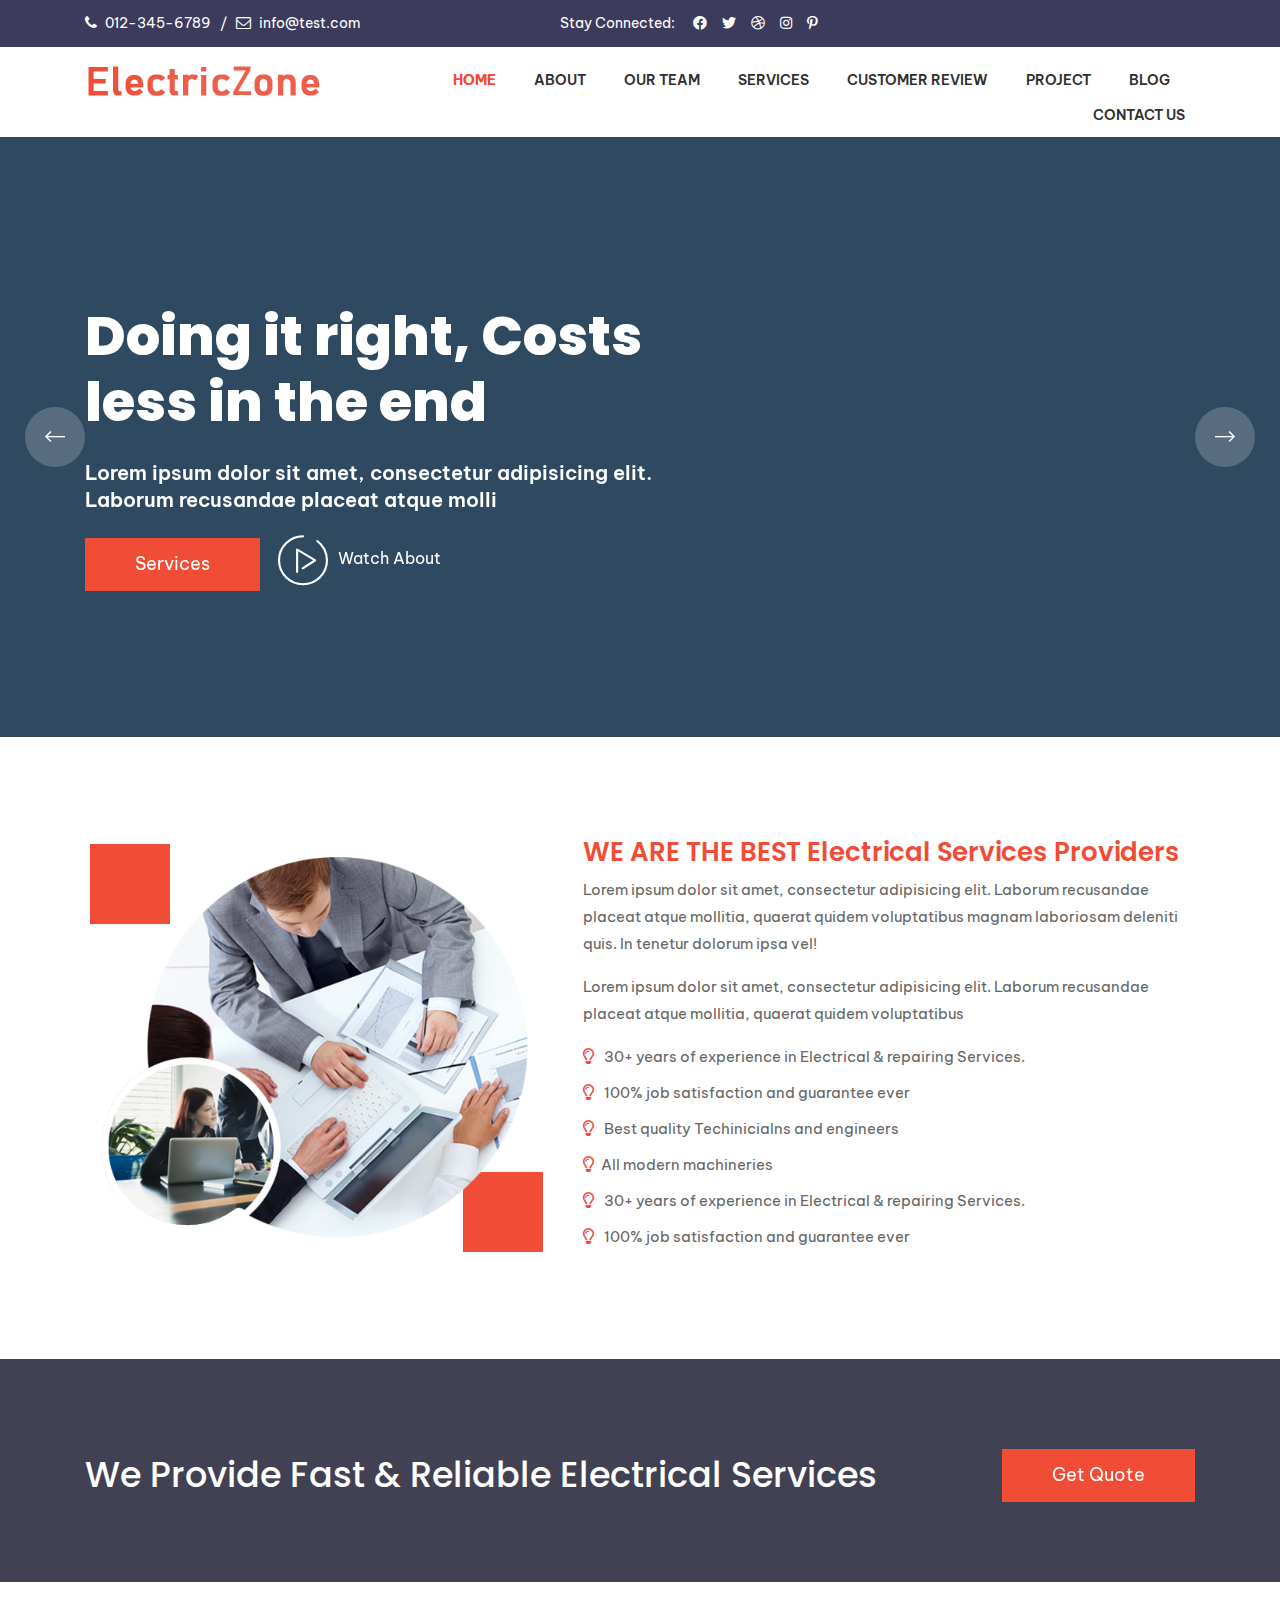
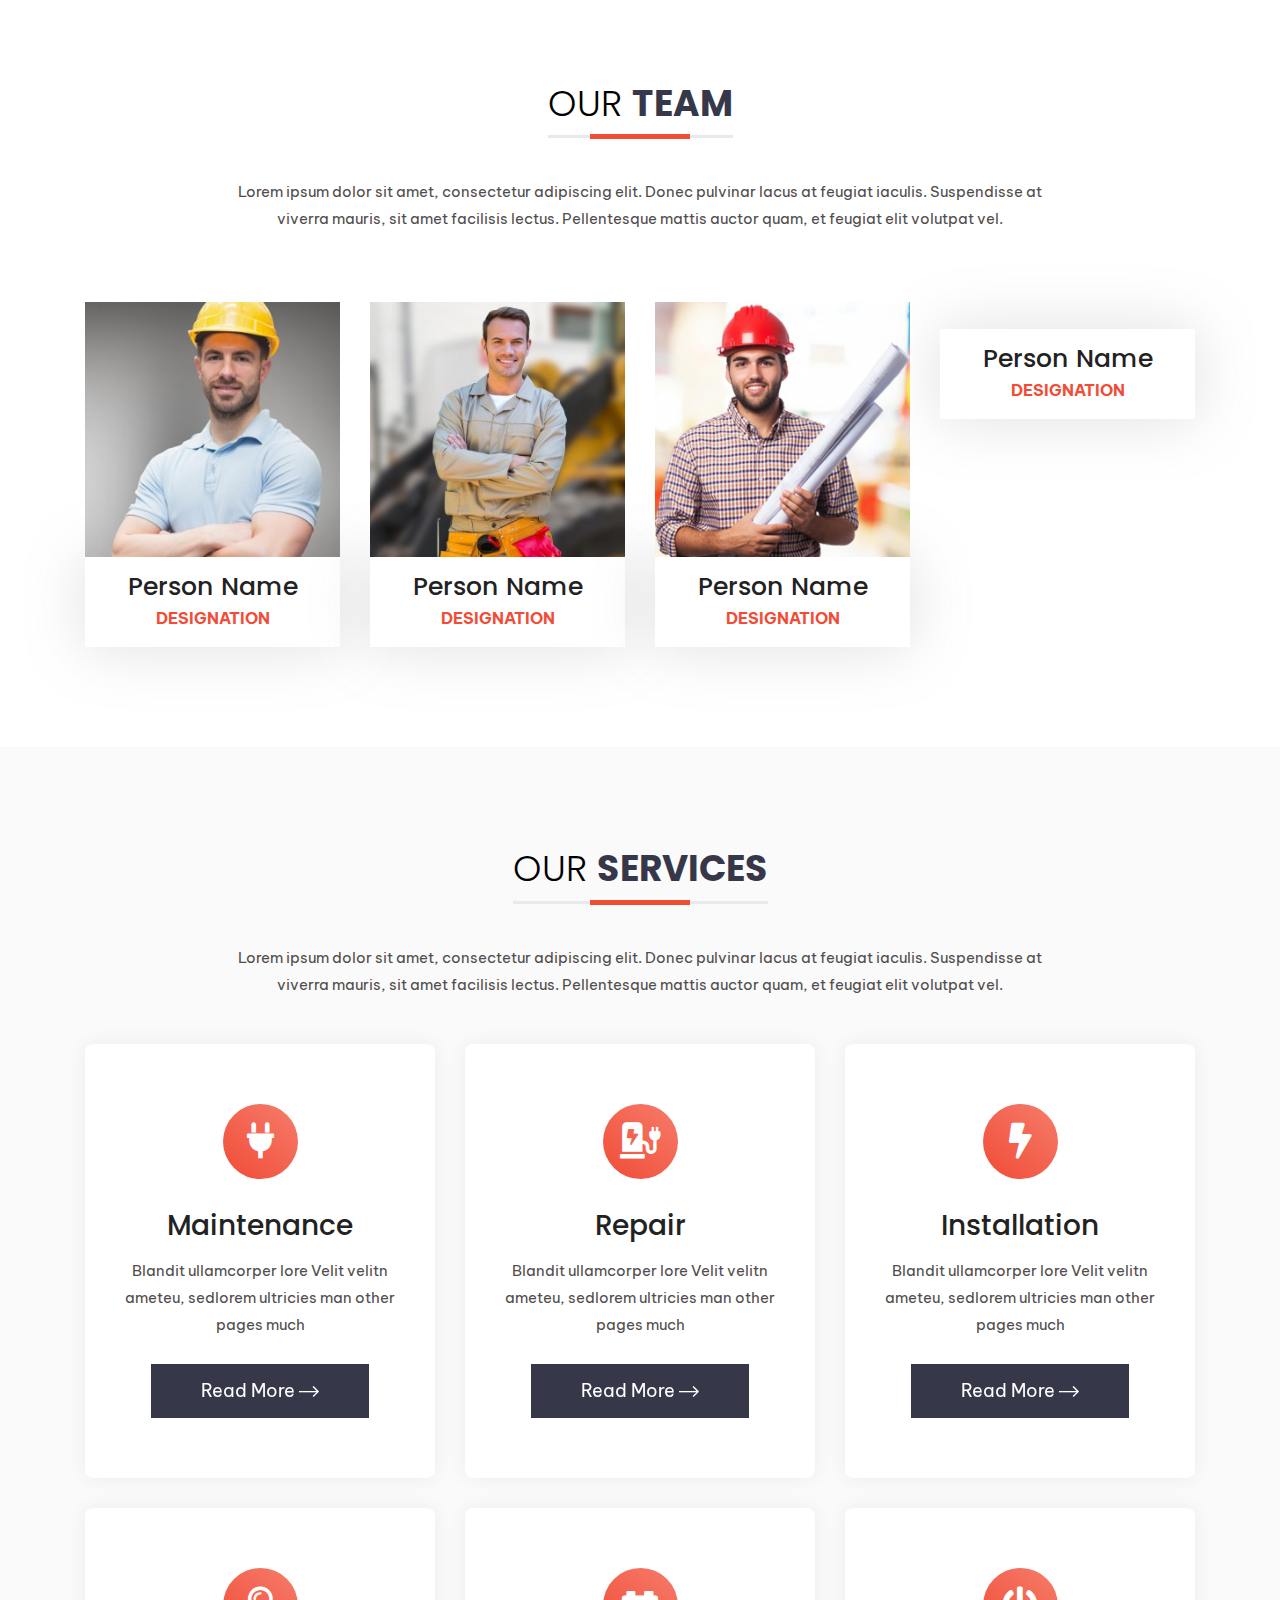
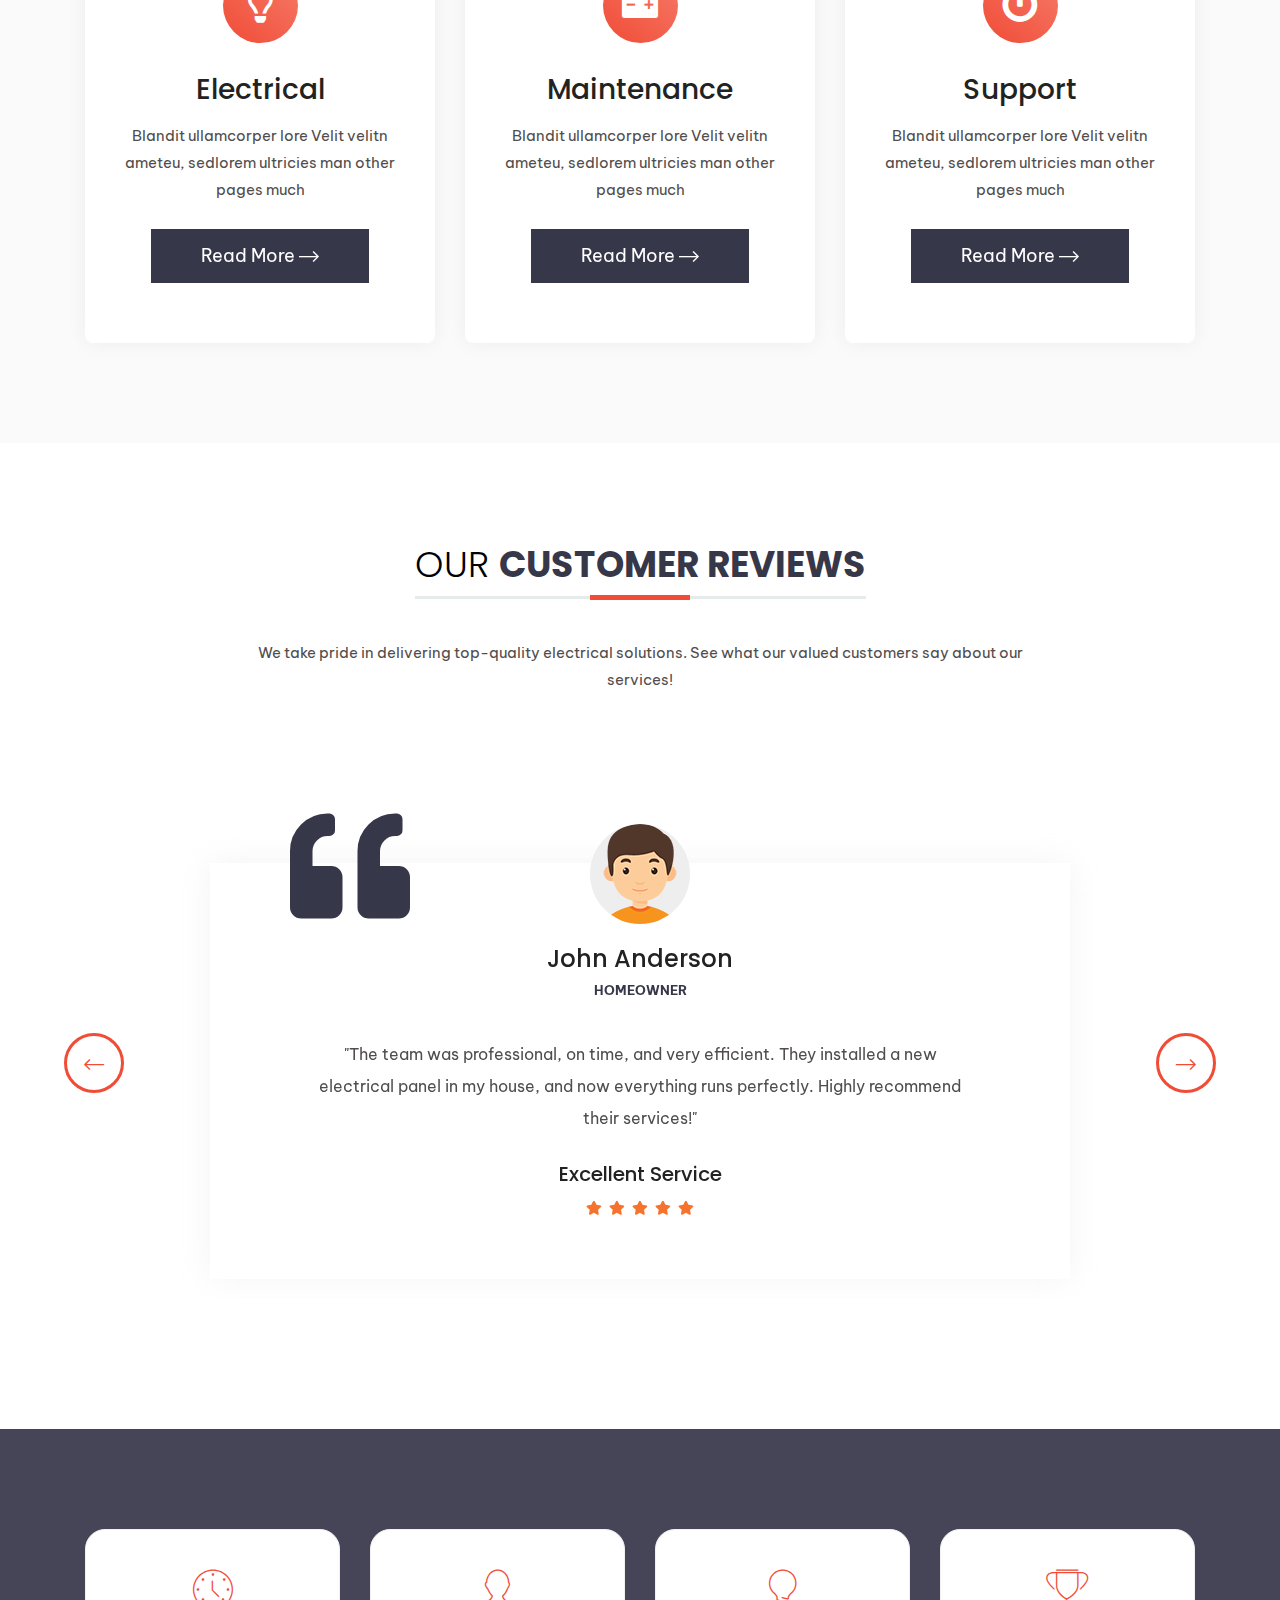
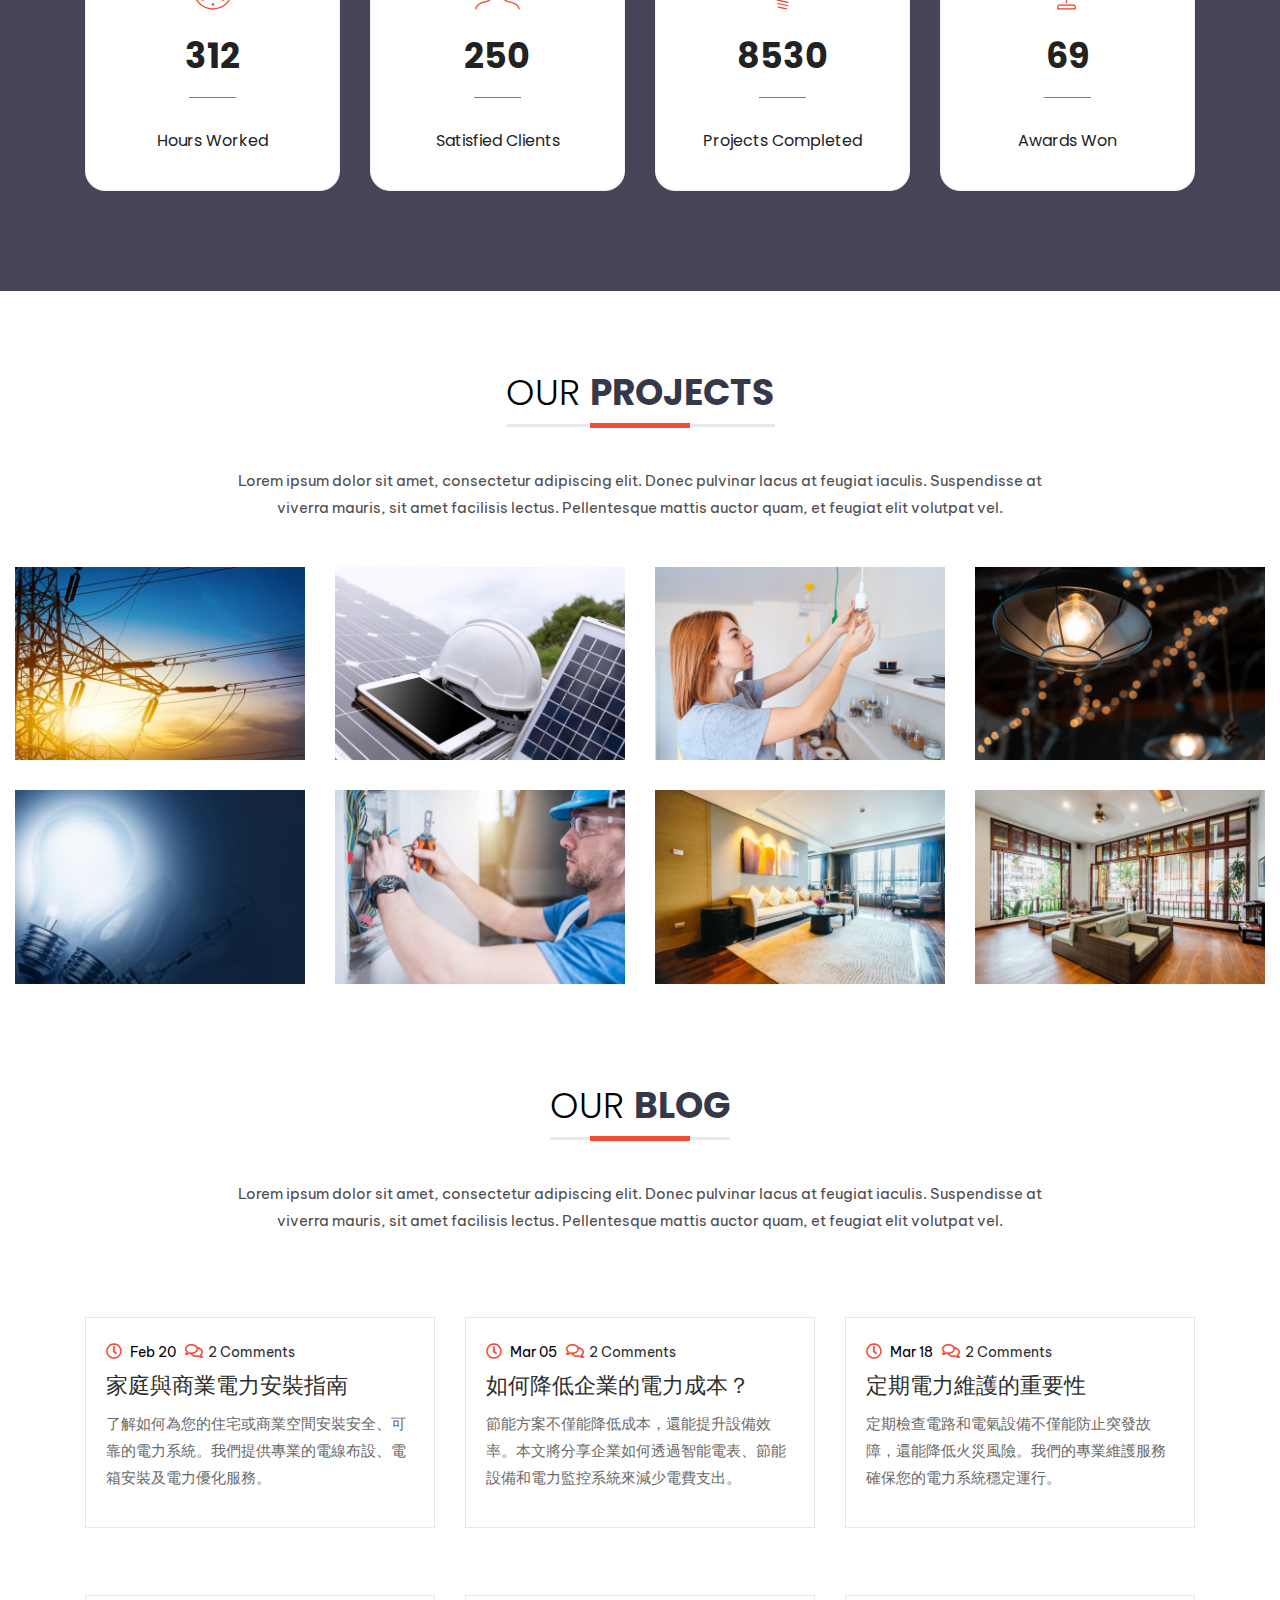
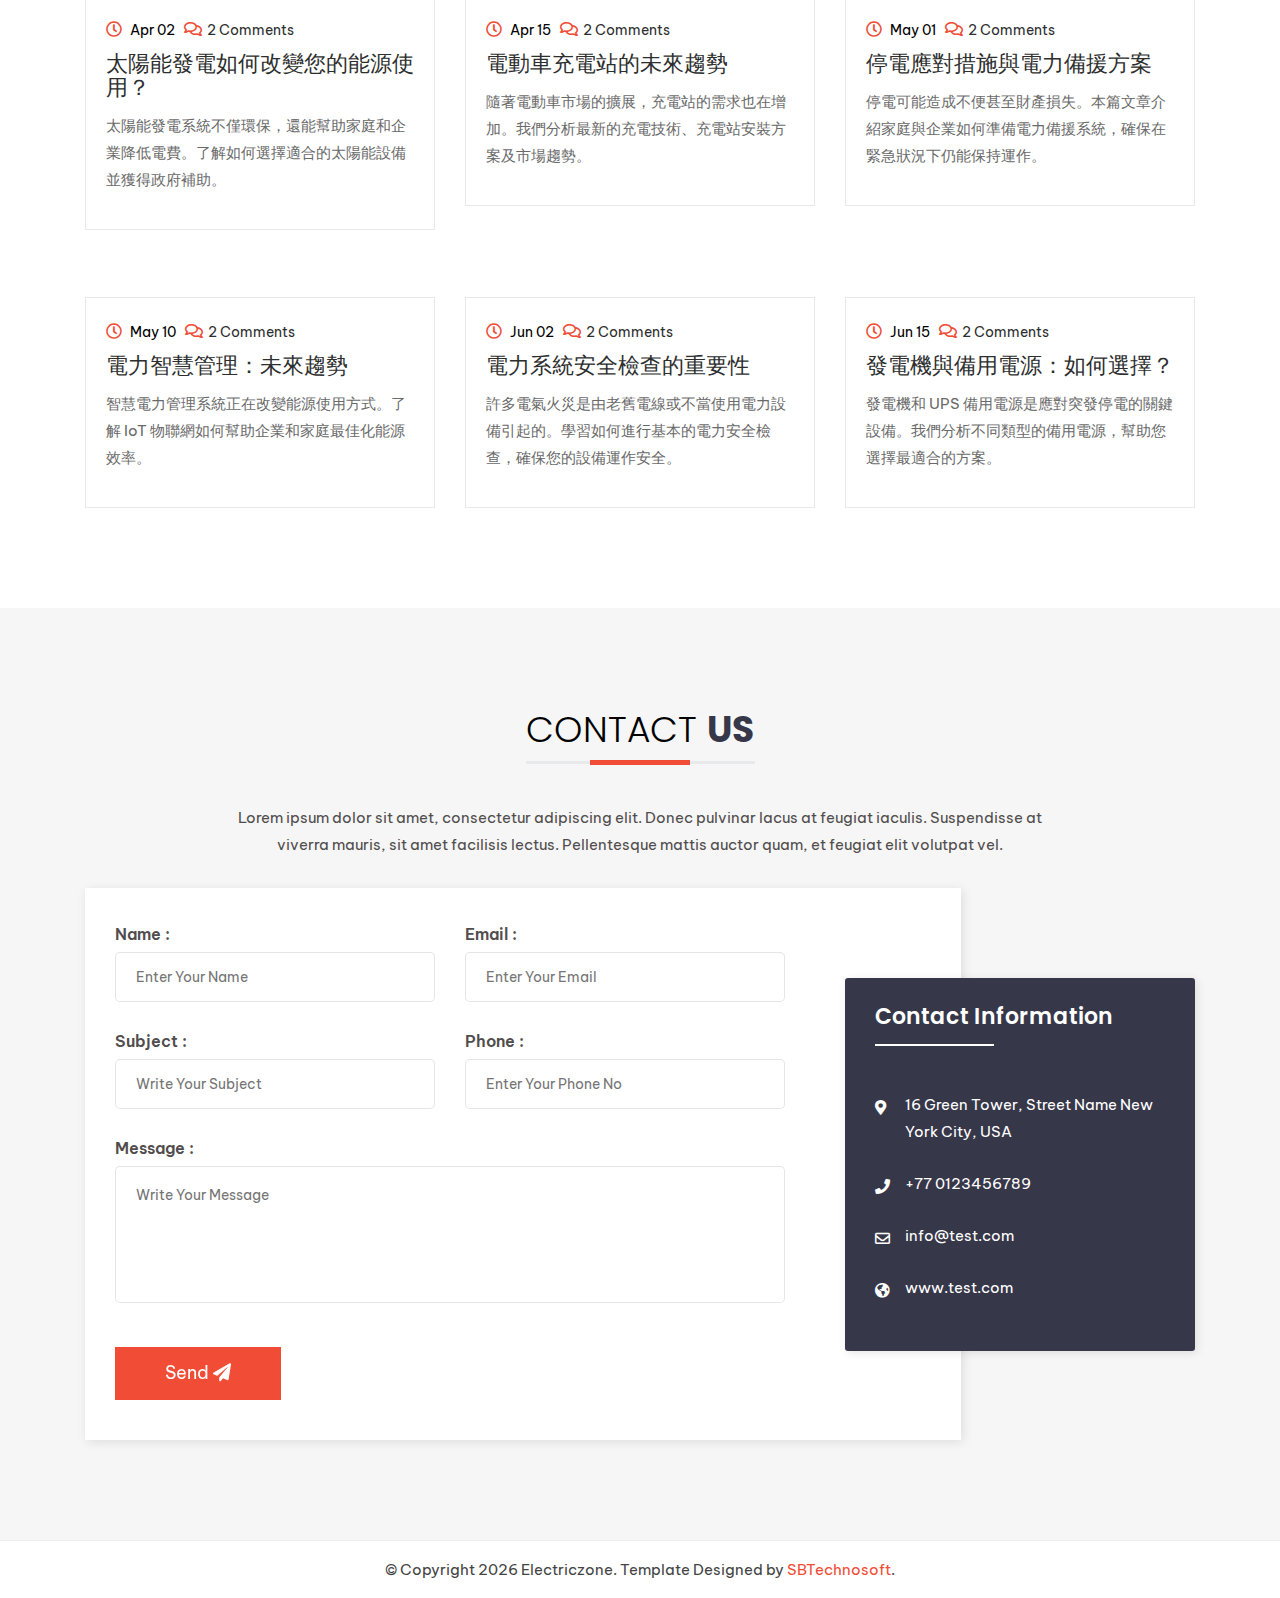
==== index.html @ e41bc49b "修改" ====
<!DOCTYPE html>
<html lang="en">
<head>
<meta charset="utf-8">
<meta http-equiv="X-UA-Compatible" content="IE=edge">
<meta name="viewport" content="width=device-width, initial-scale=1">
<!-- The above 3 meta tags *must* come first in the head; any other head content must come *after* these tags -->
<title>Electric Service Company</title>
<!-- Bootstrap CSS -->
<link href="css/bootstrap.min.css" rel="stylesheet">
<!-- Custom CSS -->
<link href="css/style.css" rel="stylesheet">
<!-- Favicon -->
<link rel="shortcut icon" type="image/x-icon" href="images/favicon.ico">
<!-- HTML5 shim and Respond.js for IE8 support of HTML5 elements and media queries -->
<!-- WARNING: Respond.js doesn't work if you view the page via file:// -->
<!--[if lt IE 9]>
      <script src="https://oss.maxcdn.com/html5shiv/3.7.3/html5shiv.min.js"></script>
      <script src="https://oss.maxcdn.com/respond/1.4.2/respond.min.js"></script>
    <![endif]-->
</head>
<body>
<!-- Pre Loader -->
<div class="preloader" id="preloader">
  <div class="loader loader-1">
    <div class="loader-outter"></div>
    <div class="loader-inner"></div>
  </div>
</div>
<!-- Header Start -->
<header id="top-header" class="top-header-1"> 
  <!-- Tob Bar Start -->
  <div class="top-bar-wrapper d-none d-sm-block">
    <div class="container">
      <div class="row justify-content-between">
        <div class="col-sm-8 col-lg-5">
          <div class="top-contact"> <a href="tel:+012-345-6789"><i class="fa fa-phone"></i>012-345-6789</a> <a href="mailto:info@test.com"><i class="fa fa-envelope-o"></i>info@test.com</a> </div>
        </div>
        <div class="col-lg-5 d-none d-xl-block">
          <div class="toolbar-social"> <span>Stay Connected:</span> <a href="#"><i class="fab fa-facebook-f"></i></a> <a href="#"><i class="fab fa-twitter"></i></a> <a href="#"><i class="fab fa-dribbble"></i></a> <a href="#"><i class="fab fa-instagram"></i></a> <a href="#"><i class="fab fa-pinterest-p"></i></a> </div>
        </div>
        <div class="col-sm-4 col-lg-2">
           
        </div>
      </div>
    </div>
  </div>
  <!-- Navigation Start -->
  <div class="menu-bar menu-sticky">
    <div class="container">
      <div class="row">
        <div class="col-md-3 col-sm-9">
          <div class="logo"> <a href="index.html"><img src="images/logo.png" alt=""></a> </div>
        </div>
        <div class="col-md-9 col-sm-3">
          <div class="mainmenu">
            <ul class="nav-menu">
              <li class="active"><a href="#top-header" data-title="Home"><span>Home</span></a></li>
              <li><a href="#about" data-title="About"><span>About</span></a></li>
              <li><a href="#team" data-title="Our Team"><span>Our Team</span></a></li>
              <li><a href="#services" data-title="Services"><span>Services</span></a></li>
              <li><a href="#testimonials" data-title="Customer Review"><span>Customer Review</span></a></li>
              <li><a href="#portfolio" data-title="Project"><span>Project</span></a></li>
              <li><a href="#blog" data-title="Blog"><span>Blog</span></a></li>
              <li><a href="#contact" data-title="Contact Us"><span>Contact Us</span></a></li>
            </ul>
            <span><a href="#" id="nav-expander" class="nav-expander fixed"><i class="fa fa-bars fa-lg white"></i> </a></span> </div>
        </div>
      </div>
    </div>
  </div>
  <!-- Banner Start -->
  <section class="hero-slider hero-style-1">
    <div class="swiper-container">
      <div class="swiper-wrapper">
        <div class="swiper-slide">
          <div class="slide-inner slide-bg-image" data-background="http://via.placeholder.com/1920x800/000/fff">
            <div class="container">
              <div data-swiper-parallax="300" class="slide-title">
                <h2>Doing it right, Costs less in the end</h2>
              </div>
              <div data-swiper-parallax="400" class="slide-text">
                <p>Lorem ipsum dolor sit amet, consectetur adipisicing elit. Laborum recusandae placeat atque molli</p>
              </div>
              <div class="clearfix"></div>
              <div data-swiper-parallax="500" class="slide-btns services-btn"> <a href="#services" class="bttn">Services</a> <a href=" " class="hero-video-btn video-btn"  data-type="iframe" tabindex="0"><i class="fi flaticon-play-button"></i>Watch About</a> </div>
            </div>
          </div>
          <!-- end slide-inner --> 
        </div>
        <!-- end swiper-slide -->
        
        <div class="swiper-slide">
          <div class="slide-inner slide-bg-image" data-background="http://via.placeholder.com/1920x800/000/fff">
            <div class="container">
              <div data-swiper-parallax="300" class="slide-title">
                <h2>Experience a Electrical Services.</h2>
              </div>
              <div data-swiper-parallax="400" class="slide-text">
                <p>Lorem ipsum dolor sit amet, consectetur adipisicing elit. Laborum recusandae placeat atque molli</p>
              </div>
              <div class="clearfix"></div>
              <div data-swiper-parallax="500" class="slide-btns services-btn"> <a href="#services" class="bttn">Services</a> <a href=" " class="hero-video-btn video-btn"  data-type="iframe" tabindex="0"><i class="fi flaticon-play-button"></i>Watch About</a> </div>
            </div>
          </div>
          <!-- end slide-inner --> 
        </div>
        <!-- end swiper-slide --> 
      </div>
      <!-- end swiper-wrapper --> 
      <!-- swipper controls -->
      <div class="swiper-pagination"></div>
      <div class="swiper-button-next"></div>
      <div class="swiper-button-prev"></div>
    </div>
  </section>
</header>
<!-- About Section Start-->
<section id="about" class="about-sec">
  <div class="container">
    <div class="about-wrap">
      <div class="container">
        <div class="row">
          <div class="col-lg-5 col-sm-12 col-md-8 m-sm-auto">
            <div class="about-img"> <img src="/images/aboutimg.png" alt="about-img" class="img-fluid" data-popupalt-original-title="null" title="about-img"> </div>
          </div>
          <div class="col-lg-7">
            <div class="about-text">
              <h3>WE ARE THE BEST Electrical Services Providers</h3>
              <p>Lorem ipsum dolor sit amet, consectetur adipisicing elit. Laborum recusandae placeat atque mollitia, quaerat quidem voluptatibus magnam laboriosam deleniti quis. In tenetur dolorum ipsa vel!</p>
              <p>Lorem ipsum dolor sit amet, consectetur adipisicing elit. Laborum recusandae placeat atque mollitia, quaerat quidem voluptatibus</p>
              <span class="mobile-hide"><i class="far fa-lightbulb"></i> 30+ years of experience in Electrical &amp; repairing Services.</span> <span class="mobile-hide"><i class="far fa-lightbulb"></i> 100% job satisfaction and guarantee ever</span> <span class="mobile-hide"><i class="far fa-lightbulb"></i> Best quality Techinicialns and engineers </span> <span class="mobile-hide"><i class="far fa-lightbulb"></i>All modern machineries</span> <span class="mobile-hide"><i class="far fa-lightbulb"></i> 30+ years of experience in Electrical &amp; repairing Services.</span> <span class="mobile-hide"><i class="far fa-lightbulb"></i> 100% job satisfaction and guarantee ever</span> </div>
          </div>
        </div>
      </div>
    </div>
  </div>
</section>
<!-- About Section End--> 
<!--Get Quote Start-->
<div class="get-wrap">
  <div class="container">
    <div class="row">
      <div class="col-lg-9 col-md-9 quote-text">
        <h3>We Provide Fast & Reliable Electrical Services</h3>
      </div>
      <div class="col-lg-3 col-md-3 quote-text text-right"> <a class="bttn" href="#">Get Quote</a> </div>
    </div>
  </div>
</div>
<!--Get Quote End--> 
<!-- Our Team Start-->
<section id="team" class="our-team-sec">
<div class="container">
<div class="title">
  <h2>Our <span>Team</span></h2>
  <p>Lorem ipsum dolor sit amet, consectetur adipiscing elit. Donec pulvinar lacus at feugiat iaculis. Suspendisse at viverra mauris, sit amet facilisis lectus. Pellentesque mattis auctor quam, et feugiat elit volutpat vel.</p>
</div>
<div class="row">
  <div class="col-lg-3 col-md-6">
    <div class="team-wrapper text-center">
      <div class="team-img"> <img src="/images/our-team1.jpg" alt="">
        <div class="team-icon"> <a href="#" tabindex="0"><i class="fab fa-facebook-f"></i></a> <a href="#" tabindex="0"><i class="fab fa-twitter"></i></a> <a href="#" tabindex="0"><i class="fab fa-instagram"></i></a> <a href="#" tabindex="0"><i class="fab fa-google"></i></a> </div>
      </div>
      <div class="team-text">
        <h4>Person Name</h4>
        <span>Designation</span> </div>
    </div>
  </div>
  <div class="col-lg-3 col-md-6">
    <div class="team-wrapper text-center">
      <div class="team-img"> <img src="/images/our-team2.jpg" alt="">
        <div class="team-icon"> <a href="#" tabindex="0"><i class="fab fa-facebook-f"></i></a> <a href="#" tabindex="0"><i class="fab fa-twitter"></i></a> <a href="#" tabindex="0"><i class="fab fa-instagram"></i></a> <a href="#" tabindex="0"><i class="fab fa-google"></i></a> </div>
      </div>
      <div class="team-text">
        <h4>Person Name</h4>
        <span>Designation</span> </div>
    </div>
  </div>
  <div class="col-lg-3 col-md-6">
    <div class="team-wrapper text-center">
      <div class="team-img"> <img src="/images/our-team3.jpg" alt="">
        <div class="team-icon"> <a href="#" tabindex="0"><i class="fab fa-facebook-f"></i></a> <a href="#" tabindex="0"><i class="fab fa-twitter"></i></a> <a href="#" tabindex="0"><i class="fab fa-instagram"></i></a> <a href="#" tabindex="0"><i class="fab fa-google"></i></a> </div>
      </div>
      <div class="team-text">
        <h4>Person Name</h4>
        <span>Designation</span> </div>
    </div>
  </div>
  <div class="col-lg-3 col-md-6">
    <div class="team-wrapper text-center">
      <div class="team-img"> <img src="http://via.placeholder.com/290x290/000/fff" alt="">
        <div class="team-icon"> <a href="#" tabindex="0"><i class="fab fa-facebook-f"></i></a> <a href="#" tabindex="0"><i class="fab fa-twitter"></i></a> <a href="#" tabindex="0"><i class="fab fa-instagram"></i></a> <a href="#" tabindex="0"><i class="fab fa-google"></i></a> </div>
      </div>
      <div class="team-text">
        <h4>Person Name</h4>
        <span>Designation</span> </div>
    </div>
  </div>
</div>
</div>
</section>
<!-- Our Services Start-->
<section id="services" class="our-services-sec">
  <div class="container">
    <div class="title">
      <h2>Our <span>Services</span></h2>
      <p>Lorem ipsum dolor sit amet, consectetur adipiscing elit. Donec pulvinar lacus at feugiat iaculis. Suspendisse at viverra mauris, sit amet facilisis lectus. Pellentesque mattis auctor quam, et feugiat elit volutpat vel.</p>
    </div>
    <div class="row">
      <div class="col-lg-4 col-md-6"> 
        <!-- Signle Service Sec Start -->
        <div class="box service-item">
          <div class="service-icon"> <i class="fas fa-plug"></i> </div>
          <!-- /.service-icon -->
          <div class="service-info">
            <h3>Maintenance</h3>
            <p>Blandit ullamcorper lore Velit velitn ameteu, sedlorem ultricies man other pages much</p>
            <a href="#" class="bttn">Read More <i class="fi flaticon-next"></i></a> </div>
          <!-- /.service-info --> 
        </div>
        <!-- Signle Service Sec End --> 
      </div>
      <div class="col-lg-4 col-md-6"> 
        <!-- Signle Service Sec Start -->
        
        <div class="box service-item">
          <div class="service-icon"> <i class="fas fa-charging-station"></i> </div>
          <!-- /.service-icon -->
          <div class="service-info">
            <h3>Repair</h3>
            <p>Blandit ullamcorper lore Velit velitn ameteu, sedlorem ultricies man other pages much</p>
            <a href="#" class="bttn">Read More <i class="fi flaticon-next"></i></a> </div>
          <!-- /.service-info --> 
        </div>
        <!-- Signle Service Sec End --> 
      </div>
      <div class="col-lg-4 col-md-6"> 
        <!-- Signle Service Sec Start -->
        <div class="box service-item">
          <div class="service-icon"> <i class="fas fa-bolt"></i> </div>
          <!-- /.service-icon -->
          <div class="service-info">
            <h3>Installation</h3>
            <p>Blandit ullamcorper lore Velit velitn ameteu, sedlorem ultricies man other pages much</p>
            <a href="#" class="bttn">Read More <i class="fi flaticon-next"></i></a> </div>
          <!-- /.service-info --> 
        </div>
        <!-- Signle Service Sec End --> 
      </div>
      <div class="col-lg-4 col-md-6"> 
        <!-- Signle Service Sec Start -->
        <div class="box service-item">
          <div class="service-icon"> <i class="far fa-lightbulb"></i> </div>
          <!-- /.service-icon -->
          <div class="service-info">
            <h3>Electrical</h3>
            <p>Blandit ullamcorper lore Velit velitn ameteu, sedlorem ultricies man other pages much</p>
            <a href="#" class="bttn">Read More <i class="fi flaticon-next"></i></a> </div>
          <!-- /.service-info --> 
        </div>
        <!-- Signle Service Sec End --> 
      </div>
      <div class="col-lg-4 col-md-6"> 
        <!-- Signle Service Sec Start -->
        <div class="box service-item">
          <div class="service-icon"> <i class="fas fa-car-battery"></i> </div>
          <!-- /.service-icon -->
          <div class="service-info">
            <h3>Maintenance</h3>
            <p>Blandit ullamcorper lore Velit velitn ameteu, sedlorem ultricies man other pages much</p>
            <a href="#" class="bttn">Read More <i class="fi flaticon-next"></i></a> </div>
          <!-- /.service-info --> 
        </div>
        <!-- Signle Service Sec End --> 
      </div>
      <div class="col-lg-4 col-md-6"> 
        <!-- Signle Service Sec Start -->
        <div class="box service-item">
          <div class="service-icon"> <i class="fas fa-power-off"></i> </div>
          <!-- /.service-icon -->
          <div class="service-info">
            <h3>Support</h3>
            <p>Blandit ullamcorper lore Velit velitn ameteu, sedlorem ultricies man other pages much</p>
            <a href="#" class="bttn">Read More <i class="fi flaticon-next"></i></a> </div>
          <!-- /.service-info --> 
        </div>
        <!-- Signle Service Sec End --> 
      </div>
    </div>
  </div>
</section>
<!-- Testimonial Section Start -->
<div id="testimonials" class="testimonial-sec">
  <div class="container">
    <div class="title">
      <h2>Our <span>Customer Reviews</span></h2>
      <p>We take pride in delivering top-quality electrical solutions. See what our valued customers say about our services!</p>
    </div>
    <div class="row">
      <div class="col-xl-10 col-lg-10 offset-lg-1 offset-xl-1">
        <div class="all-testimonial owl-carousel owl-theme">

          <div class="testimonial-text text-center">
            <div class="testimonial-img"> <img src="images/testimonials1.png" alt=""> </div>
            <h5>John Anderson</h5>
            <span>Homeowner</span>
            <p>"The team was professional, on time, and very efficient. They installed a new electrical panel in my house, and now everything runs perfectly. Highly recommend their services!"</p>
            <h4>Excellent Service</h4>
            <div class="test-rating"> 
              <i class="fas fa-star"></i> <i class="fas fa-star"></i> 
              <i class="fas fa-star"></i> <i class="fas fa-star"></i> 
              <i class="fas fa-star"></i> 
            </div>
          </div>

          <div class="testimonial-text text-center">
            <div class="testimonial-img"> <img src="images/testimonials2.png" alt=""> </div>
            <h5>Sarah Mitchell</h5>
            <span>Business Owner</span>
            <p>"Our office had an emergency power outage, and their team responded immediately. They quickly diagnosed the issue and restored our power. Exceptional customer service!"</p>
            <h4>Reliable & Quick Response</h4>
            <div class="test-rating"> 
              <i class="fas fa-star"></i> <i class="fas fa-star"></i> 
              <i class="fas fa-star"></i> <i class="fas fa-star"></i> 
              <i class="fas fa-star"></i> 
            </div>
          </div>

          <!--Review開頭-->

          <div class="testimonial-text text-center">
            <div class="testimonial-img"> <img src="images/testimonials3.png" alt=""> </div>
            <h5>Michael Rodriguez</h5>
            <span>Facility Manager</span>
            <p>"We hired them to install an energy-efficient lighting system in our warehouse. Their expertise and attention to detail were outstanding. We are now saving a lot on electricity bills!"</p>
            <h4>Energy Efficiency Experts</h4>
            <div class="test-rating"> 
              <i class="fas fa-star"></i> <i class="fas fa-star"></i> 
              <i class="fas fa-star"></i> <i class="fas fa-star"></i> 
              <i class="fas fa-star"></i> 
            </div>
          </div>

               <!--Review結束-->

          

        </div>
      </div>
    </div>
  </div>
</div>

<!-- Testimonial Section End --> 
<!-- Some Facts Start -->
<section class="some-facts">
  <div class="container text-center">
    <div class="row"> 
      <!-- Box-1 -->
      <div class="col-lg-3 col-sm-6">
        <div class="items"> <i class="icon icon-clock"></i>
          <h3> <span class="counter">312 </span> </h3>
          <div class="line mx-auto"></div>
          <h4>Hours Worked</h4>
        </div>
      </div>
      <!-- Box-2 -->
      <div class="col-lg-3 col-sm-6">
        <div class="items"> <i class="icon icon-profile-male"></i>
          <h3> <span class="counter">250</span></h3>
          <div class="line mx-auto"></div>
          <h4>Satisfied Clients</h4>
        </div>
      </div>
      <!-- Box-3 -->
      <div class="col-lg-3 col-sm-6">
        <div class="items"> <i class="icon icon-lightbulb"></i>
          <h3> <span class="counter">8530</span></h3>
          <div class="line mx-auto"></div>
          <h4>Projects Completed</h4>
        </div>
      </div>
      <!-- Box-4 -->
      <div class="col-lg-3 col-sm-6">
        <div class="items"> <i class="icon icon-trophy"></i>
          <h3> <span class="counter">69</span></h3>
          <div class="line mx-auto"></div>
          <h4>Awards Won</h4>
        </div>
      </div>
    </div>
  </div>
</section>
<!-- Some Facts End --> 
<!-- Portfolio Start -->
<section id="portfolio" class="portfolio-sec">
  <div class="container">
    <div class="title">
      <h2>Our <span>Projects</span></h2>
      <p>Lorem ipsum dolor sit amet, consectetur adipiscing elit. Donec pulvinar lacus at feugiat iaculis. Suspendisse at viverra mauris, sit amet facilisis lectus. Pellentesque mattis auctor quam, et feugiat elit volutpat vel.</p>
    </div>
  </div>
  <div class="container-fluid">
    <div class="row">
      <div class="col-md-4 col-lg-3">
        <div class="single-gallery">
          <div class="gallery-image"> <img src="/images/gallery-img1.jpg" alt="gallery"> </div>
          <div class="gallery-icon"> <a class="image-popup" href="/images/gallery-img1.jpg"> <span></span> </a> </div>
        </div>
      </div>
      <div class="col-md-4 col-lg-3">
        <div class="single-gallery">
          <div class="gallery-image"> <img src="/images/gallery-img2.jpg" alt="gallery"> </div>
          <div class="gallery-icon"> <a class="image-popup" href="/images/gallery-img2.jpg"> <span></span> </a> </div>
        </div>
      </div>
      <div class="col-md-4 col-lg-3">
        <div class="single-gallery">
          <div class="gallery-image"> <img src="/images/gallery-img3.jpg" alt="gallery"> </div>
          <div class="gallery-icon"> <a class="image-popup" href="/images/gallery-img3.jpg"> <span></span> </a> </div>
        </div>
      </div>
      <div class="col-md-4 col-lg-3">
        <div class="single-gallery">
          <div class="gallery-image"> <img src="/images/gallery-img4.jpg" alt="gallery"> </div>
          <div class="gallery-icon"> <a class="image-popup" href="/images/gallery-img4.jpg"> <span></span> </a> </div>
        </div>
      </div>
      <div class="col-md-4 col-lg-3">
        <div class="single-gallery">
          <div class="gallery-image"> <img src="/images/gallery-img5.jpg" alt="gallery"> </div>
          <div class="gallery-icon"> <a class="image-popup" href="/images/gallery-img5.jpg"> <span></span> </a> </div>
        </div>
      </div>
      <div class="col-md-4 col-lg-3">
        <div class="single-gallery">
          <div class="gallery-image"> <img src="/images/gallery-img6.jpg" alt="gallery"> </div>
          <div class="gallery-icon"> <a class="image-popup" href="/images/gallery-img6.jpg"> <span></span> </a> </div>
        </div>
      </div>
      <div class="col-md-4 col-lg-3">
        <div class="single-gallery">
          <div class="gallery-image"> <img src="/images/gallery-img7.jpg" alt="gallery"> </div>
          <div class="gallery-icon"> <a class="image-popup" href="/images/gallery-img7.jpg"> <span></span> </a> </div>
        </div>
      </div>
      <div class="col-md-4 col-lg-3">
        <div class="single-gallery">
          <div class="gallery-image"> <img src="/images/gallery-img8.jpg" alt="gallery"> </div>
          <div class="gallery-icon"> <a class="image-popup" href="/images/gallery-img8.jpg"> <span></span> </a> </div>
        </div>
      </div>
    </div>
  </div>
</section>
<!-- Portfolio End --> 
<!-- Portfolio Start -->
<section id="blog" class="blog-sec">
  <div class="container">
    <div class="title">
      <h2>Our <span>Blog</span></h2>
      <p>Lorem ipsum dolor sit amet, consectetur adipiscing elit. Donec pulvinar lacus at feugiat iaculis. Suspendisse at viverra mauris, sit amet facilisis lectus. Pellentesque mattis auctor quam, et feugiat elit volutpat vel.</p>
    </div>
    <div class="row">
      <div class="col-lg-4 col-md-6">
        <div class="single-blog-sec">
          <div class="single-blog-sec-img"> <img src="http://via.placeholder.com/600x400/000/fff" alt=""> </div>
          <div class="blog-details">
            <div class="blog-meta">
              <ul>
                <li><i class="far fa-clock"></i>Nov 25</li>
                <li><i class="far fa-comments"></i><a href="#">2 Comments</a></li>
              </ul>
            </div>
            <div class="blog-body">
              <h3><a href="#">Porsche 911 Carrera 2017</a></h3>
              <p>Lorem ipsum dolor sit amet, consectetur adipiscing elit. Curabitur at tortor fringilla quam placerat blandit.</p>
            </div>
          </div>
        </div>
      </div>
      <div class="col-lg-4 col-md-6">
        <div class="single-blog-sec">
          <div class="single-blog-sec-img"> <img src="http://via.placeholder.com/600x400/000/fff" alt=""> </div>
          <div class="blog-details">
            <div class="blog-meta">
              <ul>
                <li><i class="far fa-clock"></i>Nov 25</li>
                <li><i class="far fa-comments"></i><a href="#">2 Comments</a></li>
              </ul>
            </div>
            <div class="blog-body">
              <h3><a href="#">Porsche 911 Carrera 2017</a></h3>
              <p>Lorem ipsum dolor sit amet, consectetur adipiscing elit. Curabitur at tortor fringilla quam placerat blandit.</p>
            </div>
          </div>
        </div>
      </div>
      <div class="col-lg-4 col-md-6">
        <div class="single-blog-sec">
          <div class="single-blog-sec-img"> <img src="http://via.placeholder.com/600x400/000/fff" alt=""> </div>
          <div class="blog-details">
            <div class="blog-meta">
              <ul>
                <li><i class="far fa-clock"></i>Nov 25</li>
                <li><i class="far fa-comments"></i><a href="#">2 Comments</a></li>
              </ul>
            </div>
            <div class="blog-body">
              <h3><a href="#">Porsche 911 Carrera 2017</a></h3>
              <p>Lorem ipsum dolor sit amet, consectetur adipiscing elit. Curabitur at tortor fringilla quam placerat blandit.</p>
            </div>
          </div>
        </div>
      </div>
    </div>
  </div>
</section>
<!-- Some Facts Start --> 
<!-- Contact Us Start -->
<section id="contact" class="contact-sec">
  <div class="container">
    <div class="title">
      <h2>Contact <span>Us</span></h2>
      <p>Lorem ipsum dolor sit amet, consectetur adipiscing elit. Donec pulvinar lacus at feugiat iaculis. Suspendisse at viverra mauris, sit amet facilisis lectus. Pellentesque mattis auctor quam, et feugiat elit volutpat vel.</p>
    </div>
    <div class="row">
      <div class="col-lg-8">
        <div class="contact-form-wrapper">
          <form name="contact" method="POST" data-netlify="true">
            <input type="hidden" name="form-name" value="contact">
            <div class="row">
                <div class="col-lg-6">
                    <div class="form-group">
                        <label for="name">Name :</label>
                        <input type="text" name="name" class="input-field" id="name" placeholder="Enter Your Name" required>
                    </div>
                </div>
                <div class="col-lg-6">
                    <div class="form-group">
                        <label for="email">Email :</label>
                        <input type="email" name="email" class="input-field" id="email" placeholder="Enter Your Email" required>
                    </div>
                </div>
                <div class="col-lg-6">
                    <div class="form-group">
                        <label for="subject">Subject :</label>
                        <input type="text" name="subject" class="input-field" id="subject" placeholder="Write Your Subject" required>
                    </div>
                </div>
                <div class="col-lg-6">
                    <div class="form-group">
                        <label for="phone">Phone :</label>
                        <input type="text" name="phone" class="input-field" id="phone" placeholder="Enter Your Phone No">
                    </div>
                </div>
                <div class="col-lg-12">
                    <div class="form-group button-area">
                        <label for="message">Message :</label>
                        <textarea name="message" id="message" class="input-field textarea" placeholder="Write Your Message" required></textarea>
                    </div>
                </div>
                <div class="col-lg-12">
                    <div class="form-group button-area">
                        <button type="submit" class="bttn">Send <i class="fas fa-paper-plane"></i></button>
                    </div>
                </div>
            </div>
        </form>
        
        </div>
      </div>
      <div class="col-lg-4 d-flex">
        <div class="address-area">
          <h4 class="title"> Contact Information </h4>
          <ul class="address-list">
            <li>
              <p> <i class="fas fa-map-marker-alt"></i> 16 Green Tower, Street Name New York City, USA </p>
            </li>
            <li>
              <p> <i class="fas fa-phone"></i> +77 0123456789 </p>
            </li>
            <li>
              <p> <i class="far fa-envelope"></i> info@test.com </p>
            </li>
            <li>
              <p> <i class="fas fa-globe-americas"></i> www.test.com </p>
            </li>
          </ul>
        </div>
      </div>
    </div>
  </div>
</section>
<!-- Contact Us Start --> 
<!-- Footer Wrapper End -->
<div class="copyright">
  <div class="container">
    <div class="row">
      <div class="col-lg-12 text-center">
        <p>© Copyright <span id="year"></span> Electriczone. Template Designed by <span class="color">SBTechnosoft</span>.</p>
      </div>
    </div>
  </div>
</div>
<!-- Mobile menu start here-->
<nav class="canvas-menu-area">
  <div class="close-btn"><span id="nav-close" class="text-center">x</span></div>
  <ul class="nav-menu">
    <li class="active"><a href="index.html#top-header">Home</a></li>
    <li><a href="index.html#about">About</a></li>
    <li><a href="index.html#team">Our Team</a></li>
    <li><a href="index.html#services">Services</a></li>
    <li><a href="index.html#testimonials">Testimonials</a></li>
    <li><a href="index.html#portfolio">Portfolio</a></li>
    <li><a href="index.html#blog">Blog</a></li>
    <li><a href="index.html#tcontact">Contact Us</a></li>

  </ul>
</nav>
<!-- Mobile menu end here--> 
<!-- jquery latest version --> 
<script src="js/jquery-min.js"></script> 
<!-- Popper js --> 
<script src="js/popper.min.js"></script> 
<!-- bootstrap js --> 
<script src="js/bootstrap.min.js"></script> 
<!-- op nav js --> 
<script src="js/jquery.nav.js"></script> 
<!-- waypoints js --> 
<script src="js/waypoints.min.js"></script> 
<!-- counterup.min js --> 
<script src="js/jquery.counterup.min.js"></script> 
<!-- owl carousel js --> 
<script src="js/owl.carousel.min.js"></script> 
<!-- Swiper Slider js --> 
<script src="js/swiper-slider.js"></script> 
<!-- fancyBox js --> 
<script src="js/fancybox.js"></script> 
<!-- magnific popup js --> 
<script src="js/magnific-popup.min.js"></script> 
<!-- Plugins js --> 
<script src="js/plugins.js"></script> 
<!-- custom js --> 
<script src="js/custom.js"></script>
<script src="js/blog.js"></script>
</body>
</html>
---- css/style.css ----
/*
    Template Name    : ElectricZone
	Description		 : Responsive HTML5 Electrical Template
    Version          : 1.0
/*
================================================
/* Table of Content
==================================================

1. Fonts - Roboto and Poppins
2. Common CSS
3. Loader CSS
4. Tob Bar CSS
5. Main Banner CSS
6. About Section
7. Get Quote
8. Our Team
9. Our Services
10. Testimonials Section
11. Some Facts 
12. Portfolio Sec
13. Blog Sec
14. Contact Sec
15. Responsive CSS

/*
================================================
1. Fonts - Roboto and Poppins
================================================
*/
@import url('https://fonts.googleapis.com/css?family=Poppins:300,400,500,600,700|Be+Vietnam:300,400,600,700');
@import url('fontawesome.min.css');
@import url('font-awesome.min.css');
@import url('animate.css');
@import url('et-line.css');
@import url('jquery.fancybox.css');
@import url('swiper.min.css');
@import url('magnific-popup.css');
@import url('flaticon.css');
@import url('owl.carousel.css');
@import url('owl.theme.default.min.css');
/*
================================================
2. Common CSS
================================================
*/
* {
	margin: 0;
	padding: 0;
}
body {
	font-size: 15px;
	color: #514d4d;
	font-family: 'Be Vietnam', sans-serif;
	vertical-align: baseline;
	line-height: 27px;
	font-weight: 400;
	background: #ffffff;
	overflow-x: hidden;
}
h1, h2, h3, h4, h5, h6 {
	font-family: 'Poppins', sans-serif;
	margin-top: 0;
	color:#222;
}
a {
	color: #2d2e2e;
	transition: all 0.3s ease 0s;
	outline: none !important;
}
a:hover {
	color: #242c42;
	text-decoration: none;
}
a, a:hover, a:active, a:focus {
	outline: none;
	text-decoration: none;
}
.btn, .btn * {
	transition: all 0.3s ease 0s;
}
img {
	max-width: 100%;
	height: auto;
}
i {
	transition: all 0.4s ease-in-out 0s;
}
.transition3s {
	transition: all 0.3s ease-in-out 0s;
}
ul {
	list-style: outside none none;
	margin: 0;
	padding: 0;
}
li {
	list-style: outside none none;
}
.mb-30 {
	margin-bottom: 30px;
}
.mb-50 {
	margin-bottom: 50px !important;
}
section {
	float: left;
	width: 100%;
	padding: 100px 0;
}
.title {
	text-align: center;
	margin-bottom: 30px;
}
.title h2::before {
	content: "";
	background: #35c5af;
	width: 40px;
	height: 2px;
	position: absolute;
	bottom: -20px;
	left: 50%;
	margin-left: -20px;
}
.title h2 span {
	font-weight: 700;
	color: #37374A;
}
.title p {
	padding: 0 140px;
}
.title h2:before {
	background: #f04C36;
	width: 100px;
	height: 5px;
	content: "";
	position: absolute;
	bottom: -4px;
	left: 0;
	right: 0;
	margin: auto;
}
.title h2 {
	font-size: 36px;
	color: #000;
	font-weight: bold;
	text-transform: uppercase;
	position: relative;
	margin-bottom: 40px;
	font-weight: 300;
	border-bottom: 3px solid #e7eaeb;
	display: inline-block;
	padding: 0 0 10px;
}
.no-padding {
	padding: 0 !important;
}
.pad-b-10 {
	padding-top: 10px;
}
.bg-color2 {
	background: #f2f2f2;
}
.padding-20 {
	padding: 20px;
}
.border-left-four {
	border-left: 1px solid #e3e0e0;
}
.border-three {
	border: 1px solid #e3e0e0;
}
.margin-bottom3 {
	margin-bottom: 25px;
}
.row.row-safari {
	display: -webkit-box;
	display: -webkit-flex;
	display: -ms-flexbox;
	display: flex;
	-webkit-flex-wrap: wrap;
	-ms-flex-wrap: wrap;
	flex-wrap: wrap;
}
.img-area img {
	width: 100%;
	height: auto;
}
#scrollUp {
	border-radius: 50%;
	bottom: 100px;
	color: #fff;
	display: block;
	font-size: 25px;
	height: 40px;
	line-height: 0;
	position: fixed;
	right: 20px;
	text-align: center;
	text-decoration: none !important;
	transition: all 0.5s cubic-bezier(0, 0, 0, 1) 0s;
	width: 40px;
	z-index: 1000 !important;
	background:#f04C36;
}
#scrollUp::after {
	position: absolute;
	z-index: -1;
	content: '';
	top: 100%;
	left: 5%;
	height: 10px;
	width: 90%;
	opacity: 1;
	background: -webkit-radial-gradient(center, ellipse, rgba(0, 0, 0, 0.25) 0%, rgba(0, 0, 0, 0) 80%);
	background: -webkit-radial-gradient(center ellipse, rgba(0, 0, 0, 0.25) 0%, rgba(0, 0, 0, 0) 80%);
	background: -o-radial-gradient(center, ellipse, rgba(0, 0, 0, 0.25) 0%, rgba(0, 0, 0, 0) 80%);
	background: radial-gradient(ellipse at center, rgba(0, 0, 0, 0.25) 0%, rgba(0, 0, 0, 0) 80%);
}
#scrollUp i {
	display: block;
	padding-top: 5px;
}
/* Button Effects */
.bttn {
	display: inline-block;
	-webkit-transform: translateZ(0);
	vertical-align: middle;
	transform: translateZ(0);
	box-shadow: 0 0 1px rgba(0, 0, 0, 0);
	-webkit-backface-visibility: hidden;
	backface-visibility: hidden;
	-moz-osx-font-smoothing: grayscale;
	position: relative;
	-webkit-transition-property: color;
	transition-property: color;
	-webkit-transition-duration: 0.5s;
	transition-duration: 0.5s;
	padding: 12px 50px 14px;
	margin-top: 10px;
	color: #fff;
	font-size: 18px;
	background-color: #f04C36;
	border: none;
}
.bttn:before {
	content: "";
	position: absolute;
	z-index: -1;
	top: 0;
	left: 0;
	right: 0;
	bottom: 0;
	background: #fff;
	-webkit-transform: scaleX(0);
	transform: scaleX(0);
	-webkit-transform-origin: 0 50%;
	transform-origin: 0 50%;
	-webkit-transition-property: transform;
	transition-property: transform;
	-webkit-transition-duration: 0.5s;
	transition-duration: 0.5s;
	-webkit-transition-timing-function: ease-out;
	transition-timing-function: ease-out;
}
.bttn:hover, .bttn:focus, .bttn:active {
	color: #3c3b5c;
}
.bttn:hover:before, .bttn:focus:before, .bttn:active:before {
	-webkit-transform: scaleX(1);
	transform: scaleX(1);
	-webkit-transition-timing-function: cubic-bezier(0.52, 1.64, 0.37, 0.66);
	transition-timing-function: cubic-bezier(0.52, 1.64, 0.37, 0.66);
}
/*
================================================
3. Loader CSS
================================================
*/
.preloader {
	position: fixed;
	top: 0;
	left: 0;
	width: 100%;
	height: 100%;
	background-color: #37374a;
	z-index: 9999999;
	-webkit-transition: all 0.3s ease-in;
	-o-transition: all 0.3s ease-in;
	transition: all 0.3s ease-in;
	display: -webkit-box;
	display: -ms-flexbox;
	display: flex;
	-webkit-box-orient: vertical;
	-webkit-box-direction: normal;
	-ms-flex-direction: column;
	flex-direction: column;
	-webkit-box-align: center;
	-ms-flex-align: center;
	align-items: center;
	-webkit-box-pack: center;
	-ms-flex-pack: center;
	justify-content: center;
}
.preloader.hide {
	opacity: 0;
	display: none;
}
.loader {
	position: relative;
	width: 60px;
	height: 60px;
	border-radius: 50%;
	margin: 75px;
	display: inline-block;
	vertical-align: middle;
}
.loader-1 .loader-outter {
	position: absolute;
	border: 4px solid #fff;
	border-left-color: transparent;
	border-bottom: 0;
	width: 100%;
	height: 100%;
	border-radius: 50%;
	-webkit-animation: loader-1-outter 1s cubic-bezier(0.42, 0.61, 0.58, 0.41) infinite;
	animation: loader-1-outter 1s cubic-bezier(0.42, 0.61, 0.58, 0.41) infinite;
}
.loader-1 .loader-inner {
	position: absolute;
	border: 4px solid #fff;
	border-radius: 50%;
	width: 40px;
	height: 40px;
	left: calc(50% - 20px);
	top: calc(50% - 20px);
	border-right: 0;
	border-top-color: transparent;
	-webkit-animation: loader-1-inner 1s cubic-bezier(0.42, 0.61, 0.58, 0.41) infinite;
	animation: loader-1-inner 1s cubic-bezier(0.42, 0.61, 0.58, 0.41) infinite;
}
 @-webkit-keyframes loader-1-outter {
 0% {
 -webkit-transform: rotate(0deg);
 transform: rotate(0deg);
}
 100% {
 -webkit-transform: rotate(360deg);
 transform: rotate(360deg);
}
}
 @keyframes loader-1-outter {
 0% {
 -webkit-transform: rotate(0deg);
 transform: rotate(0deg);
}
 100% {
 -webkit-transform: rotate(360deg);
 transform: rotate(360deg);
}
}
 @-webkit-keyframes loader-1-inner {
 0% {
 -webkit-transform: rotate(0deg);
 transform: rotate(0deg);
}
 100% {
 -webkit-transform: rotate(-360deg);
 transform: rotate(-360deg);
}
}
 @keyframes loader-1-inner {
 0% {
 -webkit-transform: rotate(0deg);
 transform: rotate(0deg);
}
 100% {
 -webkit-transform: rotate(-360deg);
 transform: rotate(-360deg);
}
}
/*
================================================
4. Tob Bar CSS
================================================
*/
.top-bar-wrapper {
	padding: 10px 0;
	background-color: #3c3b5c;
	font-size: 14px;
	transition: all 0.3s ease 0s;
}
.top-bar-wrapper .toolbar-language {
	text-align: right;
}
.top-bar-wrapper .toolbar-language .inner-wrap {
	position: relative;
}
.top-bar-wrapper .toolbar-language .inner-wrap:before {
	content: "\f107";
	font-family: FontAwesome;
	font-size: 18px;
	position: absolute;
	right: 14px;
	color: #fff;
	top: 50%;
	-webkit-transform: translateY(-50%);
	transform: translateY(-50%);
	pointer-events: none;
}
.top-bar-wrapper .toolbar-language select {
	-webkit-appearance: none;
	-moz-appearance: none;
	appearance: none;
	padding: 10px 30px 10px 20px;
	background: #f04C36;
	color: #fff;
	outline: none;
	border: none;
	margin: -10px 0 -10px;
	cursor: pointer;
}
.top-bar-wrapper .toolbar-language select option {
	text-align: left;
	padding: 3px;
}
.top-bar-wrapper .toolbar-language select::-ms-expand {
 display: none;
}
.top-bar-wrapper .top-contact a {
	display: inline-block;
	font-size: 14px;
	color: #fff;
	position: relative;
}
.top-bar-wrapper .top-contact a:hover {
	color: rgba(255, 255, 255, 0.7);
}
.top-bar-wrapper .top-contact a + a {
	margin-left: 6px;
	padding-left: 16px;
}
.top-bar-wrapper .top-contact a + a:before {
	content: '/';
	position: absolute;
	left: 0;
	top: 50%;
	transform: translateY(-50%);
}
.top-bar-wrapper .top-contact a i {
	font-size: 15px;
	margin-right: 8px;
	color: #fff;
}
.top-bar-wrapper .toolbar-social span {
	color: #fff;
	display: inline-block;
	margin-right: 15px;
}
.top-bar-wrapper .toolbar-social a {
	display: inline-block;
	color: #fff;
	position: relative;
}
.top-bar-wrapper .toolbar-social a:hover {
	color: #2196f3;
}
.top-bar-wrapper .toolbar-social a + a {
	margin-left: 12px;
}
.top-header-1 .logo {
	-webkit-transition: 0.25s all ease-in-out;
	transition: 0.25s all ease-in-out;
	padding: 15px 0;
}
.top-header-1 .logo img {
	transition: 0.4s;
}
.top-header-1 .mainmenu {
	text-align: right;
	margin: 20px 0 0;
}
.top-header-1 .mainmenu ul.nav-menu {
	display: inline-block;
}
.top-header-1 .mainmenu ul.nav-menu > li {
	display: inline-block;
	margin-right: 15px;
	position: relative;
}
.top-header-1 .mainmenu ul.nav-menu > li:last-child {
	margin-right: 0;
}
.top-header-1 .mainmenu ul.nav-menu > li > a {
	display: block;
	text-transform: uppercase;
	font-weight: 600;
	position: relative;
	-webkit-transition: 0.35s all ease-in-out;
	transition: 0.35s all ease-in-out;
	font-size: 14px;
	overflow: hidden;
	padding: 0 .625rem;
}
.mainmenu > li > a {
	overflow: hidden;
}
.mainmenu ul.nav-menu > li > a span {
	display: block;
	-webkit-transform: translateY(0);
	-ms-transform: translateY(0);
	transform: translateY(0);
	-webkit-transition: all .4s;
	-o-transition: all .4s;
	transition: all .4s;
}
.mainmenu ul.nav-menu > li > a:after {
	content: attr(data-title);
	position: absolute;
	left: 0;
	top: 0;
	-webkit-transform: translateY(-100%);
	-ms-transform: translateY(-100%);
	transform: translateY(-100%);
	padding: 0 .625rem;
	width: 100%;
	-webkit-transition: all .4s;
	-o-transition: all .4s;
	transition: all .4s;
	color: #f04C36;
}
.mainmenu ul.nav-menu > li.active > a::after, .mainmenu ul.nav-menu > li:hover > a::after {
	-webkit-transform: translateY(0);
	-ms-transform: translateY(0);
	transform: translateY(0);
}
.mainmenu > li > a > span, .mainmenu ul.nav-menu > li:hover > a > span, .mainmenu ul.nav-menu > li.active:hover > a > span {
	-webkit-transform: translateY(100%);
	-ms-transform: translateY(100%);
	transform: translateY(100%);
}
.top-header-1 .mainmenu ul.nav-menu > li.active > a, .top-header-1 .mainmenu ul.nav-menu > li:hover > a {
	color: #f04C36;
}
.top-header-1 .mainmenu ul > li > a:before, .top-header-1 .mainmenu ul > li.active > a:before {
	background-color: #f04C36;
}
.top-header-1 .mainmenu ul > li.active > a:before, .top-header-1 .mainmenu ul > li:hover a:before {
	transform-origin: left;
	transform: scale(1);
}
.top-header-1 .mainmenu span #nav-expander {
	transition: 0.3s;
}
.top-header-1 .menu-bar {
	position: relative;
	width: 100%;
	top: 0;
	left: 0;
	z-index: 999;
	transition: 0.7s;
}
.top-header-1 .menu-bar.sticky {
	background: #fff;
}
.top-header-1 .menu-bar.sticky .logo img {
	max-width: 180px;
}
.top-header-1 .menu-bar.sticky .logo {
	padding: 10px 0 15px;
}
.top-header-1 .menu-bar.sticky .mainmenu {
	margin: 10px 0 0;
}
.top-header-1.header-transparent {
	position: absolute;
	background: transparent;
}
.top-header-1.header-transparent .mainmenu ul.nav-menu > li > a {
	color: #fff;
}
.top-header-1.header-transparent .nav-expander {
	color: #fff;
}
a.nav-expander {
	background: transparent;
	color: #232323;
	display: block;
	font-size: 20px;
	font-weight: 400;
	height: auto;
	margin-right: 0;
	padding: 0;
	position: absolute;
	right: 15px;
	text-decoration: none;
	text-transform: uppercase;
	top: 50%;
	margin-top: -14px;
	width: auto;
	z-index: 12;
	transition: right 0.3s ease-in-out 0s;
}
a.nav-expander:hover {
	cursor: pointer;
}
nav.canvas-menu-area {
	display: block;
	height: 100%;
	overflow: auto;
	position: fixed;
	right: -20em;
	font-size: 15px;
	top: 0;
	width: 20em;
	z-index: 99999;
	transition: right 0.3s ease-in-out 0s;
	-webkit-transition: right 0.3s ease-in-out 0s;
	-moz-transition: right 0.3s ease-in-out 0s;
	-o-transition: right 0.3s ease-in-out 0s;
	background: #1a1a1a;
}
.nav-expanded nav {
	right: 0;
}
body.nav-expanded {
	margin-left: 0;
	transition: right 0.4s ease-in-out 0s;
	position: relative;
}
body.nav-expanded:before {
	content: '';
	position: absolute;
	width: 100%;
	height: 100%;
	background: rgba(0, 0, 0, 0.7);
	z-index: 9999;
}
.canvas-menu-area {
	padding: 0 30px;
}
.canvas-menu-area .canvas-logo {
	margin-bottom: 15%;
}
.canvas-menu-area .canvas-logo img {
	max-width: 180px;
}
.canvas-menu-area .close-btn {
	overflow: hidden;
	padding: 5px 10px;
}
.canvas-menu-area .find-post {
	margin-top: 40px;
}
.canvas-menu-area .find-post span {
	color: #fff;
	margin-bottom: 6px;
	display: block;
}
.canvas-menu-area .find-post input {
	width: 100%;
	border: none;
	padding: 5px 10px;
}
.canvas-menu-area .social-link {
	margin-top: 40px;
}
.canvas-menu-area .social-link ul li {
	display: inline-block;
	padding-right: 10px;
}
.canvas-menu-area .social-link ul li:last-child {
	padding-right: 0;
}
.canvas-menu-area .social-link ul li a {
	display: block;
	width: 40px;
	height: 40px;
	text-align: center;
	background: #ffffff;
	line-height: 40px;
	color: #2196f3;
	font-size: 18px;
}
.canvas-menu-area .social-link ul li a:hover {
	color: #fff;
}
.canvas-menu-area .social-link ul li.facebook a:hover {
	background: #3B5998;
}
.canvas-menu-area .social-link ul li.twitter a:hover {
	background: #00B2FF;
}
.canvas-menu-area .social-link ul li.google-plus a:hover {
	background: #DD4B39;
}
.canvas-menu-area .social-link ul li.linkedin a:hover {
	background: #0077B5;
}
.canvas-menu-area .copy-right {
	color: #ffffff;
	margin-top: 40px;
}
.canvas-menu-area .nav-menu {
	margin-top: 72px;
}
.canvas-menu-area .nav-menu > li a {
	color: #999;
	font-size: 14px;
	font-weight: 500;
	padding: 10px 0;
	display: block;
	text-transform: uppercase;
}
.canvas-menu-area .nav-menu > li a:hover {
	color: #fff;
}
span#nav-close {
	font-size: 0;
	cursor: pointer;
	border-radius: 50%;
	position: absolute;
	top: 40px;
	left: 30px;
	transform: rotate(-4deg);
	transition: 0.4s;
}
span#nav-close:after {
	content: '\f00d';
	font-family: fontAwesome;
	font-size: 28px;
}
span#nav-close:hover {
	color: #fff;
}
.menu-sticky.sticky {
	position: fixed;
	transition: 0.7s;
	z-index: 99;
	width: 100%;
	-webkit-box-shadow: 0 3px 3px rgba(0, 0, 0, 0.05);
	box-shadow: 0 3px 3px rgba(0, 0, 0, 0.05);
}
/*
================================================
5. Main Banner CSS
================================================
*/
.sticky + .hero-slider {
	margin-top: 80px;
}
.hero-slider::before {
	bottom: 0;
	content: "";
	left: 0;
	opacity: 0.9;
	position: absolute;
	right: 0;
	top: 0;
	z-index: -1;
	background: #17354f;
}
.hero-slider {
	width: 100%;
	height: 600px;
	display: -webkit-box;
	display: -ms-flexbox;
	display: flex;
	position: relative;
	z-index: 0;
}

@media (max-width: 991px) {
.hero-slider {
	height: 600px;
}
}

@media (max-width: 767px) {
.hero-slider {
	height: 500px;
}
}
.hero-slider .swiper-slide {
	overflow: hidden;
	color: #fff;
}
.hero-slider .swiper-container {
	width: 100%;
	height: 100%;
	position: absolute;
	left: 0;
	top: 0;
}
.hero-slider .slide-inner {
	width: 100%;
	height: 100%;
	position: absolute;
	left: 0;
	top: 0;
	z-index: 1;
	background-size: cover;
	background-position: center;
	display: -webkit-box;
	display: -ms-flexbox;
	display: flex;
	-webkit-box-pack: center;
	-ms-flex-pack: center;
	justify-content: center;
	-webkit-box-align: center;
	-ms-flex-align: center;
	align-items: center;
	text-align: left;
}
.hero-slider .swiper-button-prev, .hero-slider .swiper-button-next {
	background: rgba(255, 255, 255, 0.2);
	width: 60px;
	height: 60px;
	line-height: 60px;
	margin-top: -30px;
	text-align: center;
	border-radius: 60px;
}

@media (max-width: 767px) {
.hero-slider .swiper-button-prev, .hero-slider .swiper-button-next {
	display: none;
}
}
.hero-slider .swiper-button-prev {
	left: 25px;
}

@media (max-width: 991px) {
.hero-slider .swiper-button-prev {
	display: none;
}
}
.hero-slider .swiper-button-prev:before {
	font-family: "Flaticon";
	content: "\f103";
	font-size: 20px;
	color: #fff;
}
.hero-slider .swiper-button-next {
	right: 25px;
}

@media (max-width: 991px) {
.hero-slider .swiper-button-next {
	display: none;
}
}
.hero-slider .swiper-button-next:before {
	font-family: "Flaticon";
	content: "\f104";
	font-size: 20px;
	color: #fff;
}
.hero-slider .swiper-pagination-bullet {
	width: 12px;
	height: 12px;
	text-align: center;
	line-height: 12px;
	font-size: 12px;
	color: #000;
	opacity: 1;
	background: rgba(255, 255, 255, 0.2);
}
.hero-slider .swiper-pagination-bullet-active {
	color: #fff;
	background: #fd5e16;
}
.hero-slider .swiper-container-horizontal > .swiper-pagination-bullets, .hero-slider .swiper-pagination-custom, .hero-slider .swiper-pagination-fraction {
	bottom: 30px;
}

@media screen and (min-width: 992px) {
.hero-slider .swiper-container-horizontal > .swiper-pagination-bullets, .hero-slider .swiper-pagination-custom, .hero-slider .swiper-pagination-fraction {
	display: none;
}
}
/** Hero Style-1 **/
.hero-style-1 {
	height: 600px;
}

@media (max-width: 991px) {
.hero-style-1 {
	height: 600px;
}
}

@media (max-width: 767px) {
.hero-style-1 {
	height: 500px;
}
}

@media screen and (min-width: 992px) {
.hero-style-1 .container {
	padding-top: 20px;
}
}
.hero-style-1 .slide-title {
	max-width: 600px;
}
.hero-style-1 .slide-title h2 {
	font-size: 55px;
	font-size: 3.4375rem;
	font-weight: 800;
	color: #fff;
	margin: 0 0 0.45em;
}

@media (max-width: 991px) {
.hero-style-1 .slide-title h2 {
	font-size: 45px;
	font-size: 2.8125rem;
}
}

@media (max-width: 767px) {
.hero-style-1 .slide-title h2 {
	font-size: 35px;
	font-size: 2.1875rem;
}
}
.hero-style-1 .slide-text {
	max-width: 600px;
}
.hero-style-1 .slide-text p {
	font-size: 20px;
	font-size: 1.25rem;
	font-weight: 600;
	color: #fff;
	margin: 0 0 0.75em;
}

@media (max-width: 991px) {
.hero-style-1 .slide-text p {
	font-size: 18px;
	font-size: 1.125rem;
}
}

@media (max-width: 767px) {
.hero-style-1 .slide-text p {
	font-size: 16px;
	font-size: 1rem;
}
}
.hero-style-1 .slide-btns > a:first-child {
	margin-right: 15px;
}
.hero-video-btn {
	display: inline-block;
	font-size: 16px;
	font-size: 1rem;
	color: #fff;
}
.hero-video-btn i {
	display: inline-block;
	padding-right: 10px;
	position: relative;
	top: 15px;
}

@media (max-width: 767px) {
.hero-video-btn i {
	top: 12px;
}
}
.hero-video-btn .fi:before {
	font-size: 50px;
	font-size: 3.125rem;
	color: #fff;
}

@media (max-width: 767px) {
.hero-video-btn .fi:before {
	font-size: 40px;
	font-size: 2.5rem;
}
}

@media (max-width: 991px) {
.hero-video-btn {
	font-size: 14px;
	font-size: 0.875rem;
}
}
.hero-video-btn:hover {
	color: #fff;
}
/*
================================================
6. About Section
================================================
*/
.about-heading h3 {
	font-size: 38px;
	position: relative;
	display: inline-block;
	padding-right: 27px;
}
.about-heading h3::after {
	position: absolute;
	content: '';
	right: 0;
	top: 50%;
	-webkit-transform: translateY(-50%);
	-ms-transform: translateY(-50%);
	transform: translateY(-50%);
	background: #fea800;
	width: 17px;
	height: 30px;
	-webkit-clip-path: polygon(56% 0, 100% 0%, 47% 100%, 0% 100%);
	clip-path: polygon(56% 0, 100% 0%, 47% 100%, 0% 100%);
}
.about-img::before {
	position: absolute;
	content: '';
	bottom: -10px;
	right: -10px;
	width: 80px;
	height: 80px;
	background: #f04C36;
	z-index: -1;
}
.about-img {
	position: relative;
	z-index: 1;
}
.about-img::after {
	position: absolute;
	content: '';
	top: -10px;
	left: -10px;
	width: 80px;
	height: 80px;
	background: #f04C36;
	z-index: -1;
}
.about-text {
	padding: 0 0 0 20px;
}
.about-text h3 {
	font-size: 26px;
	font-weight: 600;
	color: #f04C36;
}
.about-text p {
	color: #666;
}
.about-text span {
	display: block;
	color: #666;
	padding-bottom: 9px;
}
.about-text span i {
	color: #f04C36;
	font-size: 16px;
	padding-right: 7px;
	margin-top: 2px;
}
/*
================================================
7. Get Quote
================================================
*/
.get-wrap:before {
	bottom: 0;
	content: "";
	left: 0;
	opacity: 0.95;
	position: absolute;
	right: 0;
	top: 0;
	z-index: -1;
	background: #37374a;
}
.get-wrap {
	background: url(http://via.placeholder.com/2000x1333/000/fff) left top fixed no-repeat;
	padding: 80px 0;
	background-size: cover;
	float: left;
	width: 100%;
	position: relative;
	z-index: 1;
}
.get-wrap h3 {
	font-size: 35px;
	color: #fff;
	margin: 15px 0 0;
}
/*
================================================
8. Our Team
================================================
*/
/** Single Team **/
.team-wrapper {
	margin: 40px 0 0;
}
.team-img::before {
	height: 100%;
	width: 100%;
	position: absolute;
	content: "";
	background: #222;
	left: 0;
	top: 0;
	opacity: .0;
	-webkit-transition: .3s;
	-o-transition: .3s;
	transition: .3s;
}
.team-img {
	position: relative;
}
.team-wrapper:hover .team-img::before {
	opacity: .5;
}
.team-img img {
	width: 100%;
}
.team-icon {
	position: absolute;
	left: 0;
	right: 0;
	text-align: center;
	bottom: 40px;
	-webkit-transition: .3s;
	-o-transition: .3s;
	transition: .3s;
	opacity: 0;
}
.team-icon a {
	font-size: 14px;
	-webkit-transition: .3s;
	-o-transition: .3s;
	transition: .3s;
	margin: 0 1px;
	height: 35px;
	width: 35px;
	background: #f04C36;
	display: inline-block;
	text-align: center;
	line-height: 34px;
	border-radius: 50%;
	color: #fff;
}
.team-wrapper:hover .team-icon {
	opacity: 1;
	bottom: 55px;
}
.team-text {
	background: #fff;
	padding: 15px 0;
	box-shadow: 0px 0px 59.4px 0.6px rgba(219, 219, 219, 0.86);
}
.team-text h4 {
	margin-bottom: 3px;
	font-size: 25px;
	color: #222;
}
.team-text span {
	color: #f04C36;
	font-size: 16px;
	text-transform: uppercase;
	font-weight: 700;
}
/*
================================================
9. Our Services
================================================
*/
.our-services-sec {
	padding: 100px 0;
	text-align: center;
	float: left;
	width: 100%;
	background: #fafafa;
}
.our-services-sec .title {
	margin: 0;
}
/** Single Service Section **/
.service-item {
	text-align: center;
	margin-top: 30px;
	padding: 60px 40px;
}
.box {
	box-shadow: 0 0 20px rgba(0, 0, 0, 0.06);
	border-radius: 8px;
	overflow: hidden;
	background-color: white;
	transition: all 0.3s;
	position: relative;
	top: 0px;
}
.service-item:hover .service-icon {
	-webkit-transform: rotateY(180deg);
	transform: rotateY(180deg);
}
.service-item .service-icon {
	width: 75px;
	height: 75px;
	border-radius: 50%;
	background: -webkit-linear-gradient(50deg, #f04C36, #f67c6b);
	background: linear-gradient(40deg, #f04C36, #f67c6b);
	text-align: center;
	color: #fff;
	line-height: 75px;
	margin: 0 auto 30px;
	-webkit-transition: all 0.45s;
	transition: all 0.45s;
	font-size: 36px;
}
.service-item h3 {
	margin-bottom: 15px;
	color: #222;
}
.service-item .bttn > i {
	display: inline-block;
	line-height: inherit;
	font-size: inherit;
	position: relative;
	top: 2px;
}
.service-item .bttn {
	background: #37374a;
}
.service-item .bttn::before {
	background: #3c3b5c;
}
.service-item .bttn:hover, .service-item .bttn:focus, .service-item .bttn:active {
	color: #fff;
}
/*
================================================
10. Testimonials Section
================================================
*/
.testimonial-sec {
	float: left;
	width: 100%;
	padding: 100px 0 120px;
}
.testimonial-text span {
	color: #0cb1f6;
	display: inline-block;
	margin-bottom: 0px;
	font-size: 16px;
	font-weight: 400;
}
.testimonial-text > h2 {
	font-size: 26px;
	font-weight: 600;
	text-transform: capitalize;
	line-height: 37px;
	color: #072948;
}
/** Single Client Sec **/
.testimonial-text {
	margin-left: 70px;
	margin-right: 60px;
	padding: 31px 100px 58px 100px;
	-webkit-box-shadow: 0px 0px 29.7px 0.3px rgba(199, 199, 199, 0.2);
	box-shadow: 0px 0px 29.7px 0.3px rgba(199, 199, 199, 0.2);
	position: relative;
	margin: 140px 30px 20px;
}
.testimonial-text::after {
	position: absolute;
	content: "\f10d";
	font-family: "Font Awesome 5 Free";
	display: inline-block;
	color: #37374a;
	font-size: 120px;
	text-align: center;
	left: 80px;
	top: -57px;
	line-height: 1;
	font-weight: 700;
}
.testimonial-img {
	margin-top: -70px;
}
.testimonial-text .testimonial-img img {
	display: inline-block;
	width: auto;
	border-radius: 50%;
	background: #eee;
}
.testimonial-text h5 {
	font-size: 24px;
	margin-bottom: 2px;
	margin-top: 21px;
}
.testimonial-text span {
	font-size: 13px;
	text-transform: uppercase;
	font-weight: 700;
	color: #37374a;
}
.testimonial-text p {
	font-size: 16px;
	line-height: 32px;
	margin-top: 34px;
	margin-bottom: 28px;
}
.testimonial-text h4 {
	font-size: 20px;
}
.test-rating i {
	font-size: 14px;
	color: #f6732e;
	padding: 0 2px;
	-webkit-transition: .3s;
	-o-transition: .3s;
	transition: .3s;
}
.testimonial-sec .owl-nav > div {
	background: none;
	font-size: 16px;
	left: -121px;
	opacity: 1;
	position: absolute;
	text-align: center;
	top: 53%;
	-webkit-transition: all 0.3s ease 0s;
	-o-transition: all 0.3s ease 0s;
	transition: all 0.3s ease 0s;
	visibility: visible;
	color: #f04C36;
	font-weight: 400;
	height: 60px;
	width: 60px;
	line-height: 58px;
	border-radius: 50%;
	border: 3px solid #f04C36;
}
.testimonial-sec .owl-theme .owl-nav flaticon-back::before {
	margin:0 !important;	
}
.testimonial-sec .owl-theme .owl-nav [class*="owl-"] {
	padding:0;
	background:none;
	border-radius:50%;
	text-align:center;
	color:#f04C36;
	
}
.testimonial-sec .owl-nav > div.owl-next {
	right: -121px;
	left:auto
}
/*
================================================
11. Some Facts 
================================================
*/
.some-facts:before {
	background: #37374a;
	bottom: 0;
	content: "";
	left: 0;
	opacity: 0.93;
	position: absolute;
	right: 0;
	top: 0;
	z-index: -1;
}
.some-facts {
	background: url("http://via.placeholder.com/2000x1333/000/fff") center center no-repeat;
	background-attachment: fixed;
	background-size: cover;
	padding: 40px 0 100px;
	z-index: 9;
	position: relative;
}
.some-facts .items {
	margin: 60px 0 0;
	border: 1px solid #f1f1f1;
	border-radius: 20px;
	transition: all .3s;
	background:#fff;
	padding: 40px 10px;
}
.some-facts:hover .items {
	box-shadow: 0px 0px 29.7px 0.3px rgba(0, 0, 0, 0.9);
}
.some-facts .items:hover .line {
	width:60%;
}
.some-facts i {
	color: #f04C36;
	font-size: 40px
}
.some-facts .line {
	background: #f04C36;
	text-align: center;
	width: 20%;
	height: 1px;
	display: inline-block;
	margin: 10px 0 20px;
	transition: all .3s;
}
.some-facts .items h3 {
	font-size: 35px;
	margin: 0;
	font-weight: 700;
	margin: 20px 0 10px;
}
.some-facts .items h4 {
	font-size: 16px;
	font-weight: 400;
	margin: 5px 0 0;
}
/*
================================================
12. Portfolio Sec
================================================
*/
.portfolio-sec {
	float: left;
	width: 100%;
	padding: 80px 0 0;
}
.portfolio-sec .title {
	margin: 0;
}
.single-gallery {
    position: relative;
	padding:30px 0 0;
}
.single-gallery .gallery-image img {
    width: 100%
}
.single-gallery .gallery-icon a {
    background-color: #f04C36;
    width: 120px;
    height: 120px;
    position: absolute;
    top: 50%;
    left: 50%;
    -webkit-transform: translate(-50%, -50%) scale(0);
    -moz-transform: translate(-50%, -50%) scale(0);
    -ms-transform: translate(-50%, -50%) scale(0);
    -o-transform: translate(-50%, -50%) scale(0);
    transform: translate(-50%, -50%) scale(0);
    -webkit-transition: all .3s ease-out 0s;
    -moz-transition: all .3s ease-out 0s;
    -ms-transition: all .3s ease-out 0s;
    -o-transition: all .3s ease-out 0s;
    transition: all .3s ease-out 0s
}
@media only screen and (min-width:768px) and (max-width:991px) {
    .single-gallery .gallery-icon a {
        width: 80px;
        height: 80px
    }
}
.single-gallery .gallery-icon a span {
    width: 40px;
    height: 40px;
    position: absolute;
    top: 50%;
    left: 50%;
    -webkit-transform: translate(-50%, -50%);
    -moz-transform: translate(-50%, -50%);
    -ms-transform: translate(-50%, -50%);
    -o-transform: translate(-50%, -50%);
    transform: translate(-50%, -50%)
}
@media only screen and (min-width:768px) and (max-width:991px) {
    .single-gallery .gallery-icon a span {
        width: 30px;
        height: 30px
    }
}
.single-gallery .gallery-icon a span::before,
.single-gallery .gallery-icon a span::after {
    position: absolute;
    content: '';
    width: 2px;
    height: 100%;
    background-color: #fff;
    top: 0;
    left: 50%;
    -webkit-transform: translateX(-50%);
    -moz-transform: translateX(-50%);
    -ms-transform: translateX(-50%);
    -o-transform: translateX(-50%);
    transform: translateX(-50%)
}
.single-gallery .gallery-icon a span::after {
    height: 2px;
    width: 100%;
    top: 50%;
    left: 0;
    -webkit-transform: translateY(-50%);
    -moz-transform: translateY(-50%);
    -ms-transform: translateY(-50%);
    -o-transform: translateY(-50%);
    transform: translateY(-50%)
}

.single-gallery:hover .gallery-icon a {
    -webkit-transform: translate(-50%, -50%) scale(1);
    -moz-transform: translate(-50%, -50%) scale(1);
    -ms-transform: translate(-50%, -50%) scale(1);
    -o-transform: translate(-50%, -50%) scale(1);
    transform: translate(-50%, -50%) scale(1)
}

/*
================================================
13. Blog Sec
================================================
*/
.blog-sec {
	float: left;
	width: 100%;
	padding: 100px 0;
}
.blog-sec .title {
	margin: 0;
}
/** Single Blog **/
.single-blog-sec {
	margin:40px 0 0;
	transition: all 0.3s ease 0s;	
}
.single-blog-sec:hover {
	-webkit-box-shadow: 0px 0px 25px 0px rgba(0, 0, 0, 0.4);
	box-shadow: 0px 0px 25px 0px rgba(0, 0, 0, 0.4);
}
.single-blog-sec-img:before {
	border-bottom: 1px solid;
	border-top: 1px solid;
	-webkit-transform: scale(0, 1);
	-ms-transform: scale(0, 1);
	transform: scale(0, 1);
	border-color: #ffffff;
}
.single-blog-sec-img {
	position: relative;
}
.single-blog-sec-img:after {
	border-left: 1px solid;
	border-right: 1px solid;
	-webkit-transform: scale(1, 0);
	-ms-transform: scale(1, 0);
	border-color: #ffffff;
	transform: scale(1, 0);
}
.single-blog-sec:hover .single-blog-sec-img:before, .single-blog-sec:hover .single-blog-sec-img:after {
	-webkit-transform: scale(1);
	-ms-transform: scale(1);
	transform: scale(1);
}
.single-blog-sec-img::before, .single-blog-sec-img::after {
	bottom: 15px;
	content: "";
	left: 15px;
	position: absolute;
	right: 15px;
	top: 15px;
	-webkit-transition: opacity 0.35s ease 0s, -webkit-transform 0.35s ease 0s;
	transition: opacity 0.35s ease 0s, -webkit-transform 0.35s ease 0s;
	-o-transition: opacity 0.35s ease 0s, transform 0.35s ease 0s;
	transition: opacity 0.35s ease 0s, transform 0.35s ease 0s;
	transition: opacity 0.35s ease 0s, transform 0.35s ease 0s, -webkit-transform 0.35s ease 0s;
	z-index: 9;
}
.blog-details {
	padding: 20px;
	border: 1px solid #e8e8e8;
}
.blog-meta ul {
	margin-bottom: 8px;
	list-style: none;
	overflow: hidden;
}
.blog-meta ul li {
	display: inline-block;
	padding-right: 6px;
	font-size: 14px;
	color: #000;
}
.blog-meta ul li i {
	font-size: 16px;
	padding-right: 5px;
	color: #f04C36;
}
.blog-body h3 {
	line-height: 24px;
	margin-bottom: 12px;
	font-size:22px;
}
.blog-body p {
	color: #6a6a6a;
}
/*
================================================
14. Contact Sec
================================================
*/
.contact-sec {
	float: left;
	width: 100%;
	padding: 100px 0;
	background: #f6f6f6;
}
.contact-sec .contact-form-wrapper::before {
	position: absolute;
	content: "";
	top: 0;
	left: 0;
	width: 120%;
	height: 100%;
	background: #fff;
	-webkit-box-shadow: 2px 2px 10px rgba(0, 0, 0, 0.1);
	box-shadow: 2px 2px 10px rgba(0, 0, 0, 0.1);
}
.contact-sec .contact-form-wrapper {
	background: #fff;
	padding: 33px 30px 24px;
	position: relative;
}
.contact-sec .contact-form-wrapper .form-group label {
	font-size: 16px;
	line-height: 26px;
	font-weight: 600;
	margin-bottom: 5px;
}
.contact-sec .input-field {
	width: 100%;
	height: 50px;
	padding: 0 20px;
	font-size: 14px;
	border-radius: 5px;
	margin-bottom: 20px;
	border: 1px solid rgba(0, 0, 0, 0.1);
	margin-bottom: 10px;
}
.contact-sec .input-field.textarea {
	min-height: 137px;
	padding: 15px 20px;
	resize: none;
	border-radius: 5px;
}
.contact-sec .address-area {
	-webkit-box-align: center;
	-ms-flex-align: center;
	align-items: center;
	-ms-flex-item-align: center;
	-ms-grid-row-align: center;
	align-self: center;
	background: #37374a;
	border-radius: 3px;
	padding: 22px 30px 25px;
	-webkit-box-shadow: 2px 2px 10px rgba(0, 0, 0, 0.1);
	box-shadow: 2px 2px 10px rgba(0, 0, 0, 0.1);
}
.contact-sec .bttn:before {
	background:#eee;
}
.contact-sec .address-area .title::after {
	position: absolute;
	content: "";
	bottom: 0px;
	left: 0px;
	width: 50%;
	height: 2px;
	background: #fff;
}
.contact-sec .address-area .title {
	font-size: 22px;
	font-weight: 600;
	line-height: 34px;
	color: #fff;
	margin-bottom: 23px;
	padding-bottom: 12px;
	position: relative;
	display: inline-block;
}
.contact-sec .address-area .address-list {
	padding: 22px 0px 0px;
}
.contact-sec .address-area .address-list li {
	margin-bottom: 25px;
}
.contact-sec .address-area .address-list li p {
	color: #ffffff;
	padding-left: 30px;
	position: relative;
}
.contact-sec .address-area .address-list li p i {
	position: absolute;
	left: 0;
	top: 9px;
}
.copyright {
	padding: 15px 0;
	width: 100%;
	float: left;
	background: #fff;
	border-top: 1px solid #eee;
}
.copyright p {
	color: #444;
	text-align: center;
	margin: 0;
}
.copyright .color {
	color: #f04C36;
}

/*
================================================
15. Responsive CSS
================================================
*/
@media (min-width: 992px) {
/** Navigation **/
#nav-expander {
	display: none;
}
}

@media (max-width: 992px) {
/** Navigation **/
.top-header-1 .mainmenu ul.nav-menu, .hire-me-btn {
	display: none !important;
}
}

@media (max-width: 991px) {
/** Navigation **/
.top-header-1 [class*="col-"] {
	position: inherit;
}
}
@media (min-width:992px) and (max-width:1100px) {
/** Main Menu **/	
.top-header-1 .mainmenu {
	margin: 18px 0 0;
}
.top-header-1 .mainmenu ul.nav-menu > li {
	margin-right: 0px;
}
/** Testimonials **/
.testimonial-sec .owl-theme .owl-nav [class*="owl-"] {
	display:none !important;
}	
}
@media (min-width:768px) and (max-width: 991px) {
/** Common CSS **/
.title p {
	padding: 0 40px;
}

/** About **/
.about-text {
	padding:40px 0 0;
}
/** Get wrap **/
.get-wrap {
	padding: 60px 0;
}
.get-wrap h3 {
	font-size: 22px;
	margin: 20px 0 0;
}
.get-wrap .bttn {
	padding: 8px 30px 14px;
}
/** Testimonials **/
.testimonial-sec .owl-theme .owl-nav [class*="owl-"] {
	display:none !important;
}
/** Contact Wrapper **/
.contact-sec .contact-form-wrapper::before {
	display:none;
}
.contact-sec .contact-form-wrapper {
	margin:0 0 30px;
}
.contact-sec .address-area {
	width:100%;
}
}

@media (max-width: 767px) {
/** Common CSS **/
.title h2 {
	font-size: 28px;
}
.title p {
	padding: 0;
}
/** Main Menu CSS **/
.top-header-1 .mainmenu {
	margin: 0;
}
/** Banner Wrapper **/
.hero-video-btn.video-btn {
	margin-top: 10px;
}
/** About Sec **/
.about-sec .about-text {
	padding: 40px 0 0 0;
}
/** Get a Quote **/
.get-wrap {
	text-align:center;
}
.get-wrap h3 {
	margin: 0px 0 10px;
	font-size: 25px;
}
.get-wrap .text-right {
	text-align:inherit !important;
}
/** Testimonials **/ 
.testimonial-text {
	padding: 30px 10px;
	margin: 40px 10px 10px;
}
.testimonial-text::after {
	display:none;
}
/** Contact Wrapper **/ 
.contact-sec .contact-form-wrapper::before {
	display:none;
}
.contact-sec .contact-form-wrapper {
	margin:0 0 30px;
}
}
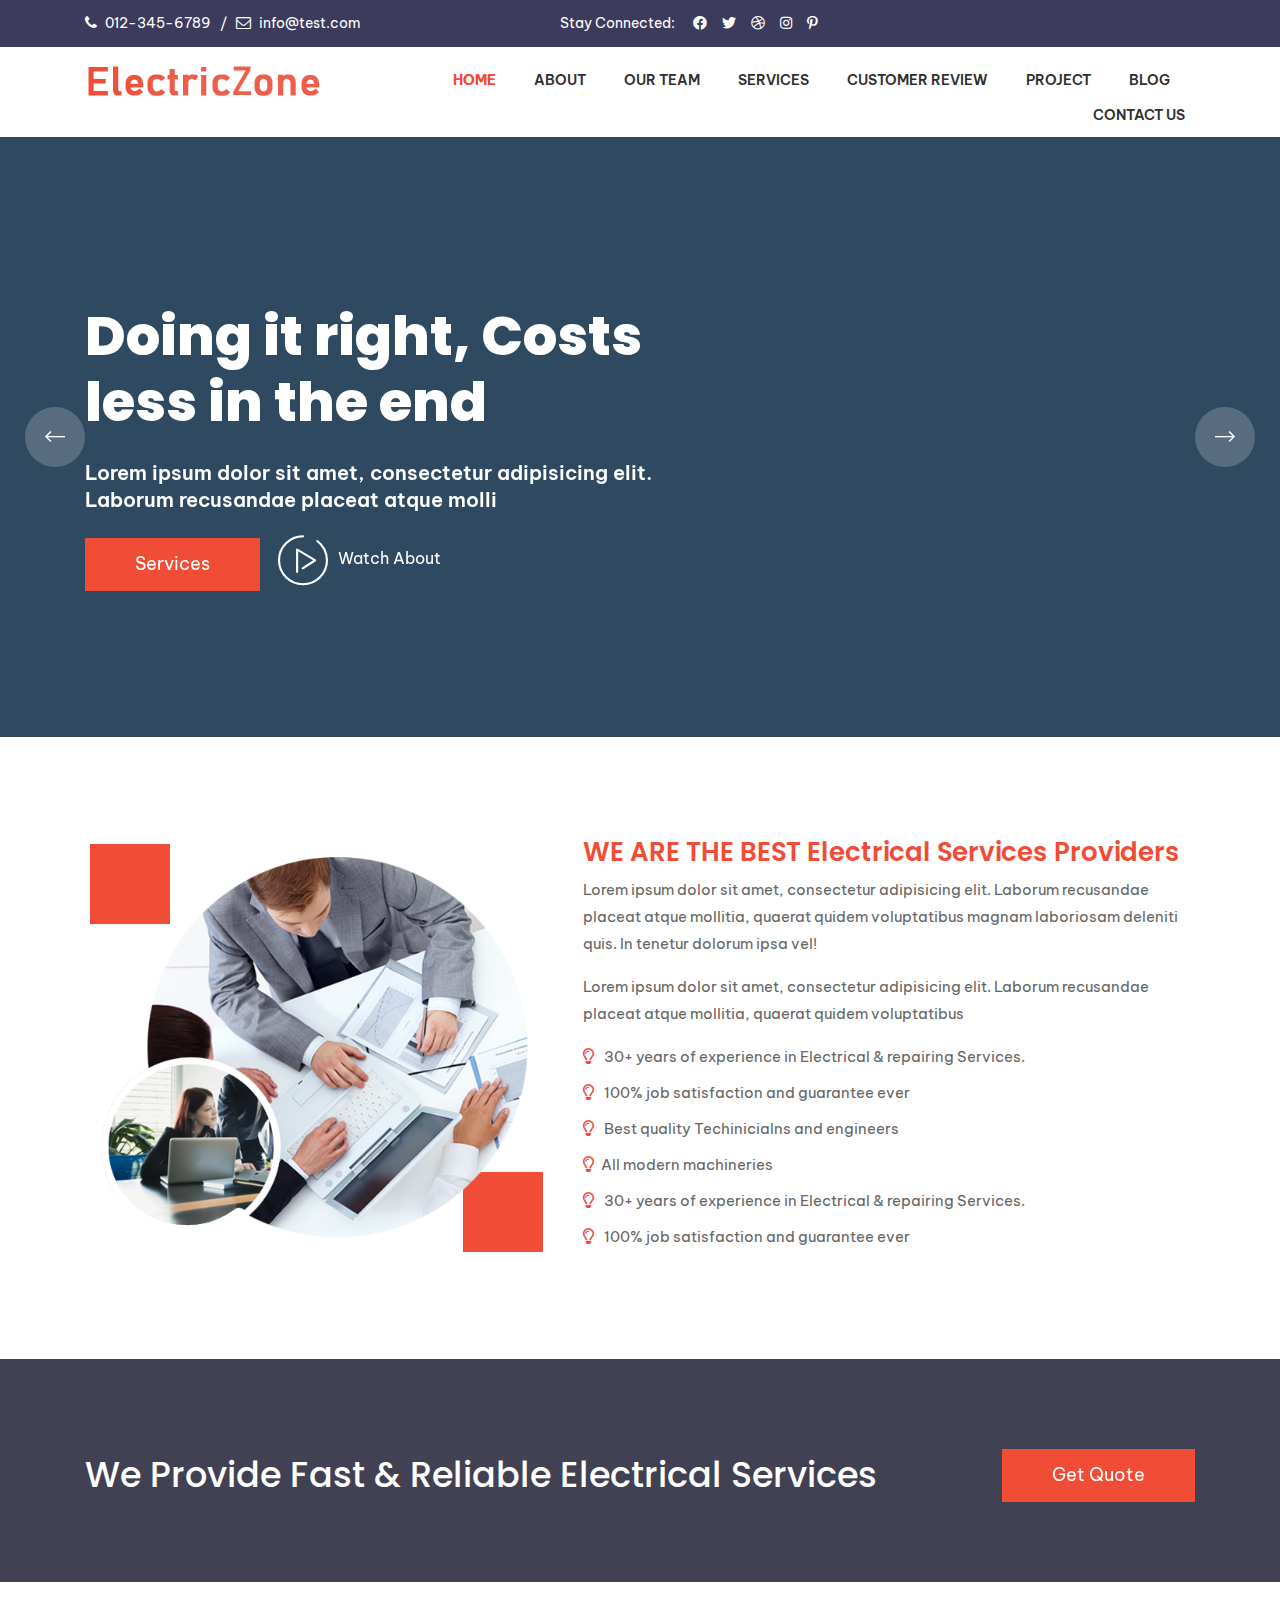
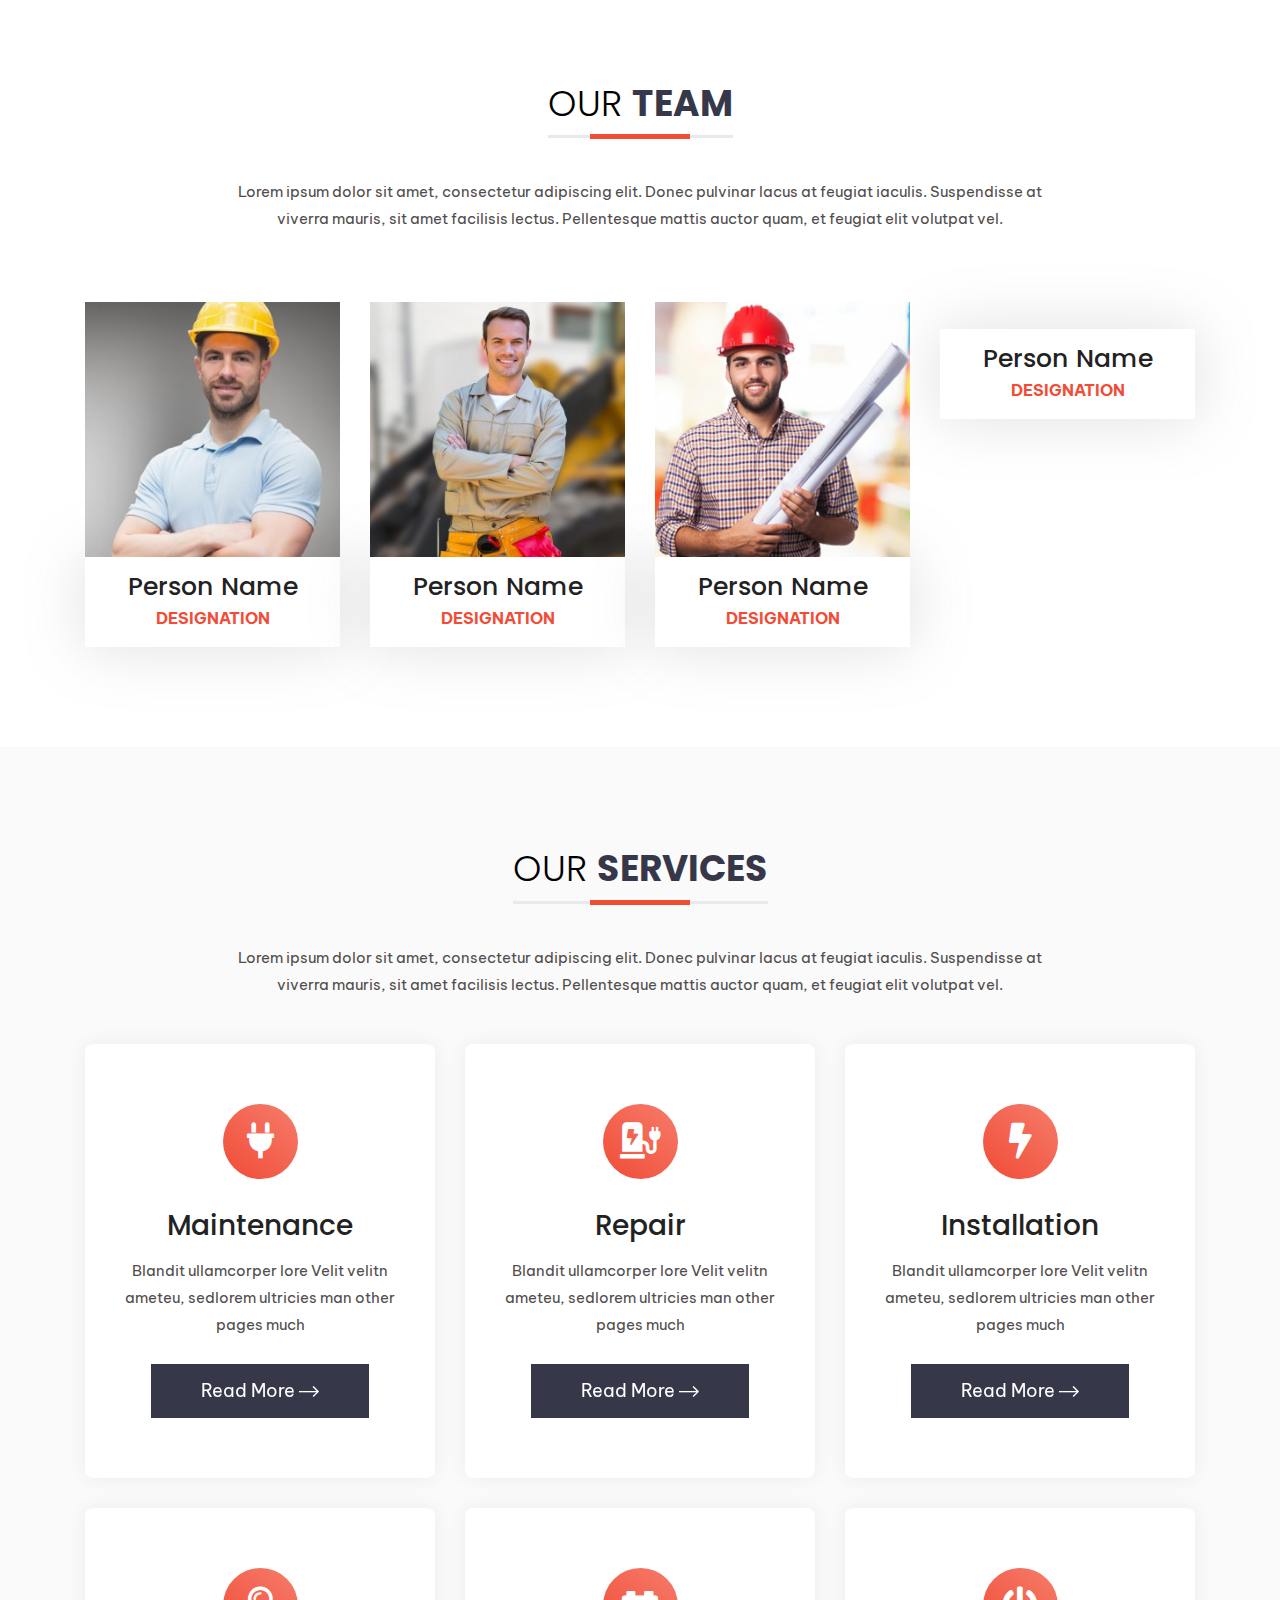
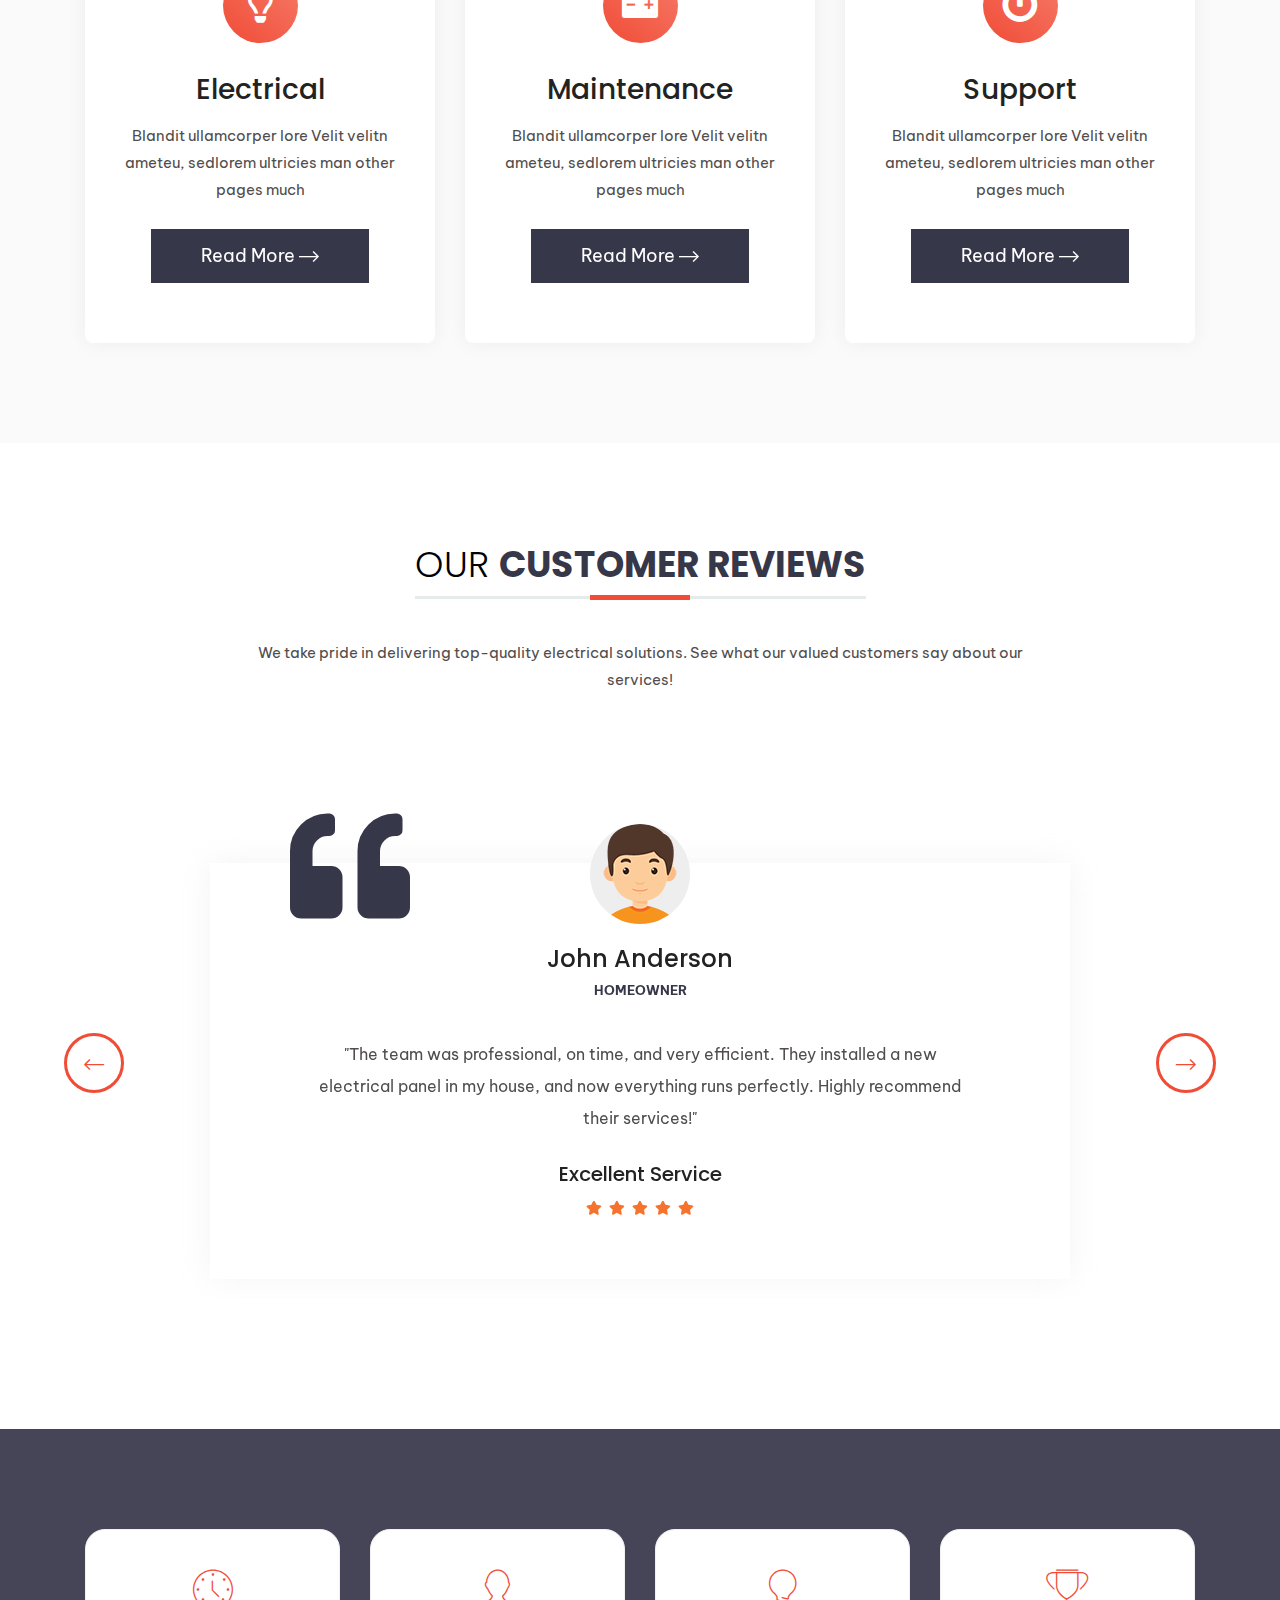
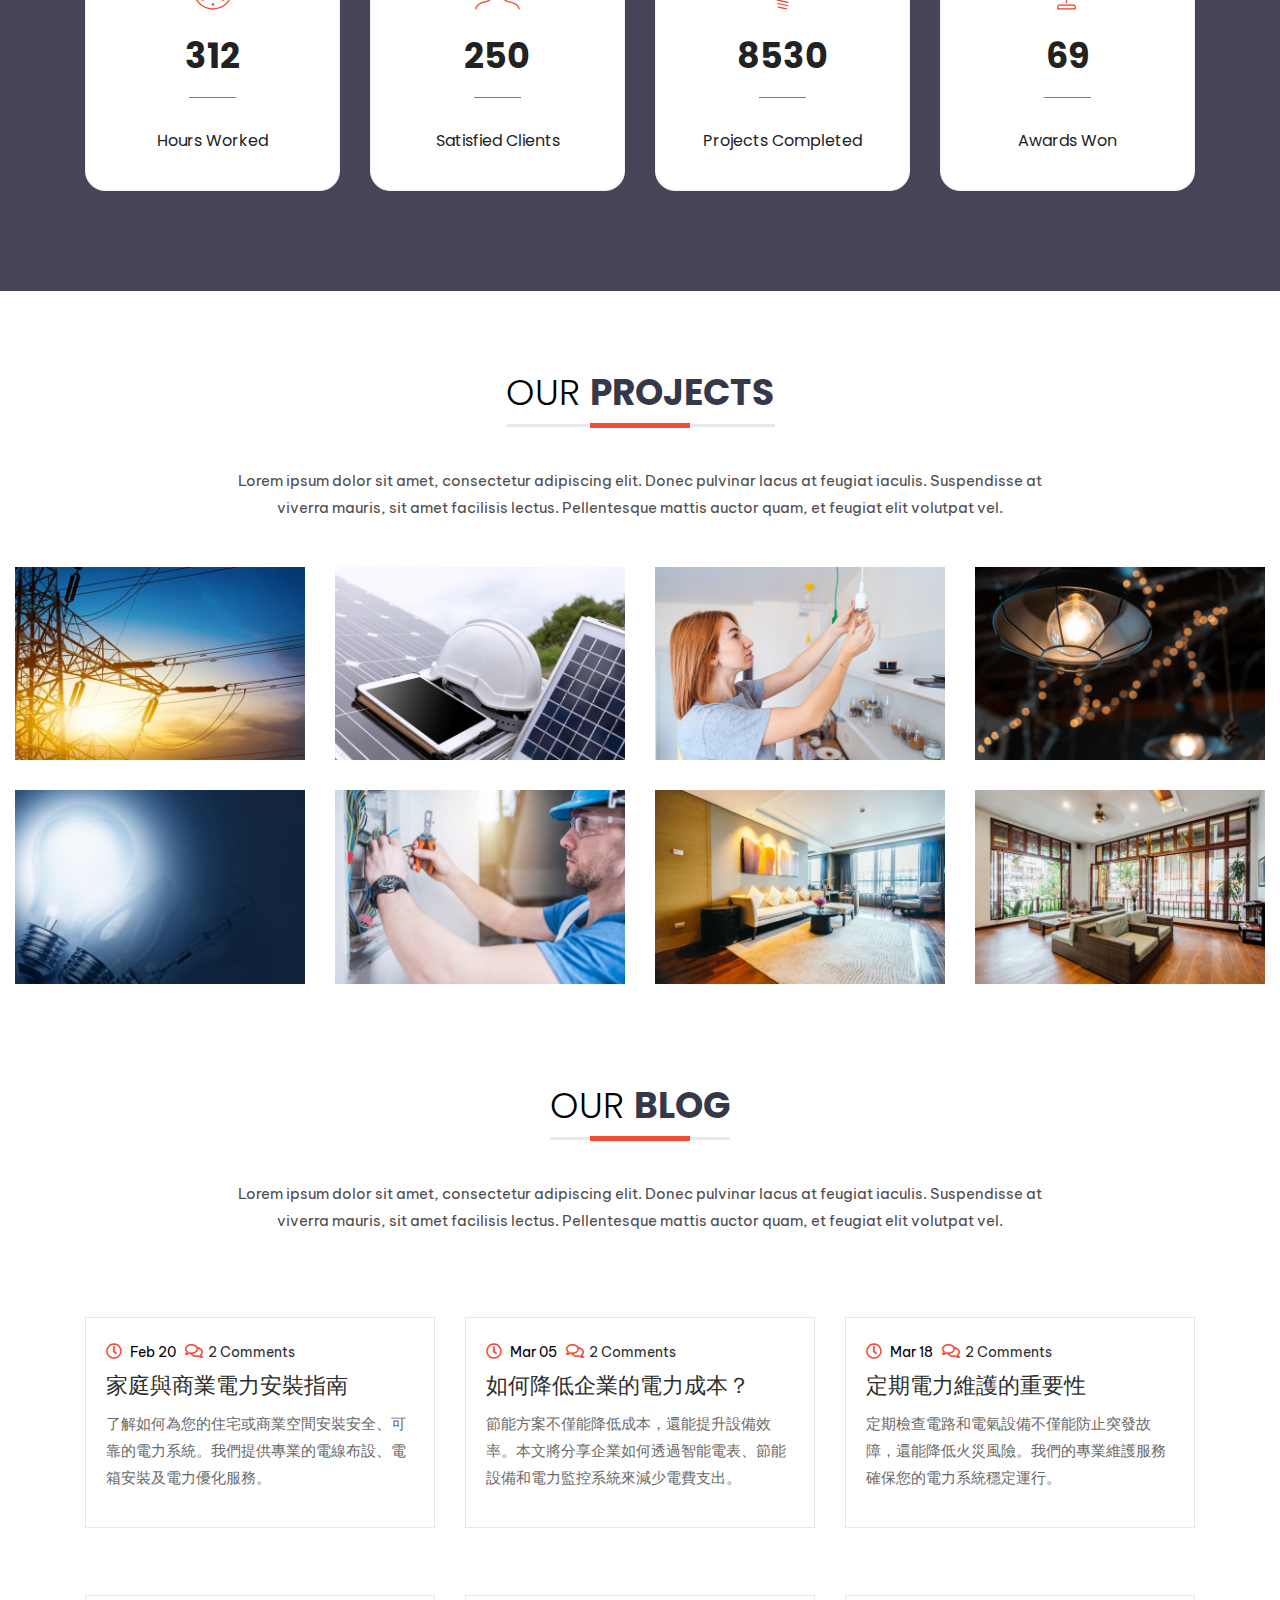
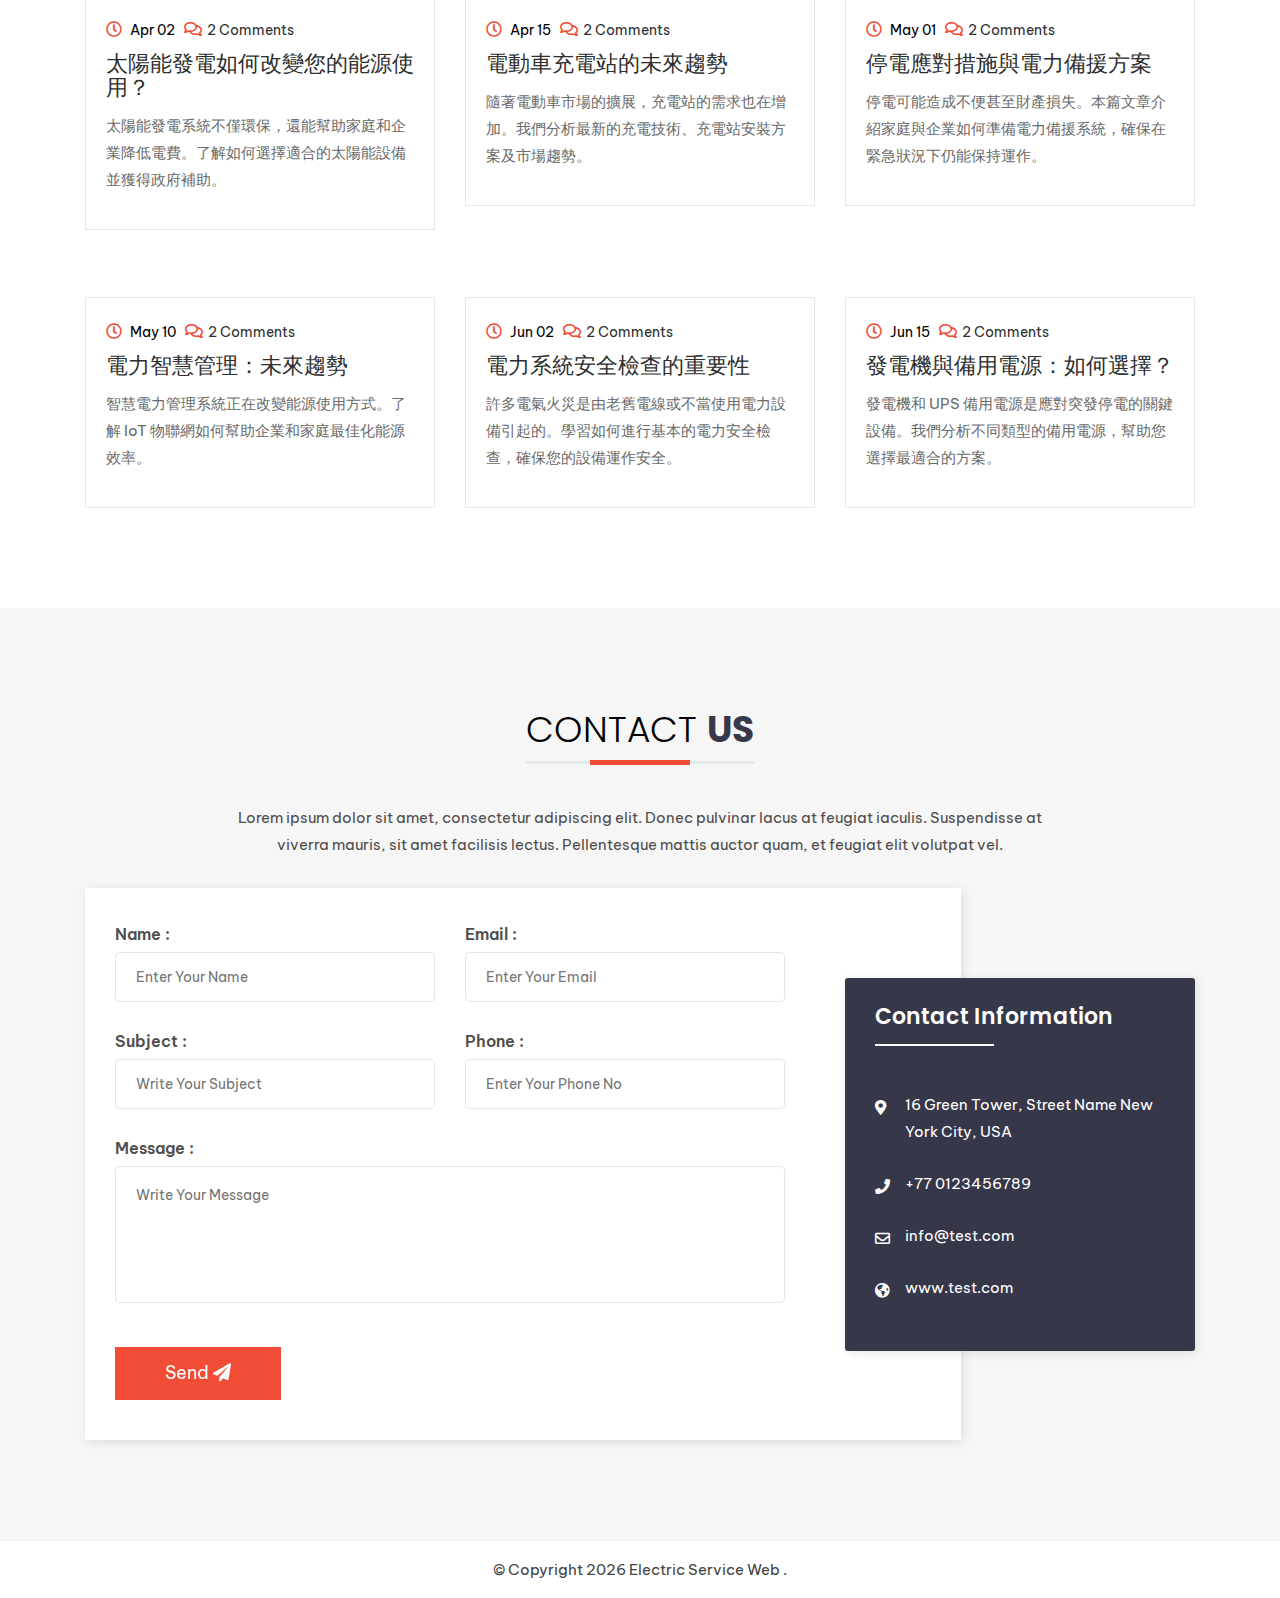
==== commit a5c86508: "修改footer" ====
--- a/index.html
+++ b/index.html
@@ -529,7 +529,8 @@
       <div class="col-lg-8">
         <div class="contact-form-wrapper">
           <form name="contact" method="POST" data-netlify="true">
-            <input type="hidden" name="form-name" value="contact">
+            <input type="hidden" name="form-name" value="contact">  <!-- Netlify 需要這個來辨識表單 -->
+            
             <div class="row">
                 <div class="col-lg-6">
                     <div class="form-group">
@@ -569,6 +570,7 @@
             </div>
         </form>
         
+        
         </div>
       </div>
       <div class="col-lg-4 d-flex">
@@ -599,7 +601,7 @@
   <div class="container">
     <div class="row">
       <div class="col-lg-12 text-center">
-        <p>© Copyright <span id="year"></span> Electriczone. Template Designed by <span class="color">SBTechnosoft</span>.</p>
+        <p>© Copyright <span id="year"></span> Electric Service Web  <span class="color"> </span>.</p>
       </div>
     </div>
   </div>
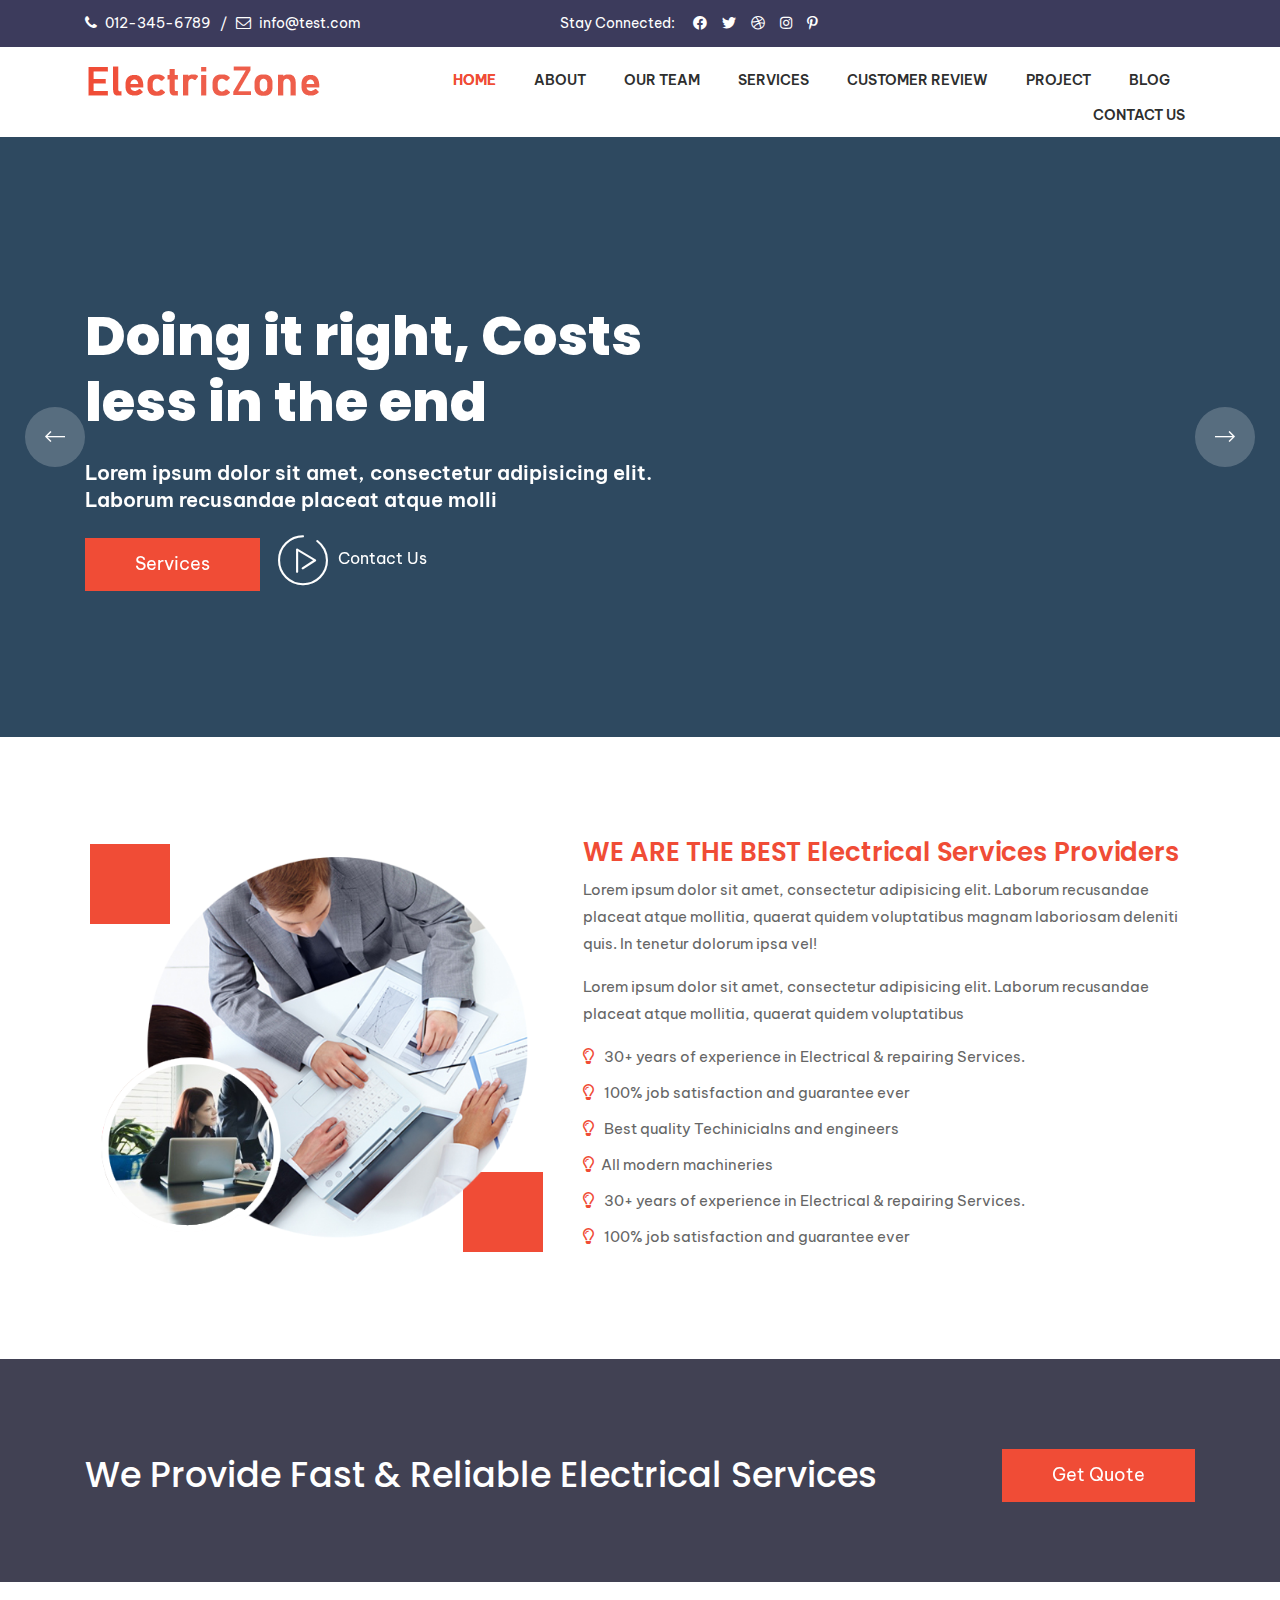
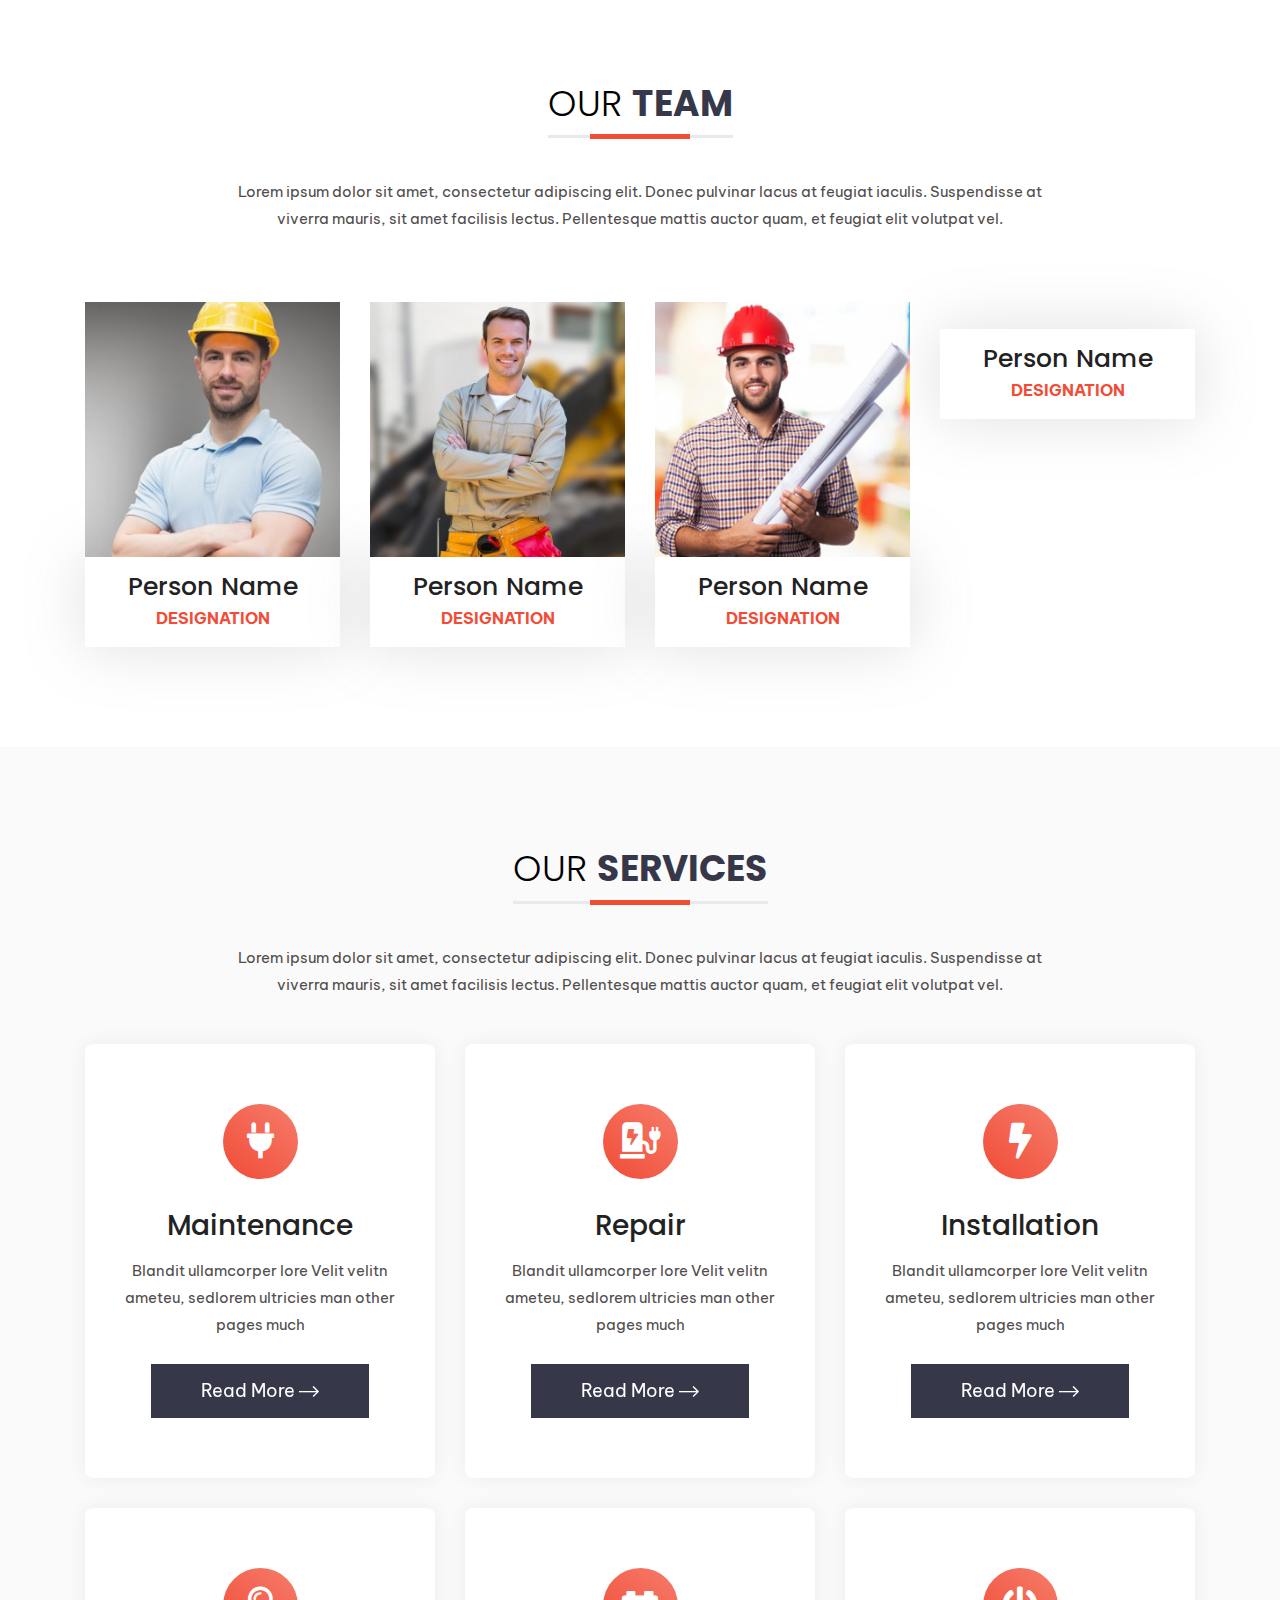
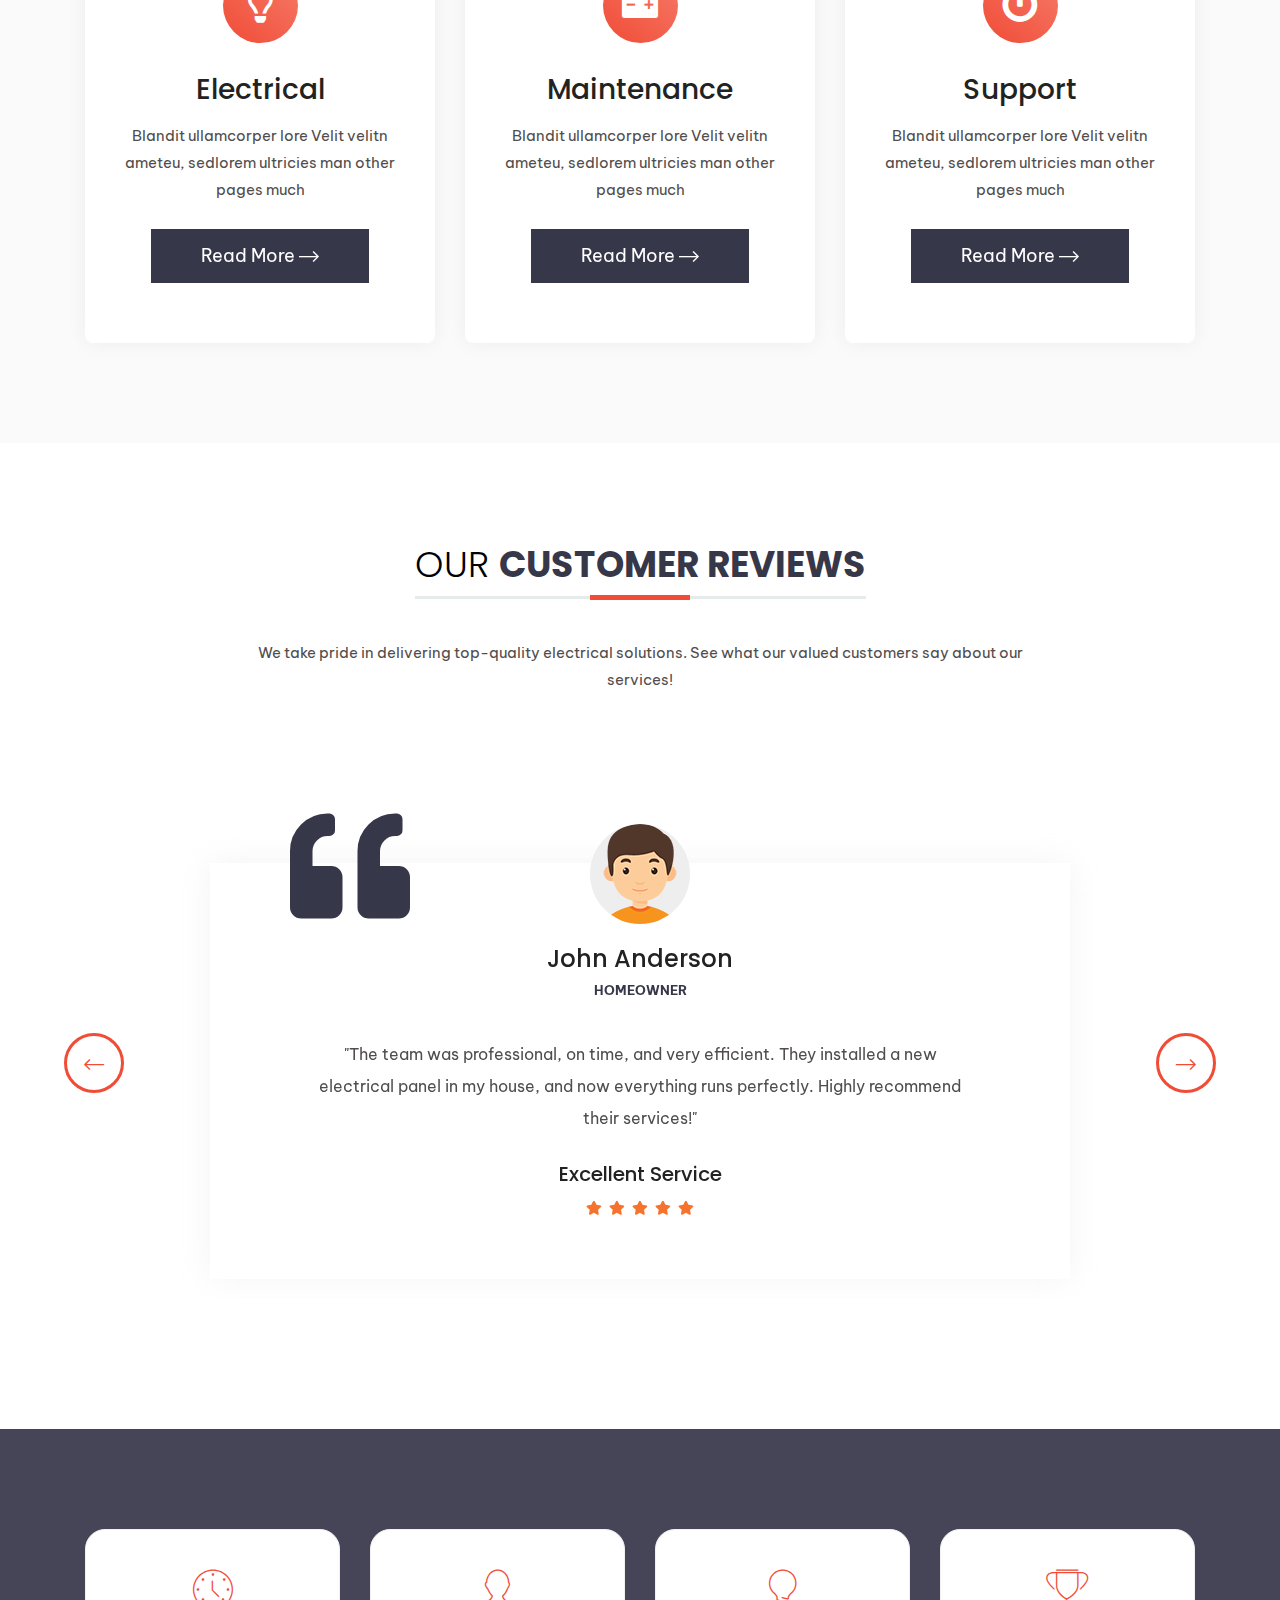
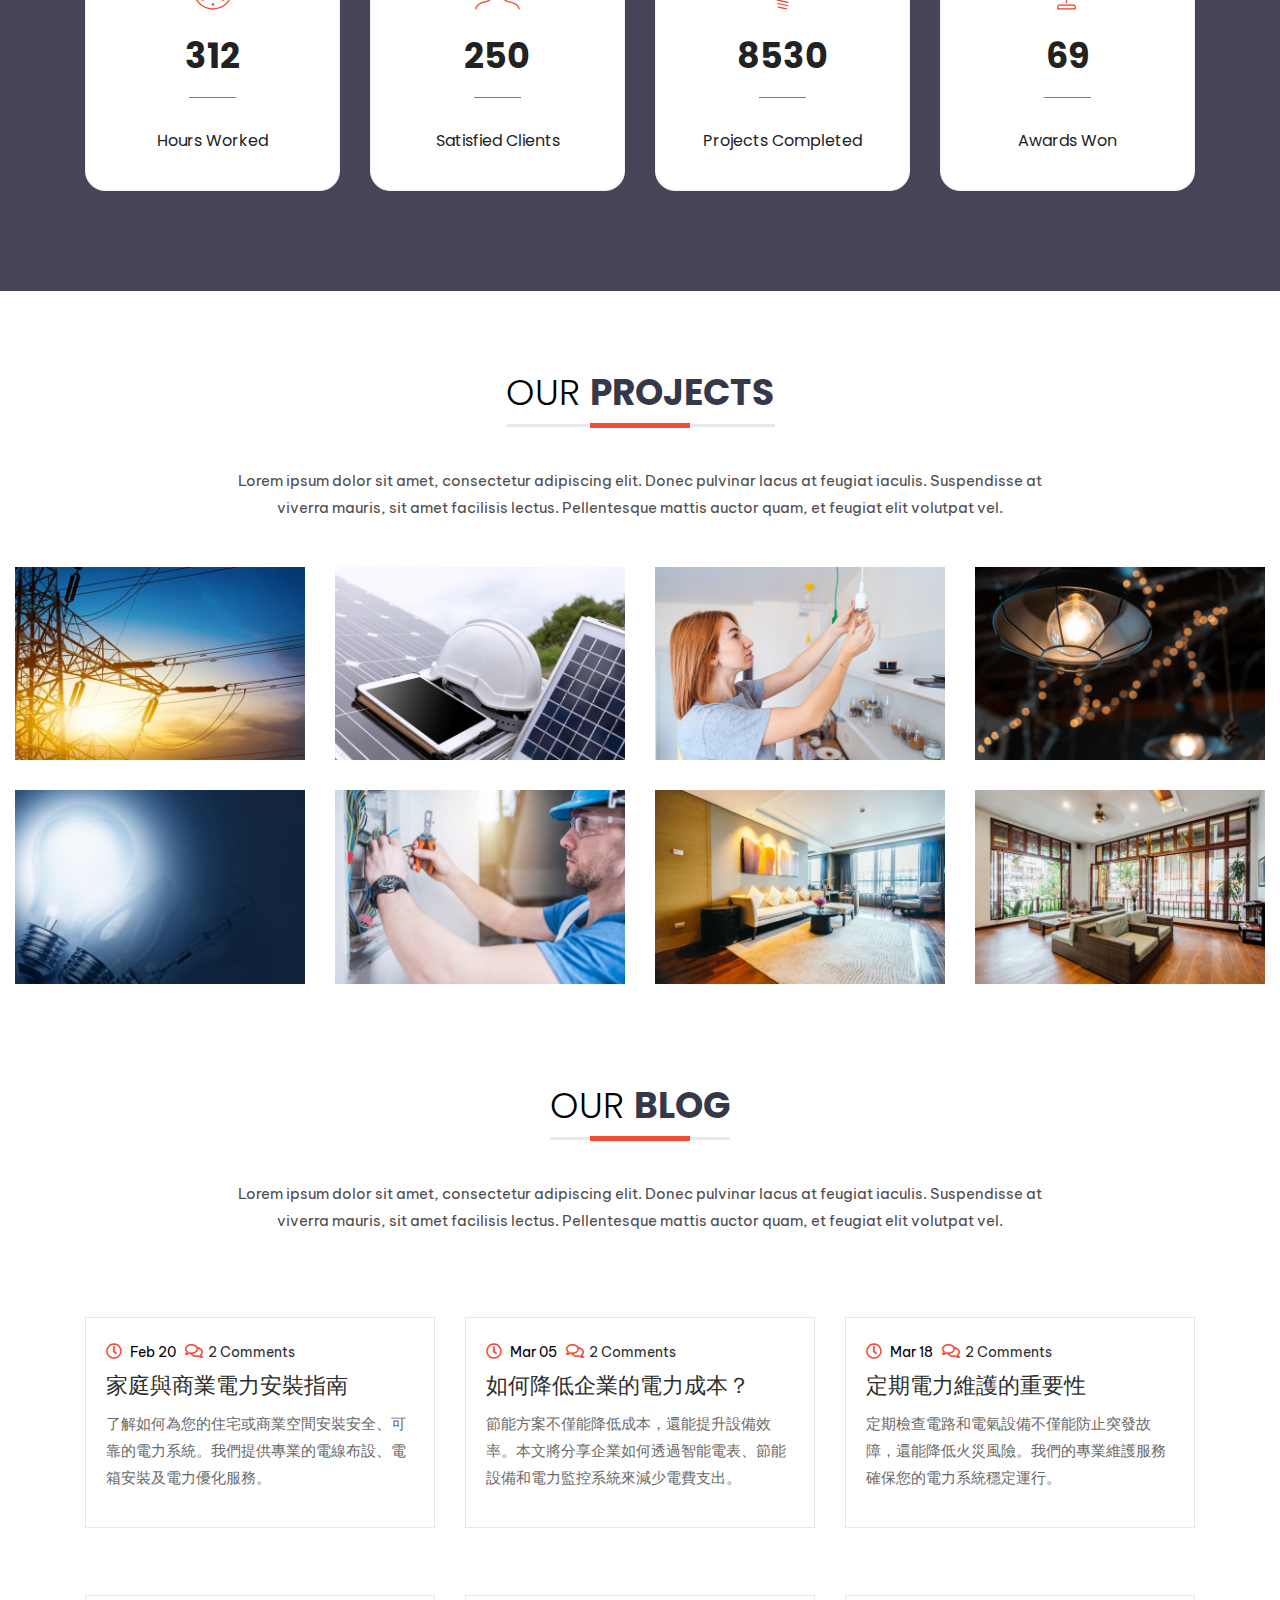
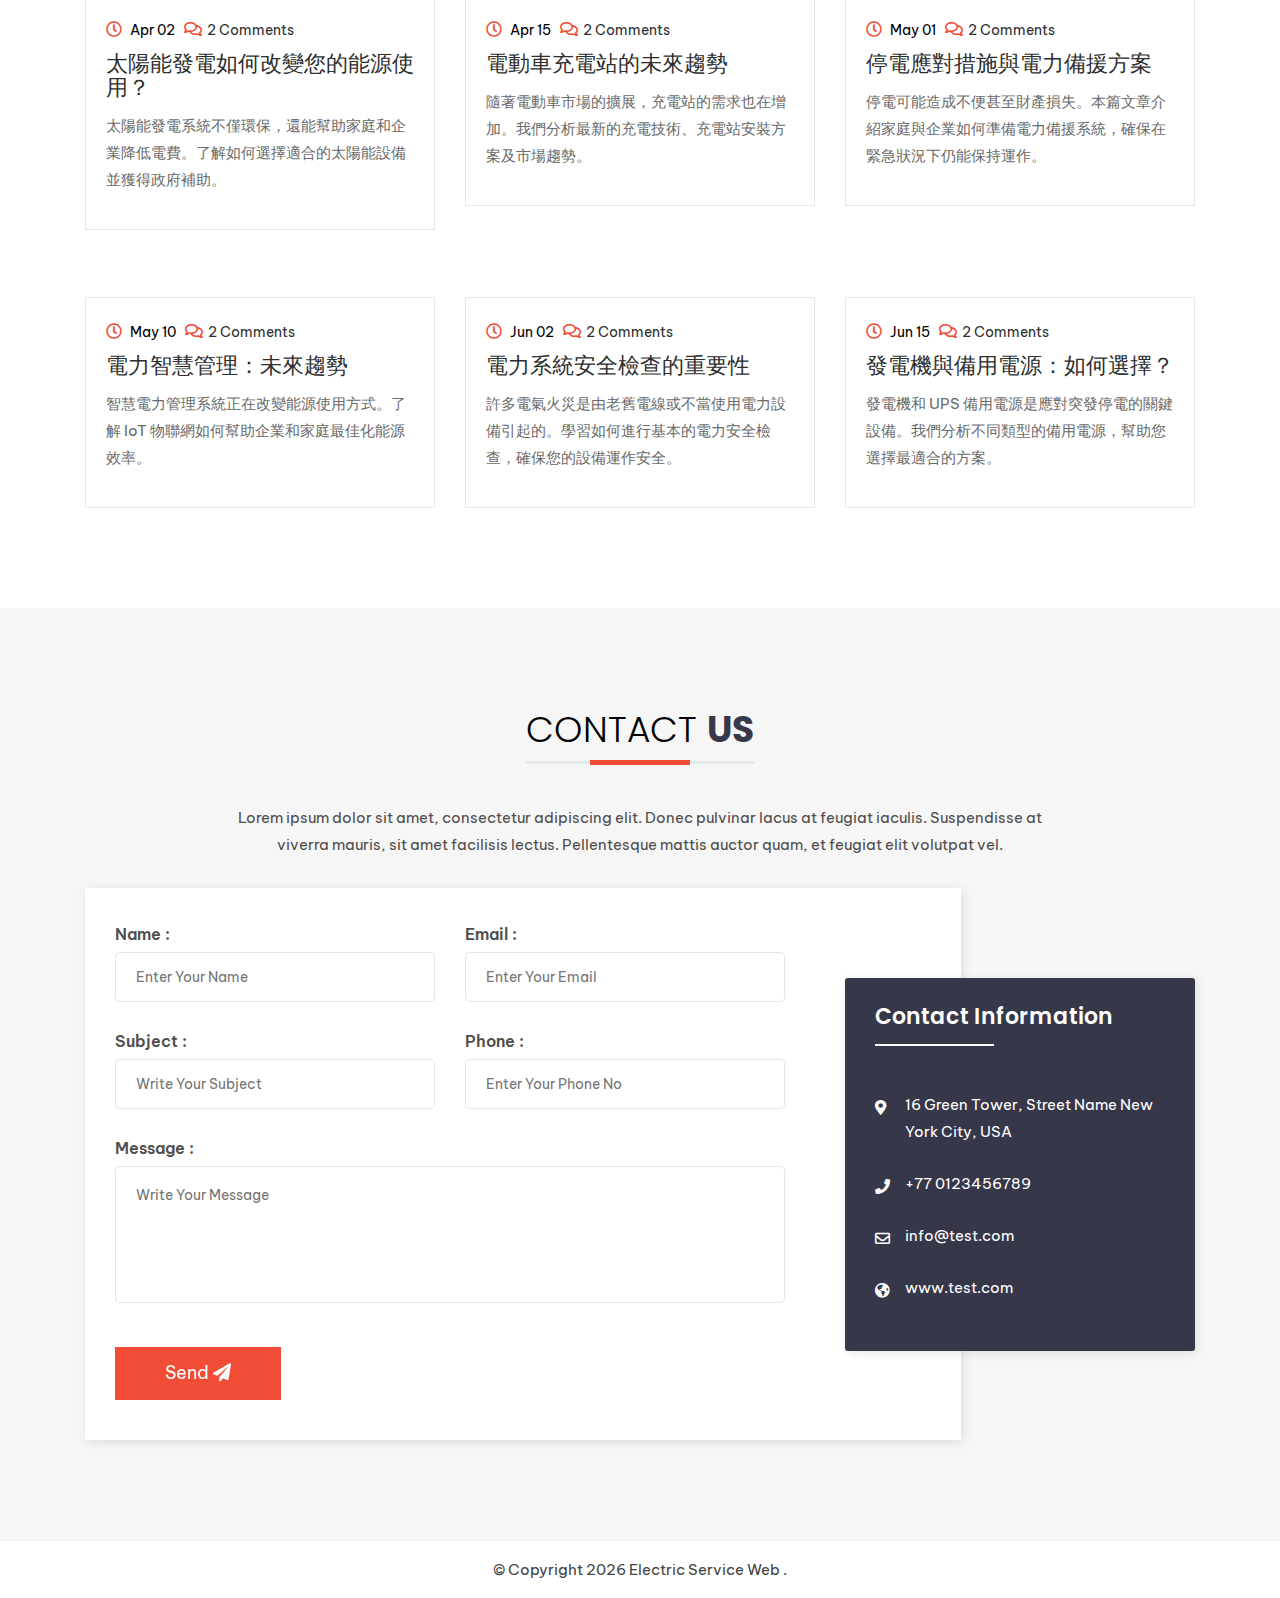
==== commit 1e10b9e0: "修改contact" ====
--- a/index.html
+++ b/index.html
@@ -83,7 +83,7 @@
                 <p>Lorem ipsum dolor sit amet, consectetur adipisicing elit. Laborum recusandae placeat atque molli</p>
               </div>
               <div class="clearfix"></div>
-              <div data-swiper-parallax="500" class="slide-btns services-btn"> <a href="#services" class="bttn">Services</a> <a href=" " class="hero-video-btn video-btn"  data-type="iframe" tabindex="0"><i class="fi flaticon-play-button"></i>Watch About</a> </div>
+              <div data-swiper-parallax="500" class="slide-btns services-btn"> <a href="#services" class="bttn">Services</a> <a href=" " class="hero-video-btn video-btn"  data-type="iframe" tabindex="0"><i class="fi flaticon-play-button"></i>Contact Us</a> </div>
             </div>
           </div>
           <!-- end slide-inner --> 
@@ -100,12 +100,34 @@
                 <p>Lorem ipsum dolor sit amet, consectetur adipisicing elit. Laborum recusandae placeat atque molli</p>
               </div>
               <div class="clearfix"></div>
-              <div data-swiper-parallax="500" class="slide-btns services-btn"> <a href="#services" class="bttn">Services</a> <a href=" " class="hero-video-btn video-btn"  data-type="iframe" tabindex="0"><i class="fi flaticon-play-button"></i>Watch About</a> </div>
+              <div data-swiper-parallax="500" class="slide-btns services-btn"> <a href="#services" class="bttn">Services</a> <a href=" " class="hero-video-btn video-btn"  data-type="iframe" tabindex="0"><i class="fi flaticon-play-button"></i>Contact Us</a> </div>
             </div>
           </div>
           <!-- end slide-inner --> 
         </div>
         <!-- end swiper-slide --> 
+       
+        <!--Banner的slider開始-->
+        <div class="swiper-slide">
+          <div class="slide-inner slide-bg-image" data-background="http://via.placeholder.com/1920x800/000/fff">
+            <div class="container">
+              <div data-swiper-parallax="300" class="slide-title">
+                <h2>We are  a professional Electric Service Company.</h2>
+              </div>
+              <div data-swiper-parallax="400" class="slide-text">
+                <p>Lorem ipsum dolor sit amet, consectetur adipisicing elit. Laborum recusandae placeat atque molli</p>
+              </div>
+              <div class="clearfix"></div>
+              <div data-swiper-parallax="500" class="slide-btns services-btn"> <a href="#services" class="bttn">Services</a> <a href=" " class="hero-video-btn video-btn"  data-type="iframe" tabindex="0"><i class="fi flaticon-play-button"></i>Contact Us</a> </div>
+            </div>
+          </div>
+          <!-- end slide-inner --> 
+        </div>
+         <!--Banner的slider結束-->
+
+
+
+        
       </div>
       <!-- end swiper-wrapper --> 
       <!-- swipper controls -->
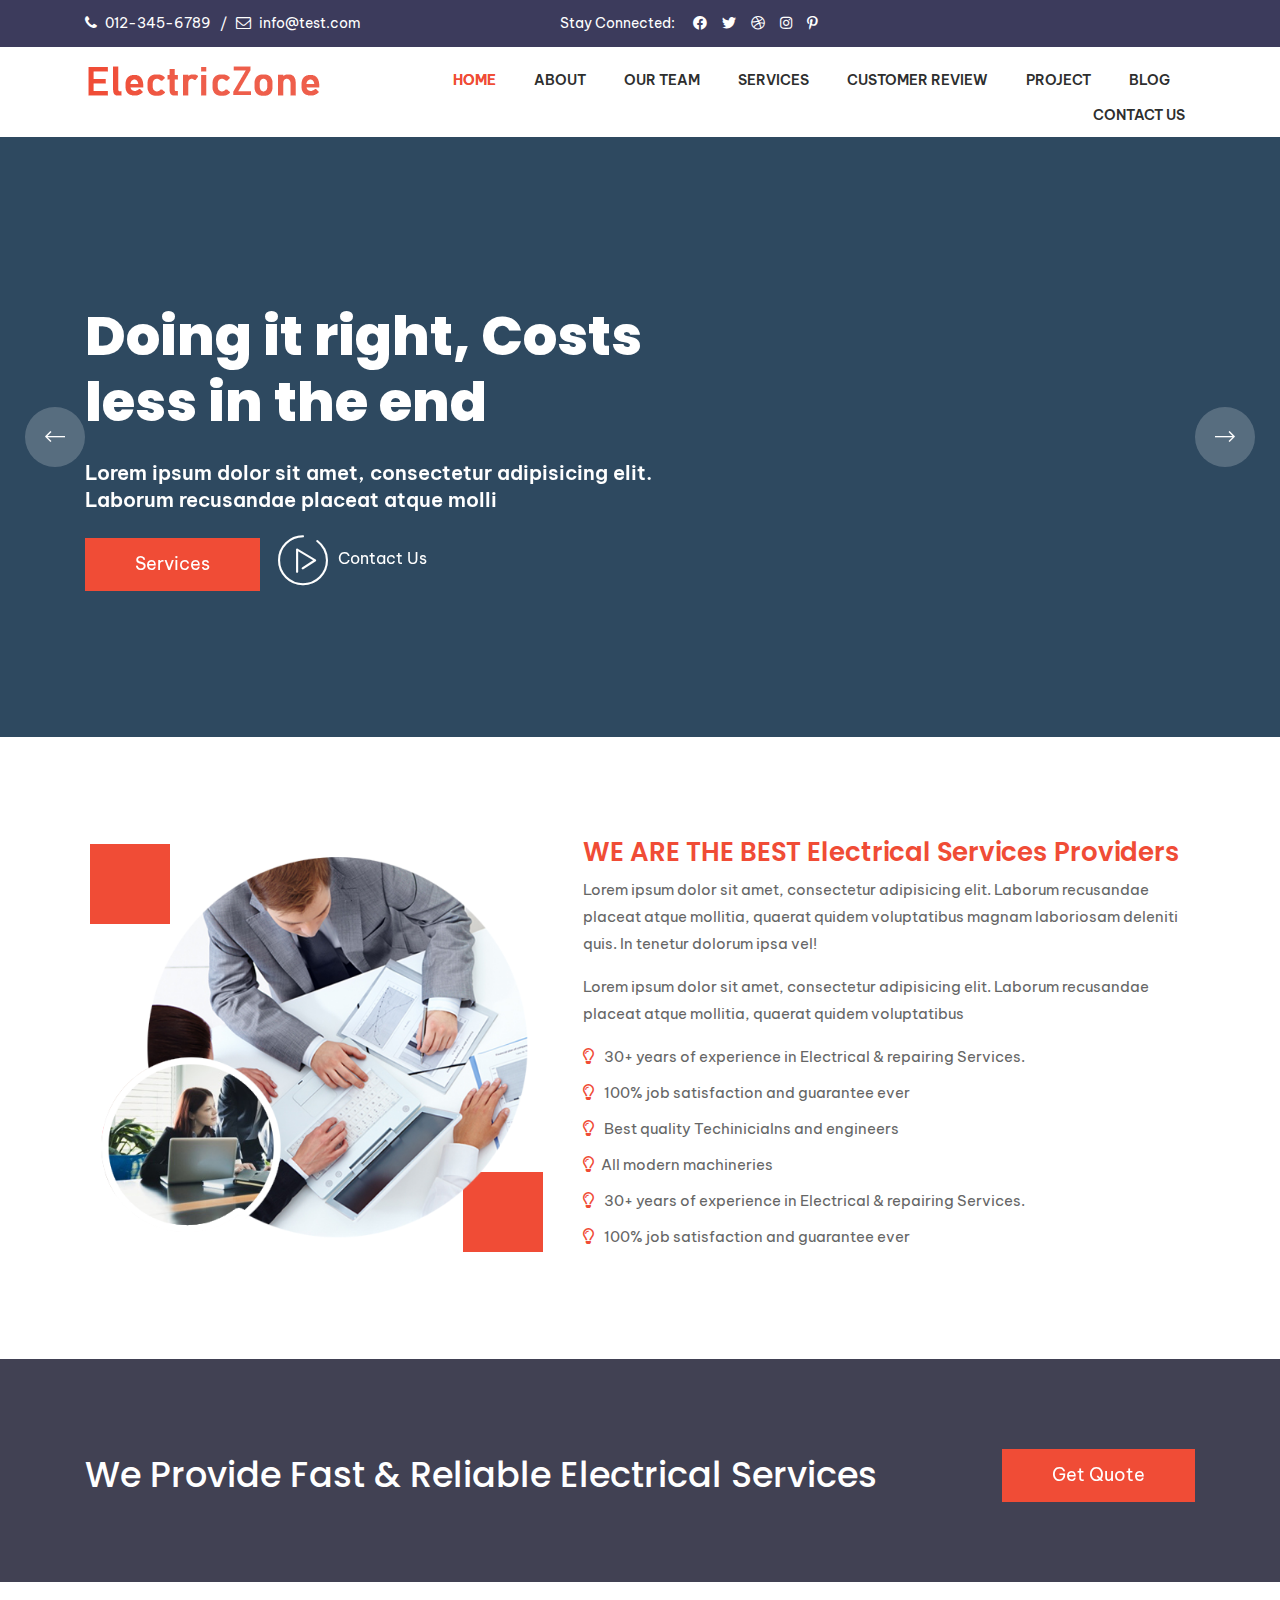
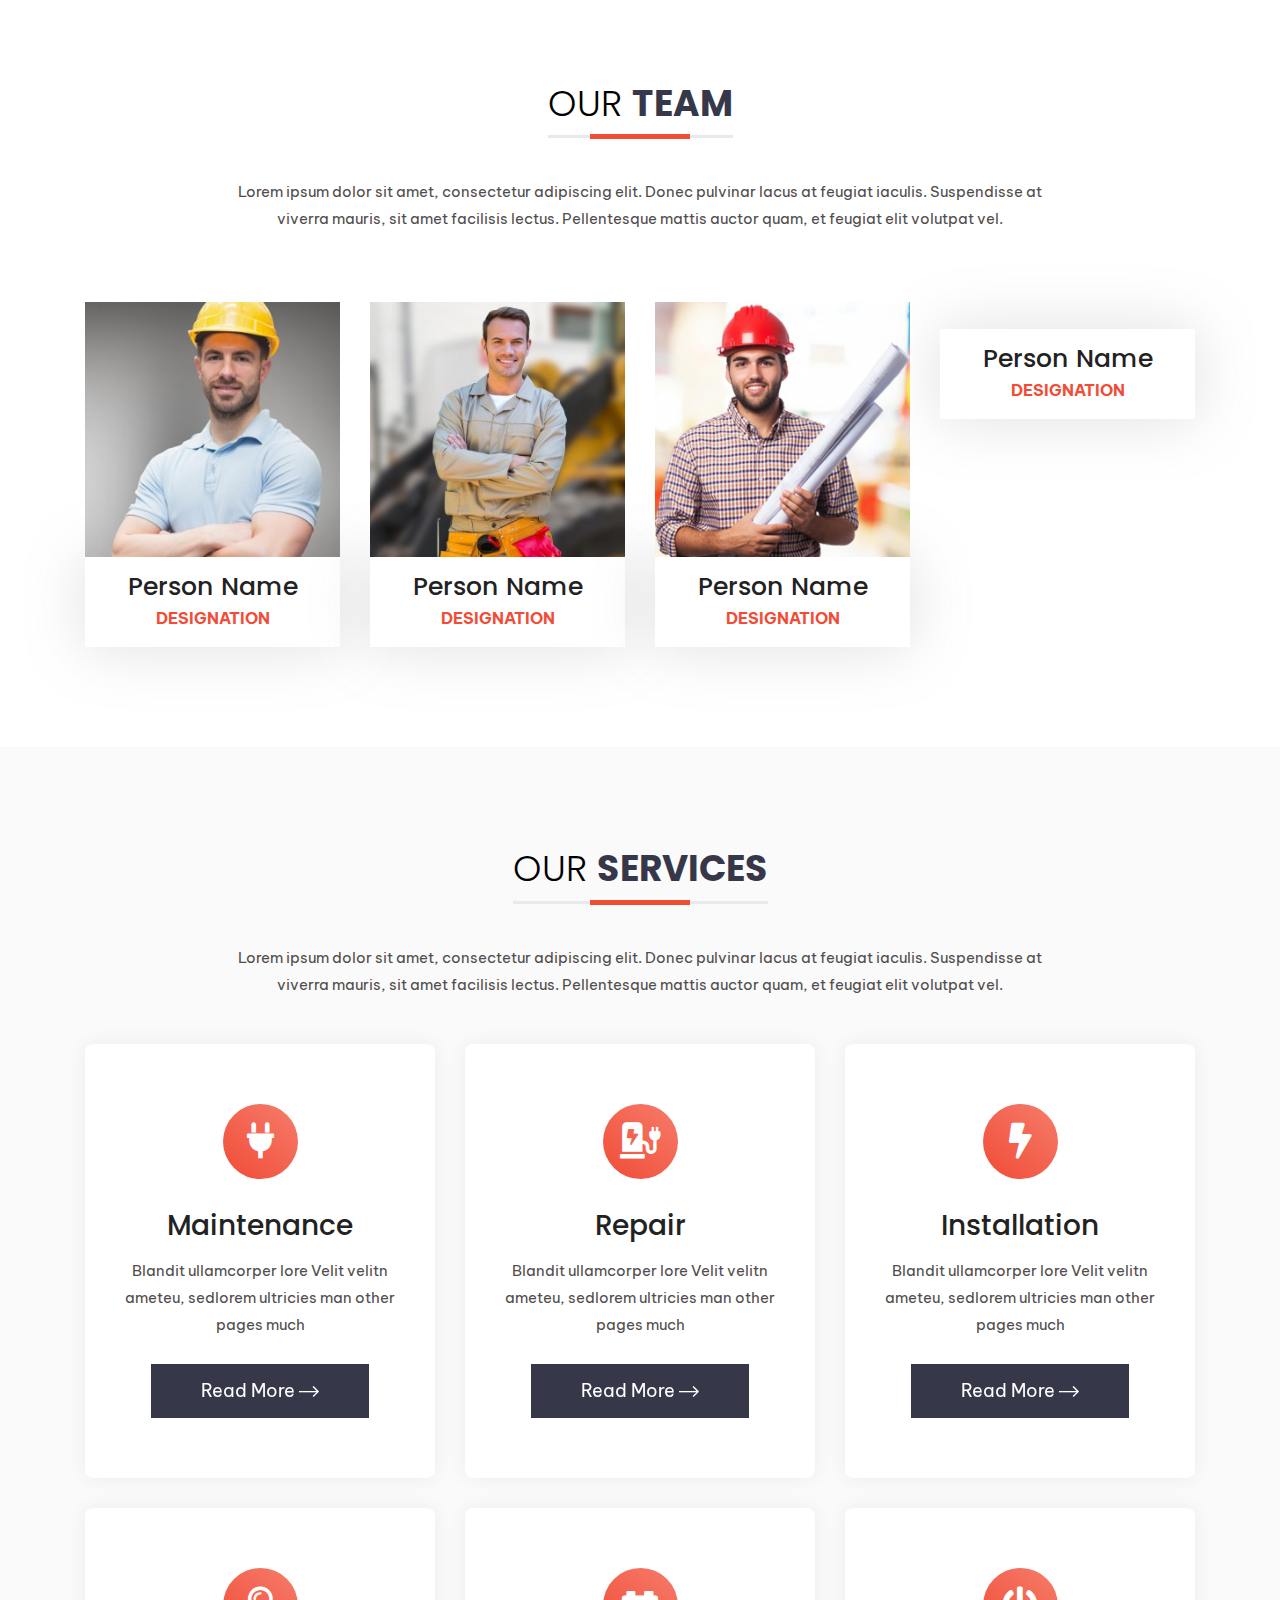
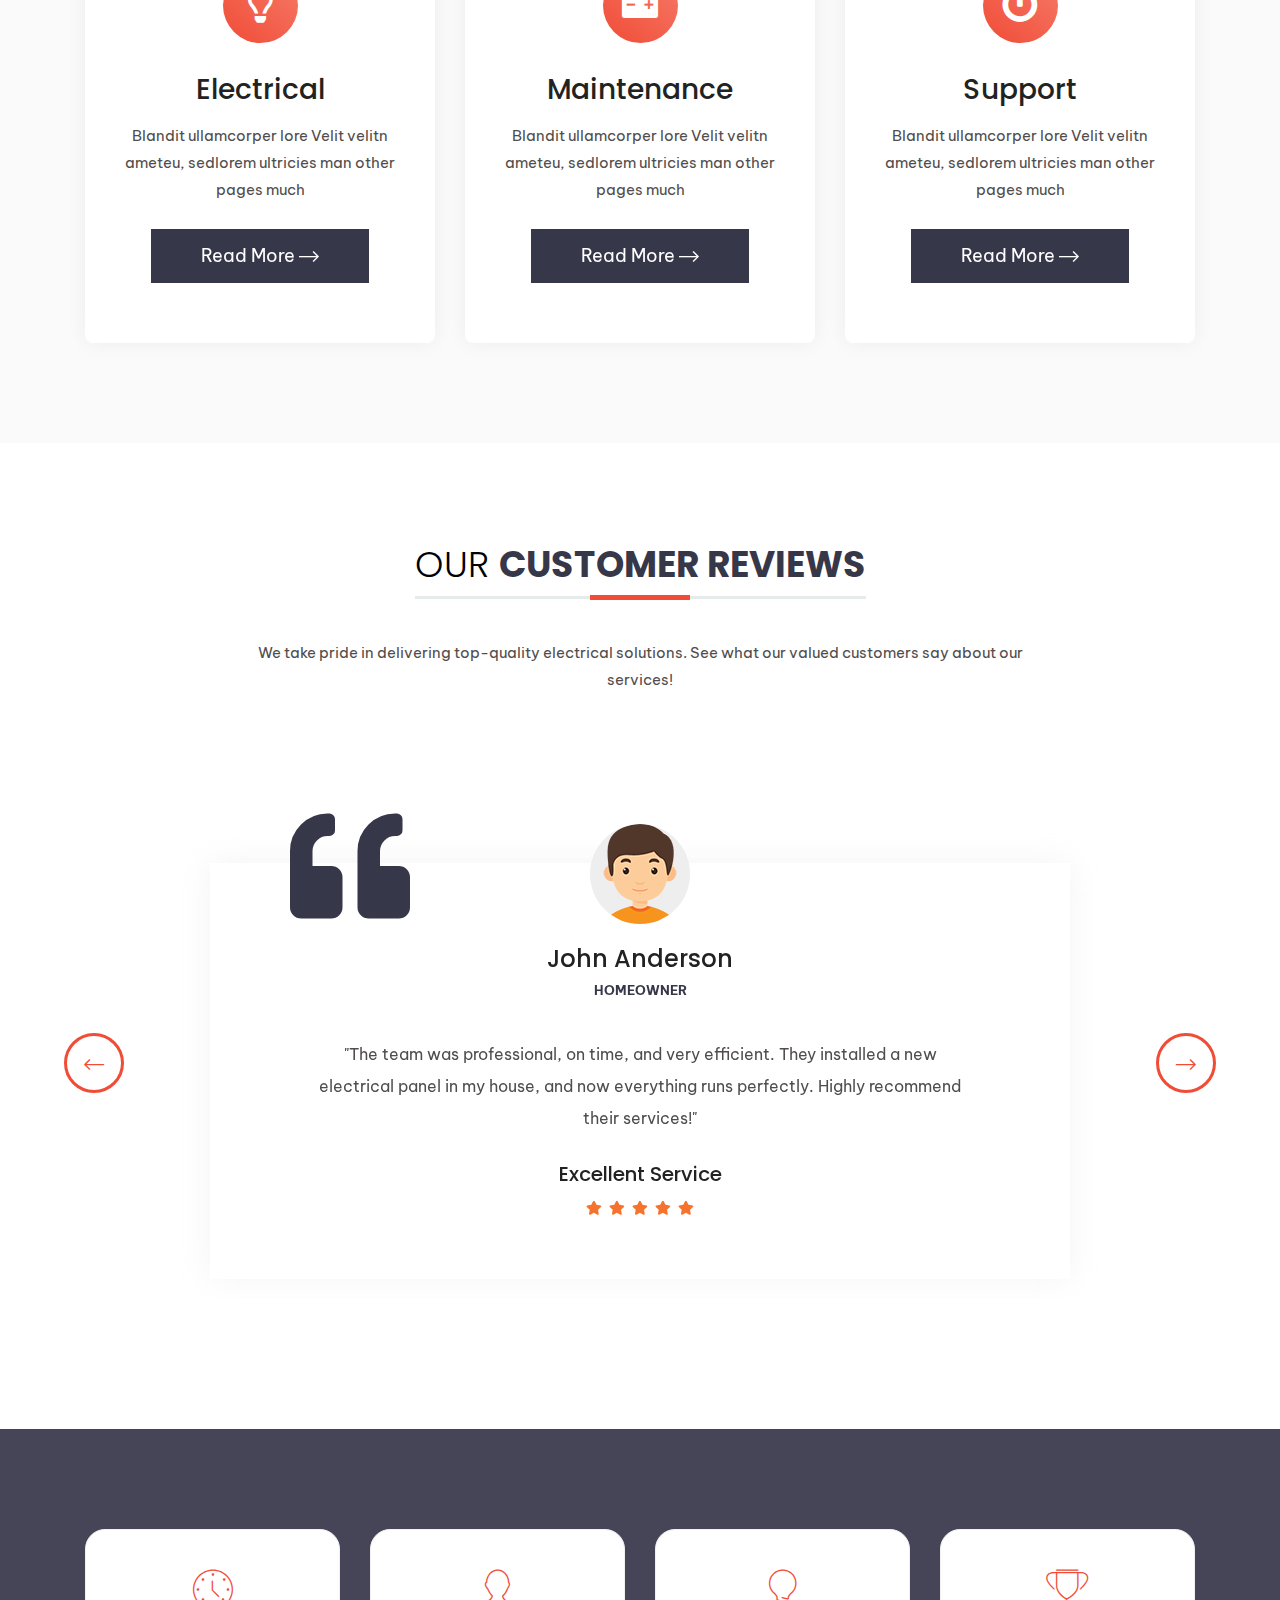
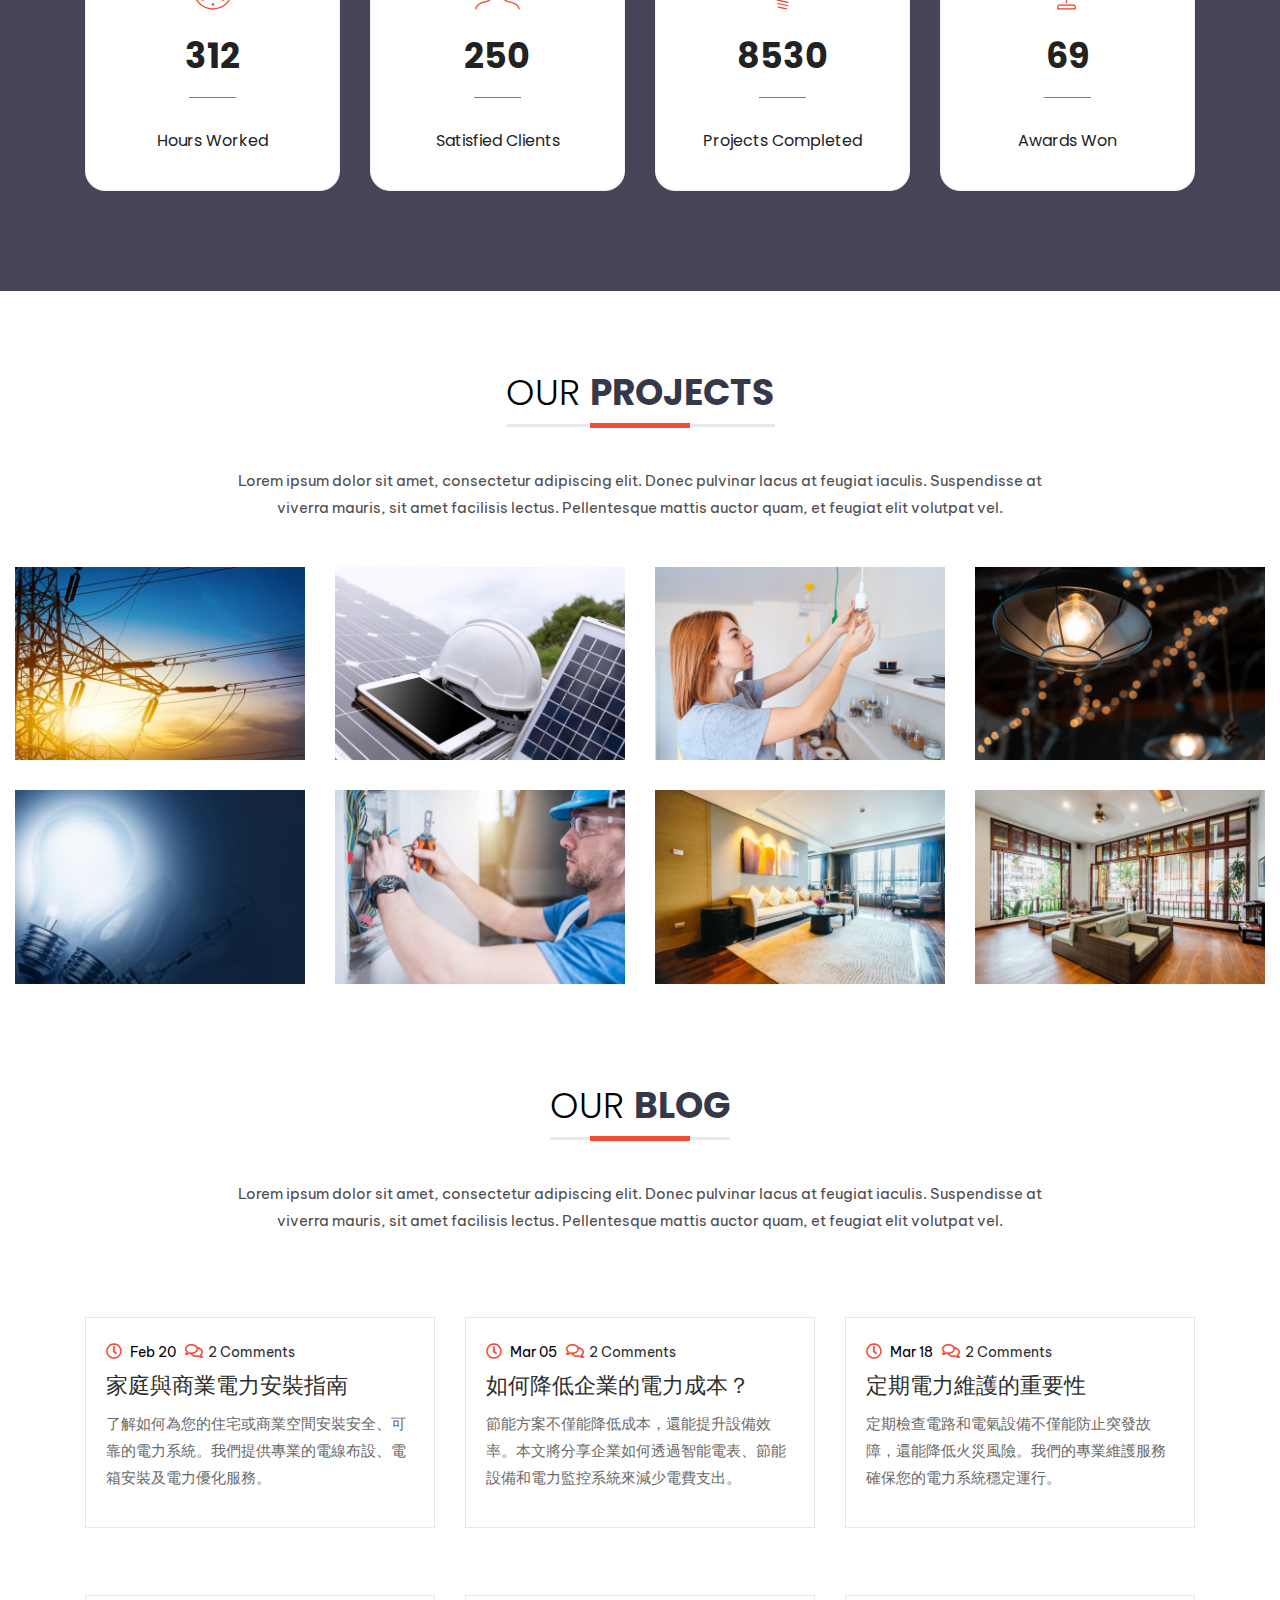
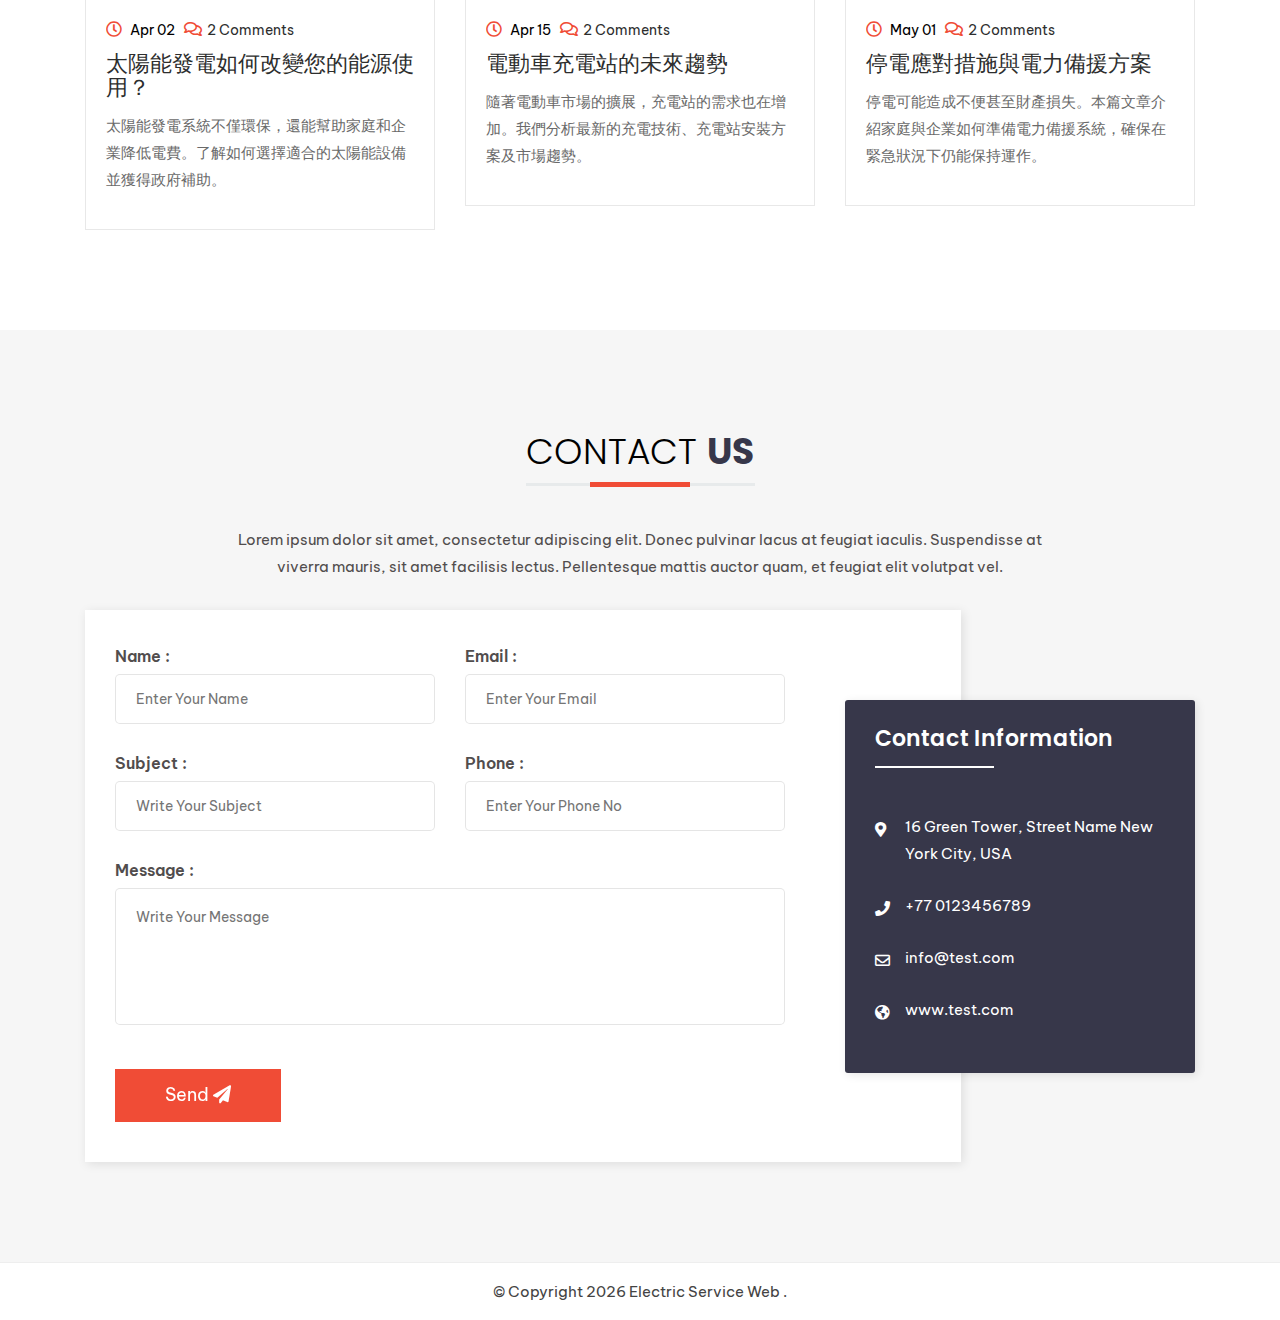
==== commit 059a6507: "123" ====
--- a/index.html
+++ b/index.html
@@ -492,7 +492,23 @@
             <div class="blog-meta">
               <ul>
                 <li><i class="far fa-clock"></i>Nov 25</li>
-                <li><i class="far fa-comments"></i><a href="#">2 Comments</a></li>
+               
+              </ul>
+            </div>
+            <div class="blog-body">
+              <h3><a href="#">Porsche 911 Carrera 2017</a></h3>
+              <p>Lorem ipsum dolor sit amet, consectetur adipiscing elit. Curabitur at tortor fringilla quam placerat blandit.</p>
+            </div>
+          </div>
+        </div>
+      </div>
+      <div class="col-lg-4 col-md-6">
+        <div class="single-blog-sec">
+          <div class="single-blog-sec-img"> <img src="http://via.placeholder.com/600x400/000/fff" alt=""> </div>
+          <div class="blog-details">
+            <div class="blog-meta">
+              <ul>
+                <li><i class="far fa-clock"></i>Nov 25</li> 
               </ul>
             </div>
             <div class="blog-body">
@@ -509,24 +525,7 @@
             <div class="blog-meta">
               <ul>
                 <li><i class="far fa-clock"></i>Nov 25</li>
-                <li><i class="far fa-comments"></i><a href="#">2 Comments</a></li>
-              </ul>
-            </div>
-            <div class="blog-body">
-              <h3><a href="#">Porsche 911 Carrera 2017</a></h3>
-              <p>Lorem ipsum dolor sit amet, consectetur adipiscing elit. Curabitur at tortor fringilla quam placerat blandit.</p>
-            </div>
-          </div>
-        </div>
-      </div>
-      <div class="col-lg-4 col-md-6">
-        <div class="single-blog-sec">
-          <div class="single-blog-sec-img"> <img src="http://via.placeholder.com/600x400/000/fff" alt=""> </div>
-          <div class="blog-details">
-            <div class="blog-meta">
-              <ul>
-                <li><i class="far fa-clock"></i>Nov 25</li>
-                <li><i class="far fa-comments"></i><a href="#">2 Comments</a></li>
+                 
               </ul>
             </div>
             <div class="blog-body">
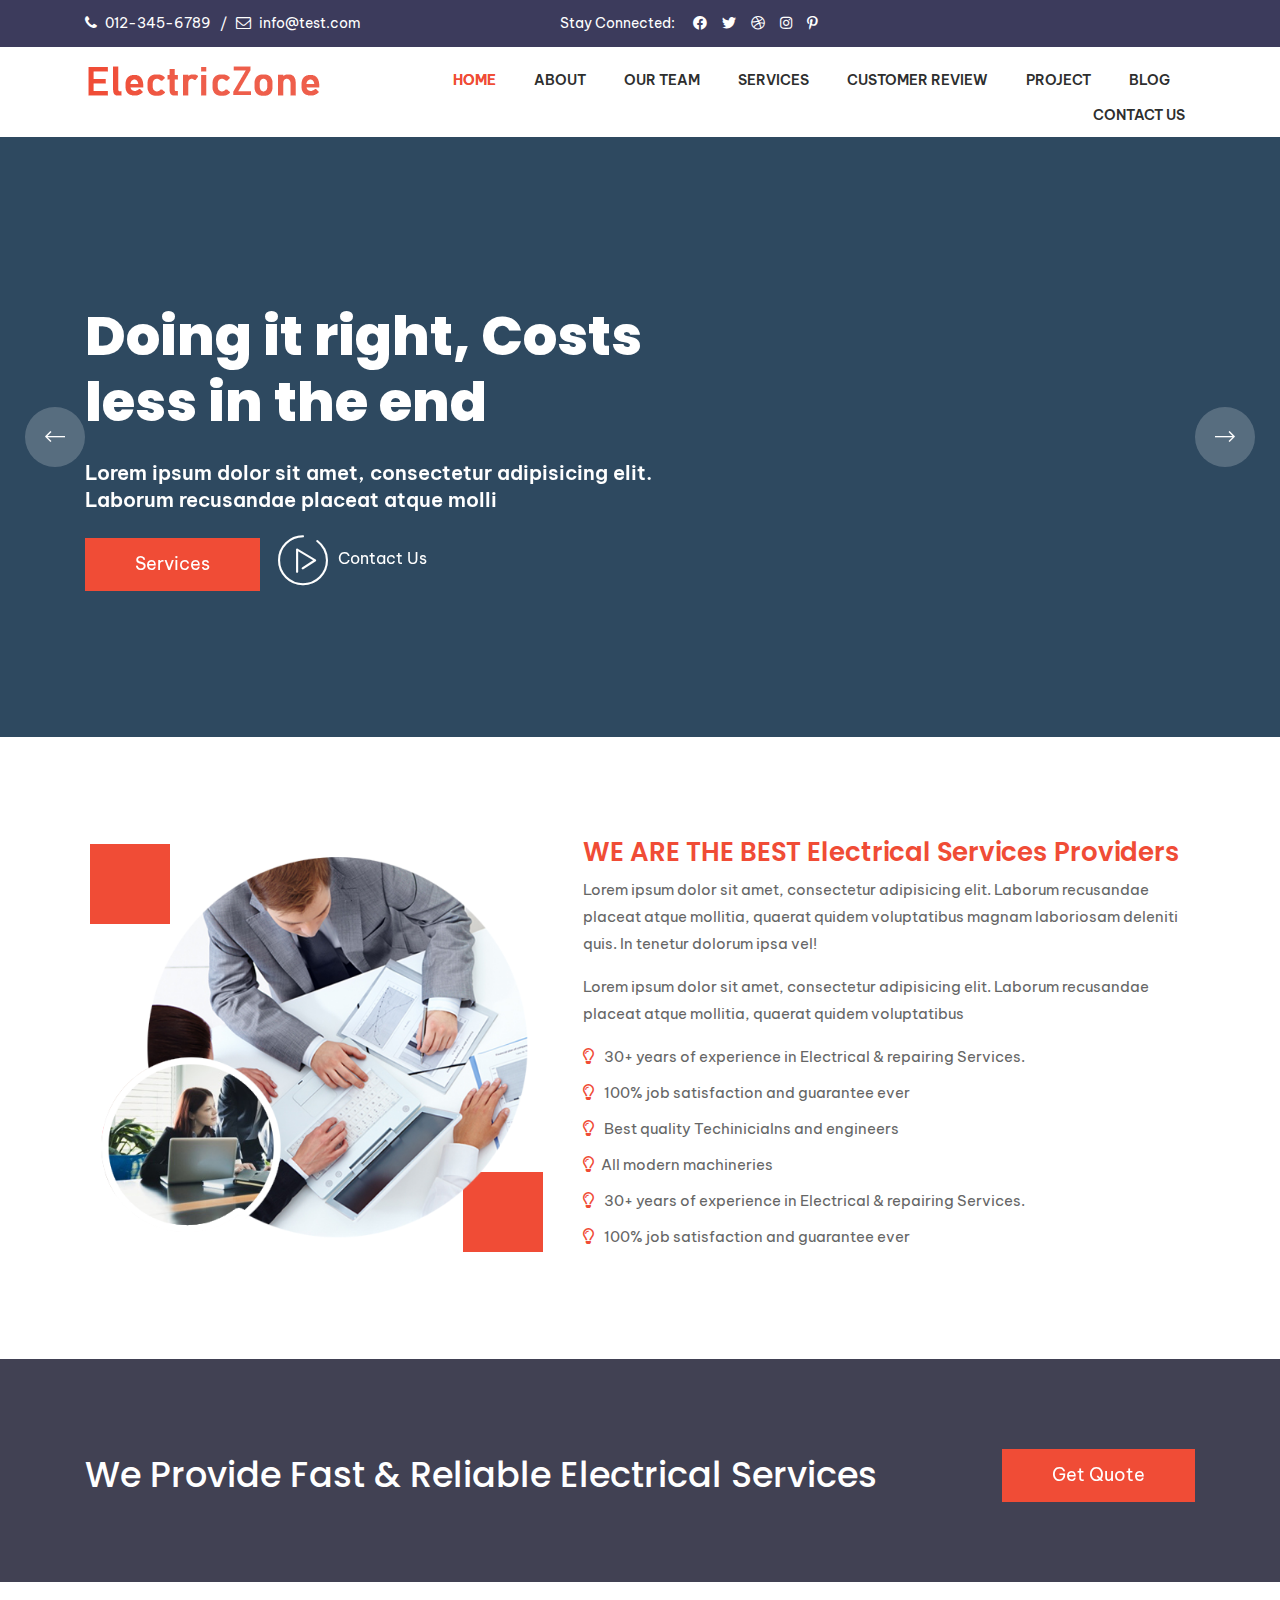
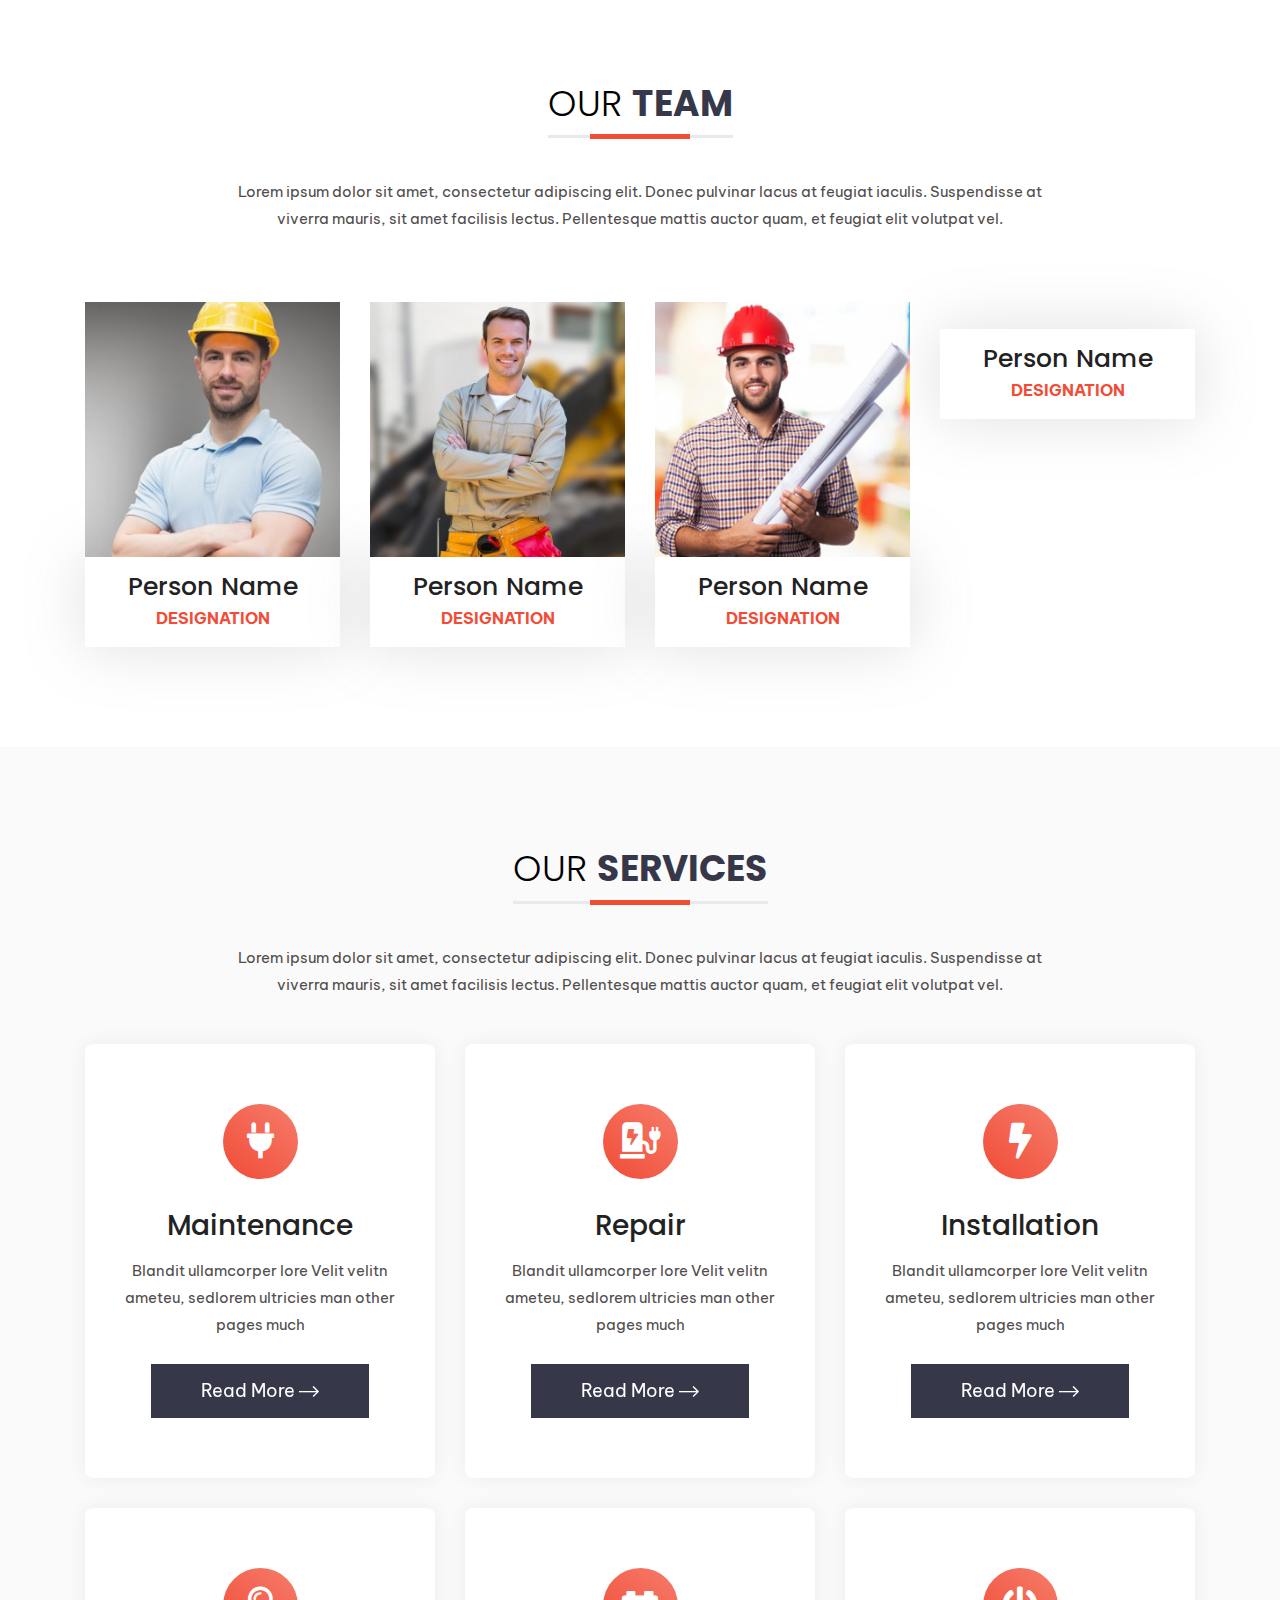
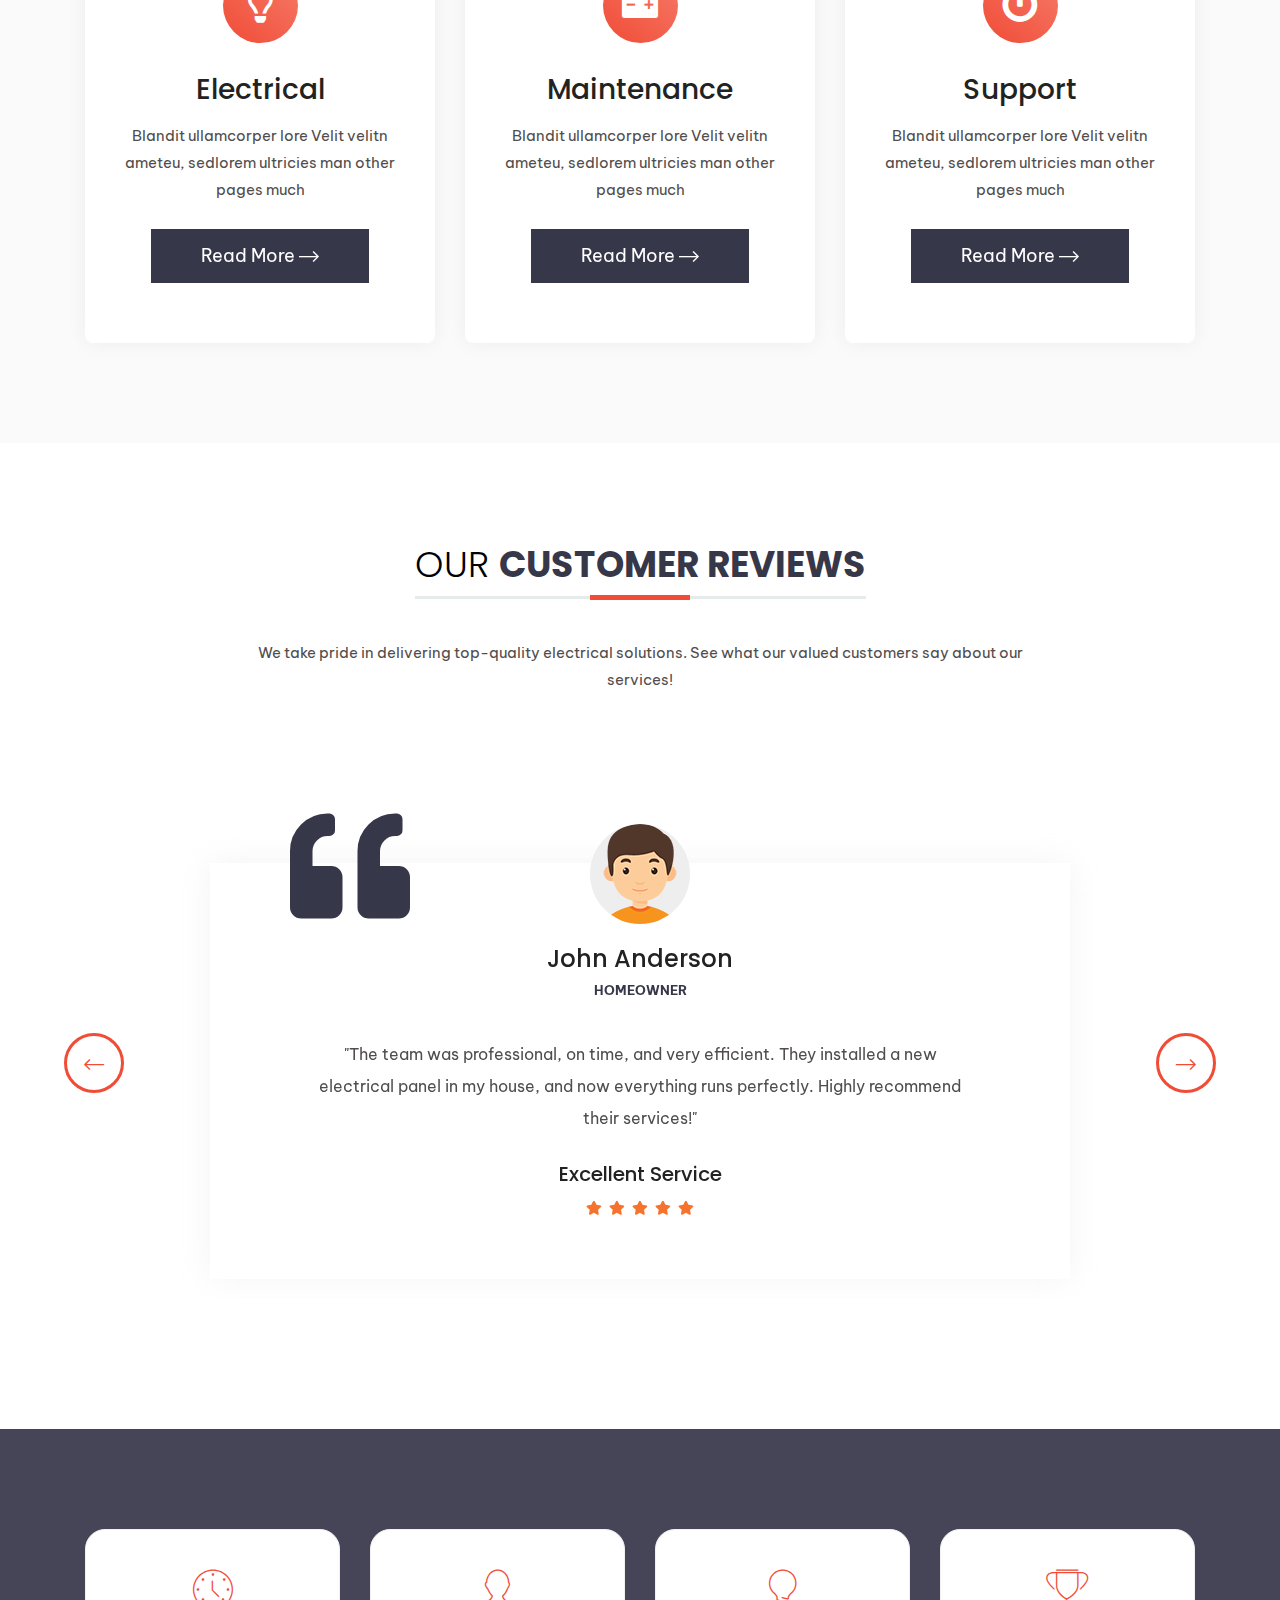
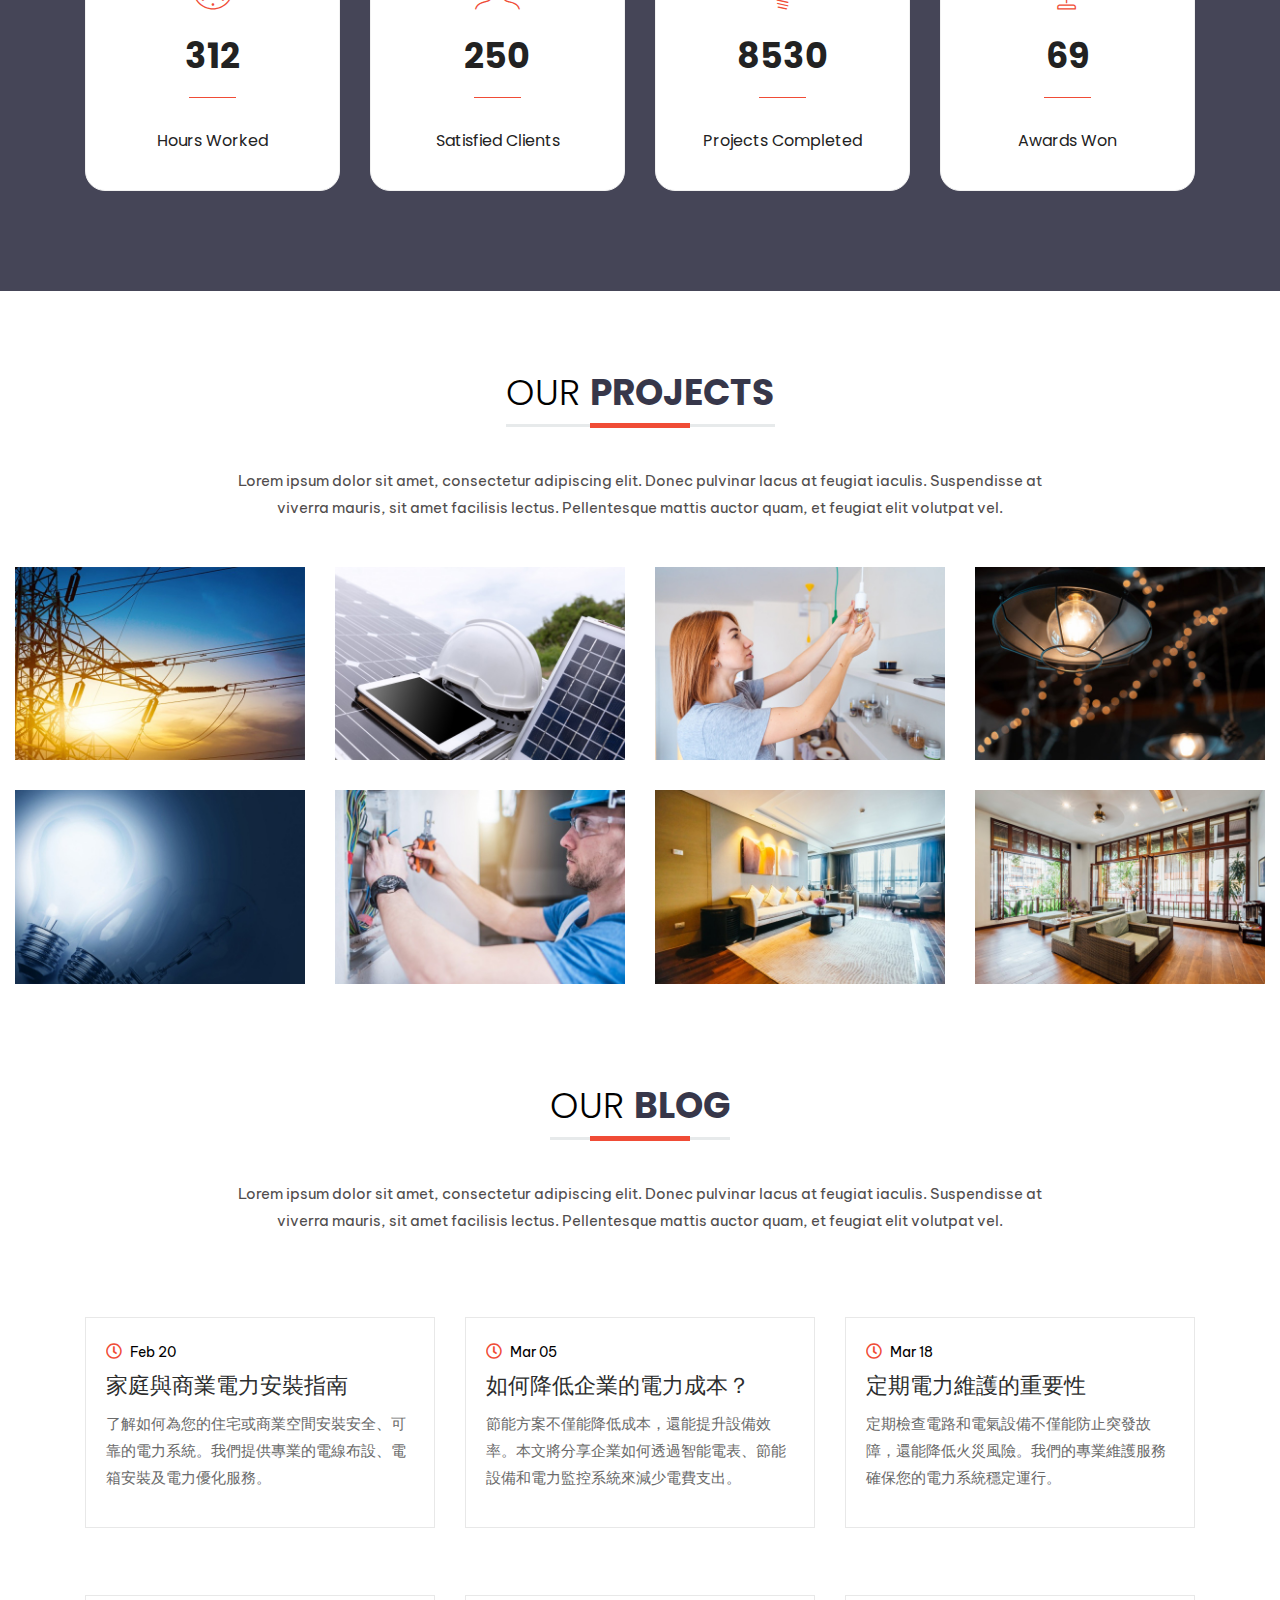
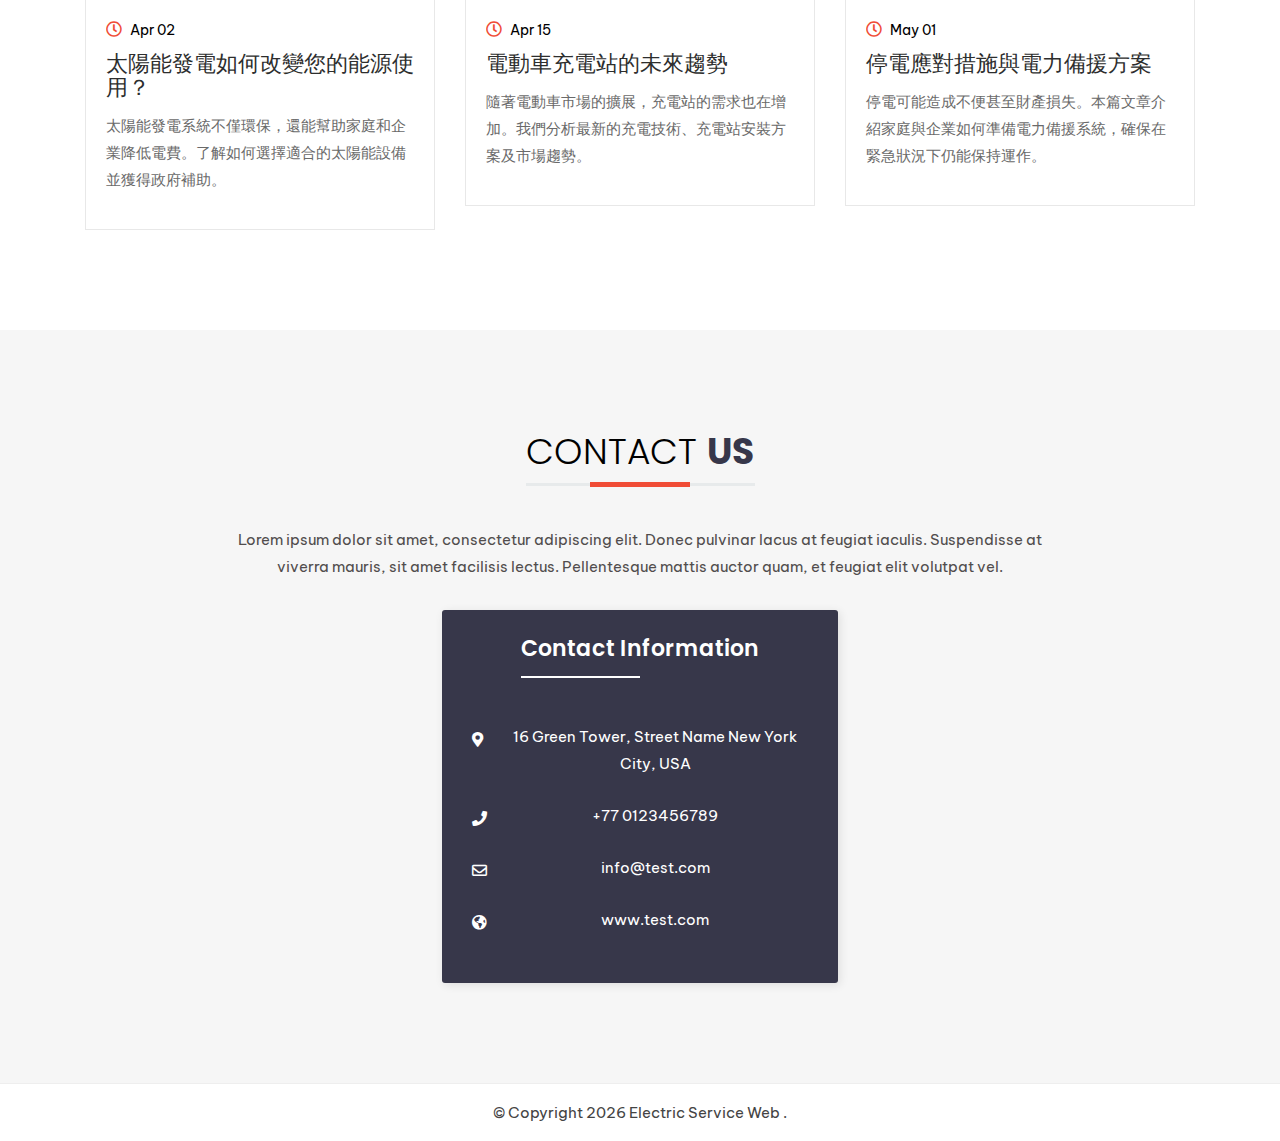
==== commit c82fb46a: "增加註解" ====
--- a/index.html
+++ b/index.html
@@ -546,11 +546,12 @@
       <h2>Contact <span>Us</span></h2>
       <p>Lorem ipsum dolor sit amet, consectetur adipiscing elit. Donec pulvinar lacus at feugiat iaculis. Suspendisse at viverra mauris, sit amet facilisis lectus. Pellentesque mattis auctor quam, et feugiat elit volutpat vel.</p>
     </div>
+  <!-- 聯絡資訊form表格註解掉
     <div class="row">
       <div class="col-lg-8">
         <div class="contact-form-wrapper">
           <form name="contact" method="POST" data-netlify="true">
-            <input type="hidden" name="form-name" value="contact">  <!-- Netlify 需要這個來辨識表單 -->
+            <input type="hidden" name="form-name" value="contact">   
             
             <div class="row">
                 <div class="col-lg-6">
@@ -590,29 +591,33 @@
                 </div>
             </div>
         </form>
+     
+      聯絡資訊form表格註解結束-->
+     
         
         
         </div>
       </div>
-      <div class="col-lg-4 d-flex">
+      <div class="col-lg-4 d-flex justify-content-center mx-auto text-center">
         <div class="address-area">
-          <h4 class="title"> Contact Information </h4>
-          <ul class="address-list">
-            <li>
-              <p> <i class="fas fa-map-marker-alt"></i> 16 Green Tower, Street Name New York City, USA </p>
-            </li>
-            <li>
-              <p> <i class="fas fa-phone"></i> +77 0123456789 </p>
-            </li>
-            <li>
-              <p> <i class="far fa-envelope"></i> info@test.com </p>
-            </li>
-            <li>
-              <p> <i class="fas fa-globe-americas"></i> www.test.com </p>
-            </li>
-          </ul>
-        </div>
-      </div>
+            <h4 class="title"> Contact Information </h4>
+            <ul class="address-list">
+                <li>
+                    <p> <i class="fas fa-map-marker-alt"></i> 16 Green Tower, Street Name New York City, USA </p>
+                </li>
+                <li>
+                    <p> <i class="fas fa-phone"></i> +77 0123456789 </p>
+                </li>
+                <li>
+                    <p> <i class="far fa-envelope"></i> info@test.com </p>
+                </li>
+                <li>
+                    <p> <i class="fas fa-globe-americas"></i> www.test.com </p>
+                </li>
+            </ul>
+        </div>
+    </div>
+    
     </div>
   </div>
 </section>
